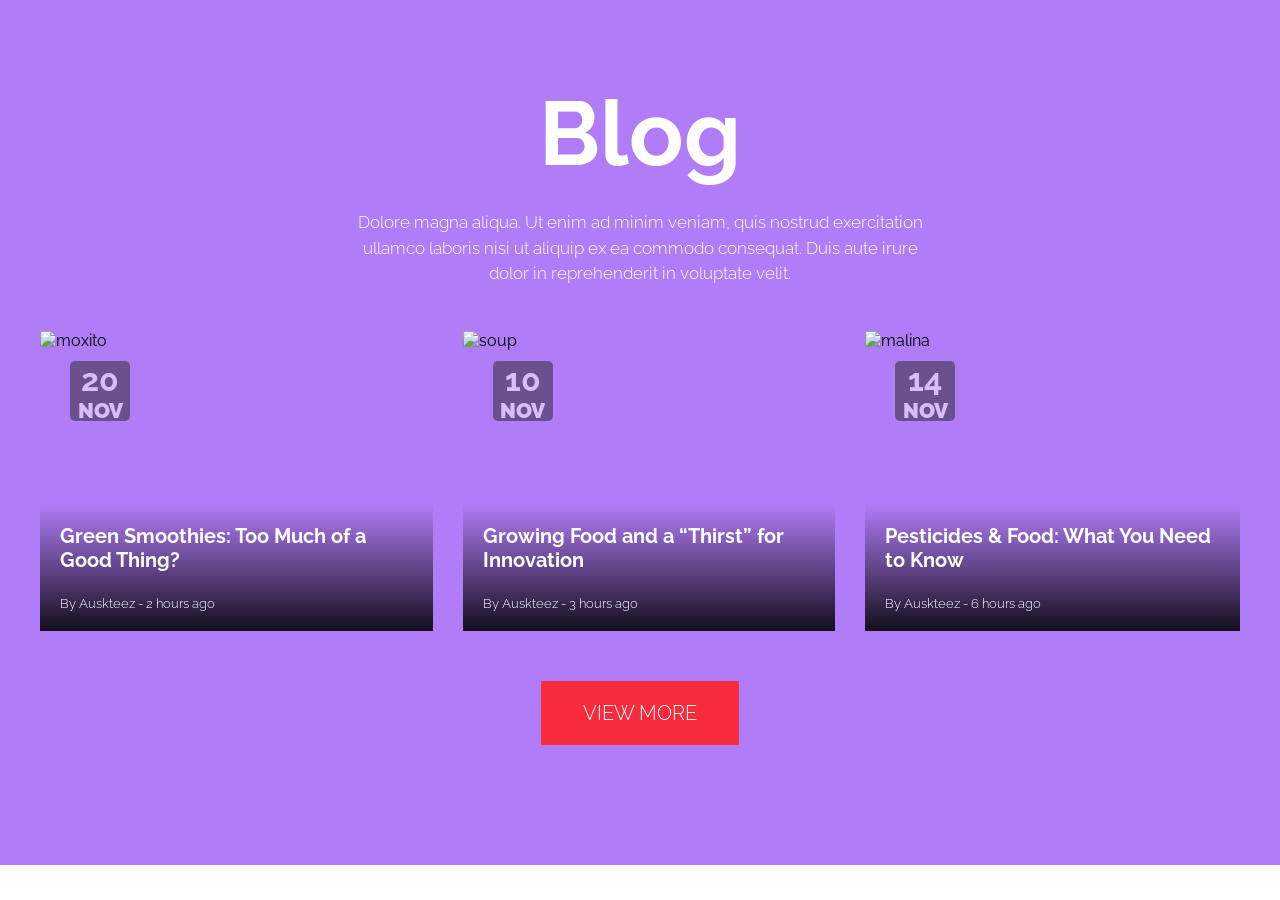
==== index.html @ 42e3f37c "init commit" ====
<!DOCTYPE html>
<html lang="en">
<head>
	<meta charset="UTF-8">
	<link rel="stylesheet" href="styles/style.css">
	<title>Lesson_10.2</title>
	<link rel="stylesheet" href="css/style.css">
</head>
<body>
	<section class="section">
		<h2 class="section__title">Blog</h2>
		<p class="section__description">
			Dolore magna aliqua. Ut enim ad minim veniam, quis nostrud exercitation ullamco laboris nisi ut aliquip ex ea commodo consequat. Duis aute irure dolor in reprehenderit in voluptate velit.
		</p>
		<ul class="section__list">
			<li class="section__list--item card">
				<img class="card__image" src="images/moxito.png" alt="moxito">
				<div class="card__date-box">
					<span class="card__date">20</span>
					<span class="card__date-month"> nov</span>
				</div>
				<div class="card__content">
					<h3 class="card__title">
						Green Smoothies: Too Much of a Good Thing?
					</h3>
					<p class="card__info">By Auskteez - 2 hours ago</p>
				</div>
			</li>
			<li class="section__list--item card">
				<img class="card__image" src="images/soup.png" alt="soup">
				<div class="card__date-box">
					<span class="card__date">10</span>
					<span class="card__date-month"> nov</span>
				</div>
				<div class="card__content">
					<h3 class="card__title">
						Growing Food and a “Thirst” for Innovation
					</h3>
					<p class="card__info">By Auskteez - 3 hours ago</p>
				</div>
			</li>
			<li class="section__list--item card">
				<img class="card__image" src="images/malina.png" alt="malina">
				<div class="card__date-box">
					<span class="card__date">14</span>
					<span class="card__date-month"> nov</span>
				</div>
				<div class="card__content">
					<h3 class="card__title">
						Pesticides & Food: What You Need to Know
					</h3>
					<p class="card__info">By Auskteez - 6 hours ago</p>
				</div>
			</li>
		</ul>
		<a class="button" href="#">VIEW MORE</a>
	</section>
</body>
</html>
---- styles/style.css ----
@import url("https://fonts.googleapis.com/css?family=Raleway:300,400,700,900&display=swap");
.section__list {
  max-width: 1200px;
  margin: 0 auto;
}

.card__content {
  position: relative;
  z-index: 1;
}

* {
  margin: 0;
  padding: 0;
  box-sizing: border-box;
}

body, a, button, input {
  font-family: "Raleway", sans-serif;
}

ul, ol {
  list-style: none;
}

.section {
  padding: 80px 24px 120px;
  background-color: #b07cf7;
  display: flex;
  flex-direction: column;
  align-items: center;
}
.section__title {
  font-size: 5.625rem;
  font-weight: 700;
  color: #ffffff;
  margin-bottom: 24px;
}
.section__description {
  font-size: 1.0625rem;
  line-height: 1.5;
  font-weight: 300;
  color: #ffffff;
  max-width: 570px;
  text-align: center;
  margin-bottom: 44px;
}
.section__list {
  display: flex;
  justify-content: space-between;
  margin-bottom: 50px;
}
.section__list--item:not(:last-child) {
  margin-right: 30px;
}

.card {
  height: 300px;
  min-width: 300px;
  position: relative;
  display: flex;
  align-items: flex-end;
}
.card:hover {
  box-shadow: 0px 4px 10px 0px rgba(0, 0, 0, 0.5);
}
.card__image {
  position: absolute;
  top: 0;
  left: 0;
  bottom: 0;
  right: 0;
  z-index: 0;
  height: 100%;
  width: 100%;
  object-fit: cover;
  height: 300px;
  min-width: 300px;
}
.card__date-box {
  position: absolute;
  top: 30px;
  left: 30px;
  width: 60px;
  height: 60px;
  opacity: 0.5;
  background-color: #262626;
  border-radius: 5px;
  text-align: center;
}
.card__date {
  color: #ffffff;
  font-size: 2rem;
  font-weight: 700;
}
.card__date-month {
  font-size: 1.3rem;
  font-weight: 900;
  color: #ffffff;
  text-transform: uppercase;
  margin-bottom: 15px;
}
.card__content {
  padding: 20px;
  background-image: linear-gradient(0deg, rgba(0, 0, 0, 0.89) 0%, rgba(255, 255, 255, 0) 100%);
}
.card__title {
  font-size: 1.25rem;
  font-weight: 700;
  color: #ffffff;
  margin-bottom: 24px;
}
.card__info {
  font-size: 0.8125rem;
  font-weight: 300;
  color: #ffffff;
}

.button {
  font-size: 1.25rem;
  font-weight: 300;
  color: #ffffff;
  background-color: #F72B3B;
  padding: 20px 42px;
  text-decoration: none;
}

/*# sourceMappingURL=style.css.map */
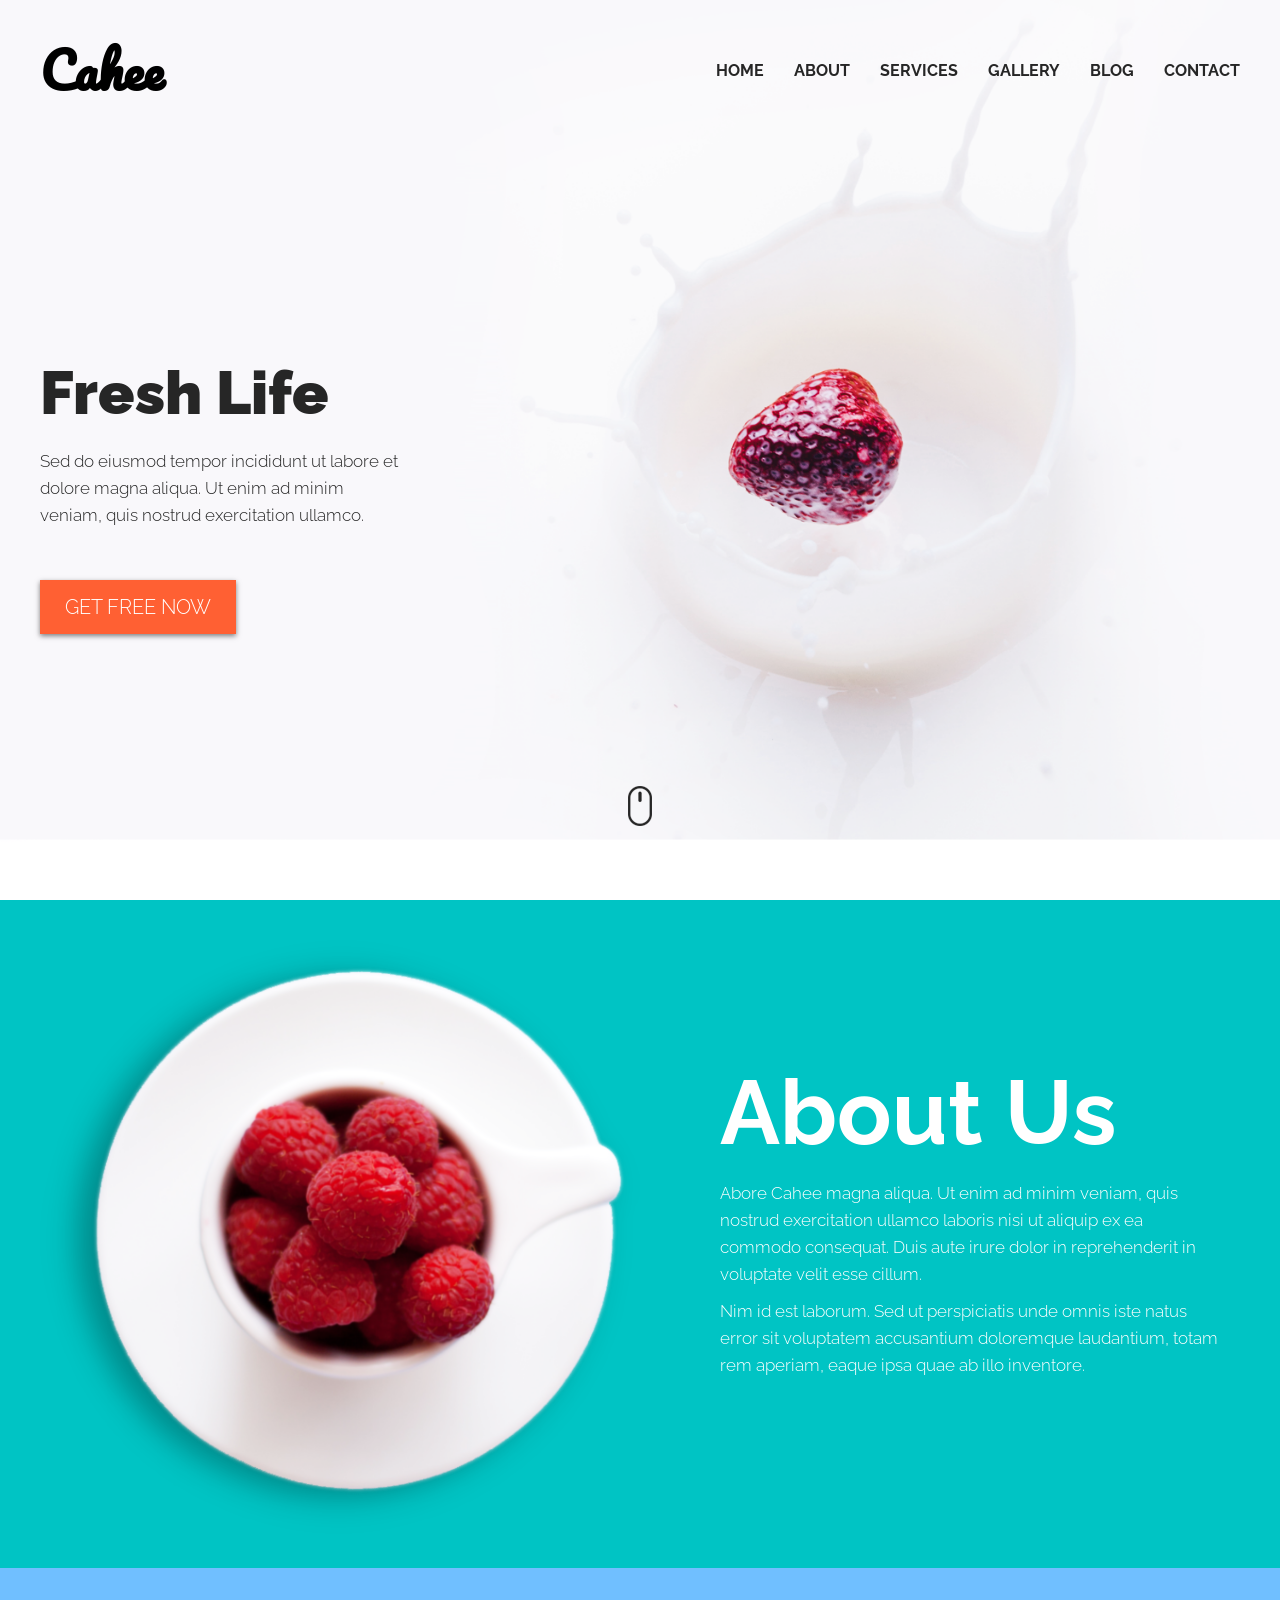
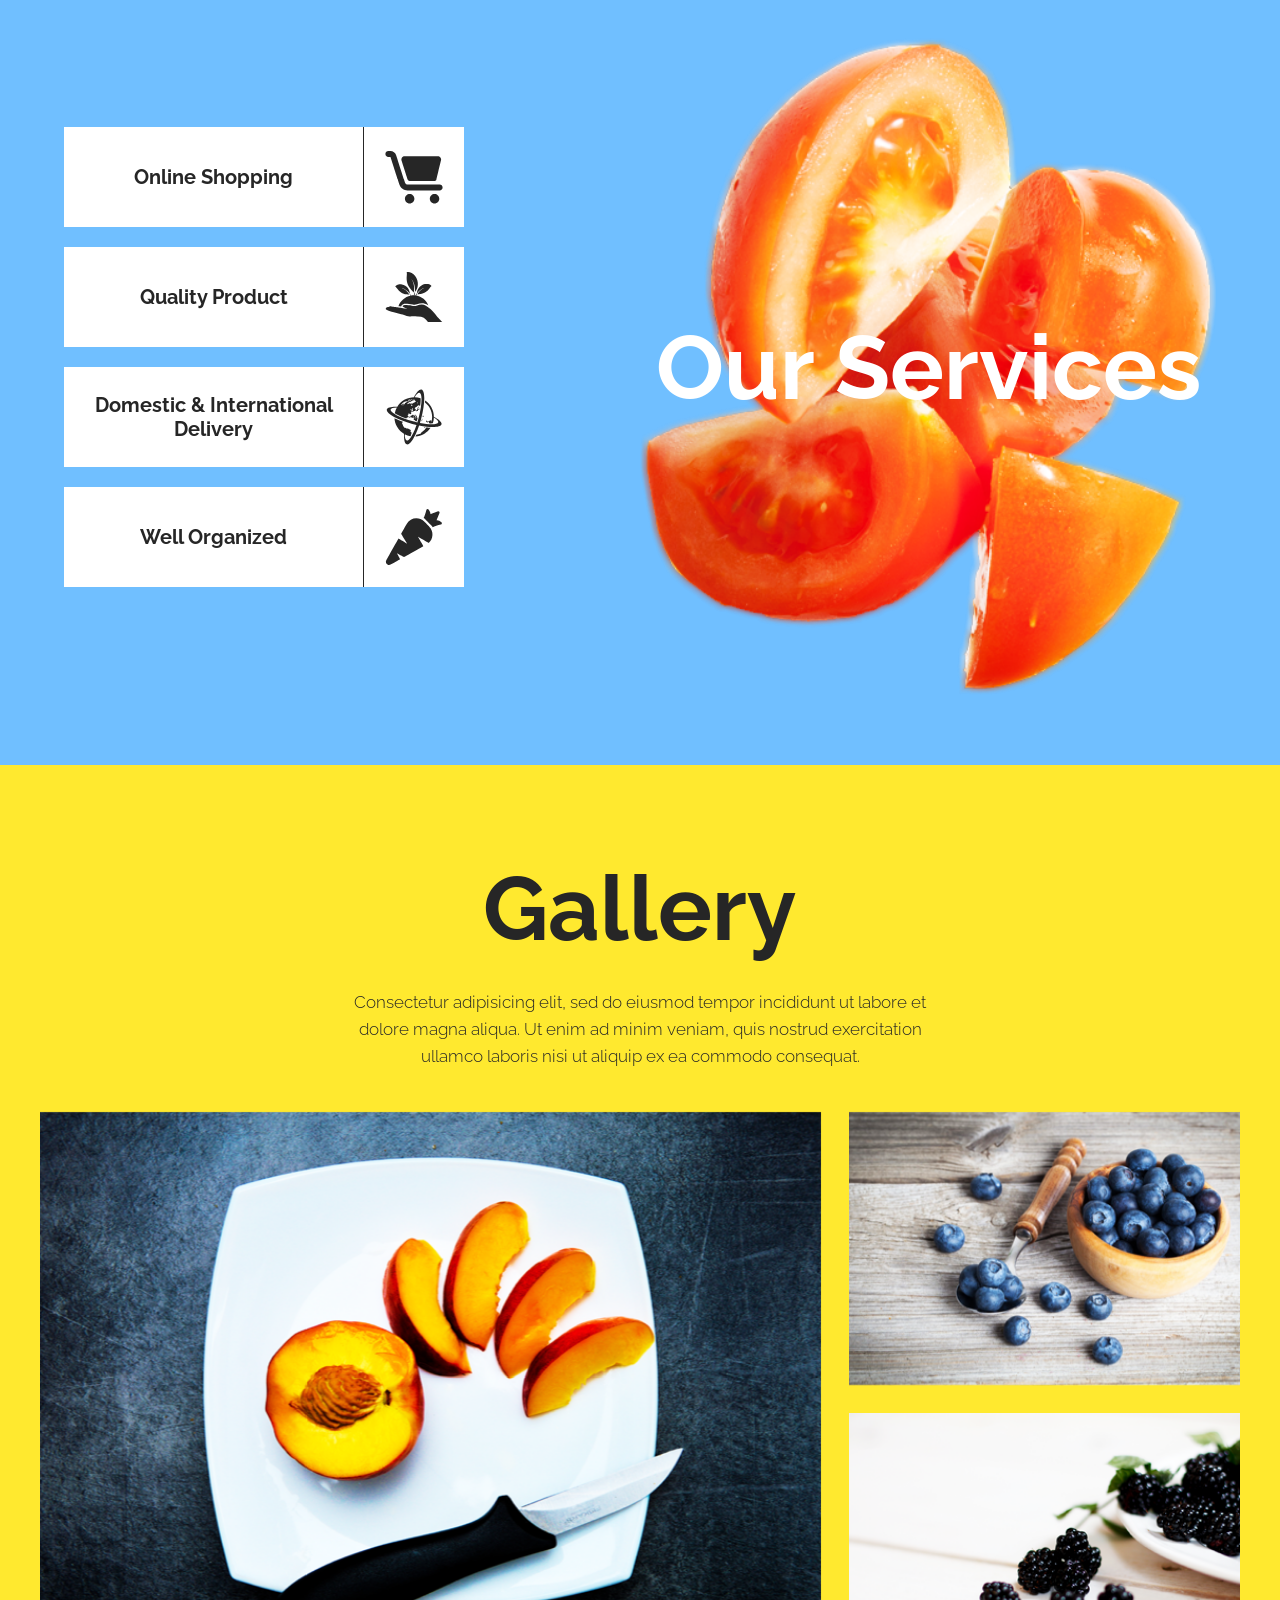
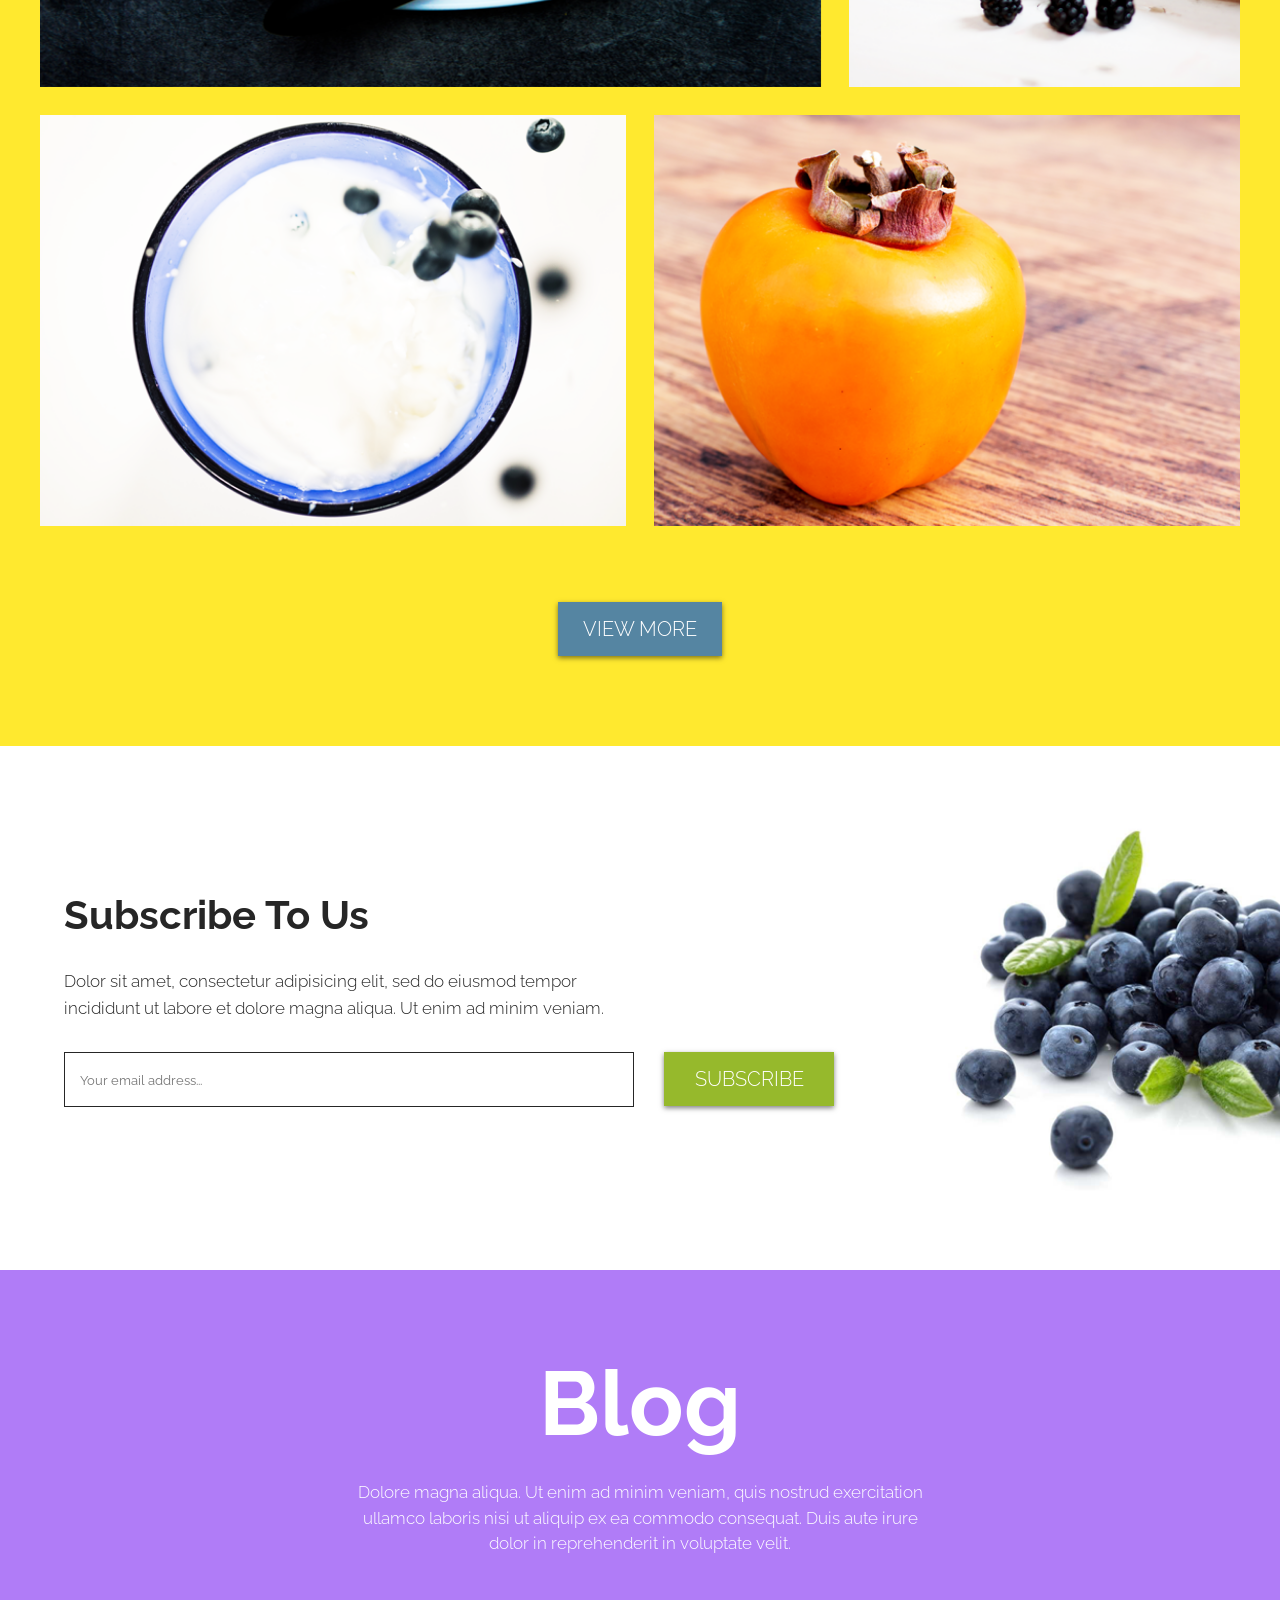
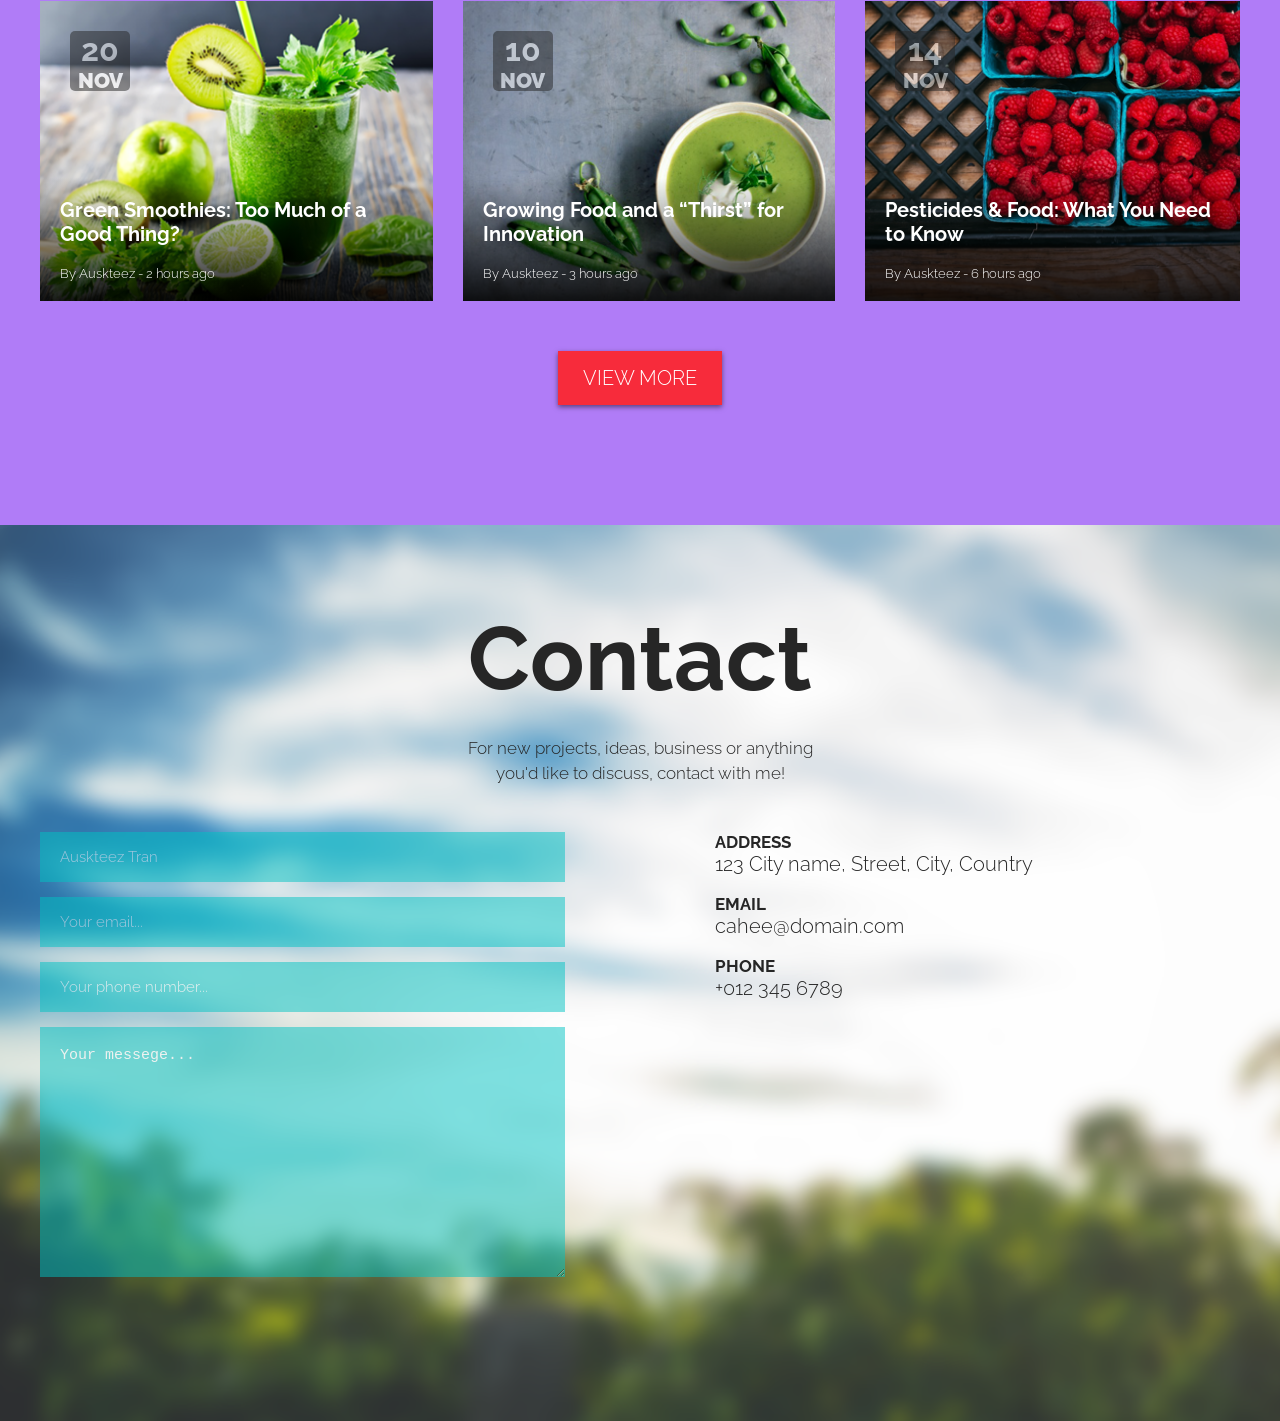
==== commit 86ca8ef8: "add cahee-contact" ====
--- a/index.html
+++ b/index.html
@@ -2,58 +2,273 @@
 <html lang="en">
 <head>
 	<meta charset="UTF-8">
+	<meta name="viewport" content="width=device-width, initial-scale=1.0">
 	<link rel="stylesheet" href="styles/style.css">
-	<title>Lesson_10.2</title>
+	<title> Cahee (Lesson_13)</title>
 	<link rel="stylesheet" href="css/style.css">
 </head>
 <body>
-	<section class="section">
-		<h2 class="section__title">Blog</h2>
-		<p class="section__description">
-			Dolore magna aliqua. Ut enim ad minim veniam, quis nostrud exercitation ullamco laboris nisi ut aliquip ex ea commodo consequat. Duis aute irure dolor in reprehenderit in voluptate velit.
-		</p>
-		<ul class="section__list">
-			<li class="section__list--item card">
-				<img class="card__image" src="images/moxito.png" alt="moxito">
-				<div class="card__date-box">
-					<span class="card__date">20</span>
-					<span class="card__date-month"> nov</span>
-				</div>
-				<div class="card__content">
-					<h3 class="card__title">
-						Green Smoothies: Too Much of a Good Thing?
-					</h3>
-					<p class="card__info">By Auskteez - 2 hours ago</p>
-				</div>
-			</li>
-			<li class="section__list--item card">
-				<img class="card__image" src="images/soup.png" alt="soup">
-				<div class="card__date-box">
-					<span class="card__date">10</span>
-					<span class="card__date-month"> nov</span>
-				</div>
-				<div class="card__content">
-					<h3 class="card__title">
-						Growing Food and a “Thirst” for Innovation
-					</h3>
-					<p class="card__info">By Auskteez - 3 hours ago</p>
-				</div>
-			</li>
-			<li class="section__list--item card">
-				<img class="card__image" src="images/malina.png" alt="malina">
-				<div class="card__date-box">
-					<span class="card__date">14</span>
-					<span class="card__date-month"> nov</span>
-				</div>
-				<div class="card__content">
-					<h3 class="card__title">
-						Pesticides & Food: What You Need to Know
-					</h3>
-					<p class="card__info">By Auskteez - 6 hours ago</p>
-				</div>
-			</li>
-		</ul>
-		<a class="button" href="#">VIEW MORE</a>
-	</section>
+	<header class="header">
+		<nav class="navigation">
+			<h1 class="logo navigation__logo">Cahee</h1>
+			<ul class="navigation__list">
+				<li class="navigation__item">
+					<a class="navigation__link" href="#">HOME</a>
+				</li>
+				<li class="navigation__item">
+					<a class="navigation__link" href="#">ABOUT</a>
+				</li>
+				<li class="navigation__item">
+					<a class="navigation__link" href="#">SERVICES</a>
+				</li>
+				<li class="navigation__item">
+					<a class="navigation__link" href="#">GALLERY</a>
+				</li>
+				<li class="navigation__item">
+					<a class="navigation__link" href="#">BLOG</a>
+				</li>
+				<li class="navigation__item">
+					<a class="navigation__link" href="#">CONTACT</a>
+				</li>
+			</ul>
+		</nav>
+		<div class="container header__container">
+			<section class="header__content">
+				<h2 class="header__title">Fresh Life</h2>
+				<p class="header__text">
+					Sed do eiusmod tempor incididunt ut labore et dolore magna aliqua. Ut enim ad minim veniam, quis nostrud exercitation ullamco.
+				</p>
+				<a class="button button--header" href="#">GET FREE NOW</a>
+			</section>
+			<div class="scroll header__scroll">
+				<a href="">
+					<img src="images/scroll_40.png" alt="scroll">
+				</a>
+			</div>
+		</div>
+	</header>
+	
+	<main>
+		<section class="section-about">
+			<div class=" container section-about__container">
+				<div class="section-about__image-box">
+					<img class="section-about__image" src="images/about_us.png" alt="about us">
+				</div>
+				<div class="section-about__content-box">
+					<h2 class="section-about__title">About Us</h2>
+					<p class="section-about__text">
+						Abore Cahee magna aliqua. Ut enim ad minim veniam, quis nostrud exercitation ullamco laboris nisi ut aliquip ex ea commodo consequat. Duis aute irure dolor in reprehenderit in voluptate velit esse cillum.
+					</p>
+					<p class="section-about__text">
+						Nim id est laborum. Sed ut perspiciatis unde omnis iste natus error sit voluptatem accusantium doloremque laudantium, totam rem aperiam, eaque ipsa quae ab illo inventore.
+					</p>
+				</div>
+			</div>
+		</section>
+		
+		<section class="section-services">
+			<div class=" container section-services__container">
+				<div class="section-services__content-box">
+					<ul class="section-services__list ">
+						<li class="section-services__item">
+							<a class="link-card" href="#">
+								<div class="link-card__text-wrapper">
+									<h3 class="link-card__text">Online Shopping</h3>
+								</div>
+								<div class="link-card__icon-wrapper">
+									<img class="link-card__icon" src="images/services/basket.svg" alt="basket">
+								</div>
+							</a>
+						</li>
+						<li class="section-services__item">
+							<a class="link-card" href="#">
+								<div class="link-card__text-wrapper">
+									<h3 class="link-card__text">Quality Product</h3>
+								</div>
+								<div class="link-card__icon-wrapper">
+									<img class="link-card__icon" src="images/services/hand.svg" alt="hand">
+								</div>
+							</a>
+						</li>
+						<li class="section-services__item">
+							<a class="link-card" href="#">
+								<div class="link-card__text-wrapper">
+									<h3 class="link-card__text">Domestic & International Delivery</h3>
+								</div>
+								<div class="link-card__icon-wrapper">
+									<img class="link-card__icon" src="images/services/earth.svg" alt="earth">
+								</div>
+							</a>
+						</li>
+						<li class="section-services__item">
+							<a class="link-card" href="#">
+								<div class="link-card__text-wrapper">
+									<h3 class="link-card__text">Well Organized</h3>
+								</div>
+								<div class="link-card__icon-wrapper">
+									<img class="link-card__icon" src="images/services/carrot.svg" alt="carrot">
+								</div>
+							</a>
+						</li>
+					</ul>
+				</div>
+				<div class="section-services__image-box">
+					<h2 class="section-services__title">Our Services</h2>
+					<div class="section-services__image-wrapper">
+						<img class="section-services__image" src="images/services/services.png" alt="services">
+					</div>
+				</div>
+			</div>
+		</section>
+
+		<section class="section-galery">
+			<div class="container section-galery__container">
+				<h2 class="section-galery__title">Gallery</h2>
+				<p class="section-galery__description">
+					Consectetur adipisicing elit, sed do eiusmod tempor incididunt ut labore et dolore magna aliqua. Ut enim ad minim veniam, quis nostrud exercitation ullamco laboris nisi ut aliquip ex ea commodo consequat.
+				</p>
+				<div class="section-galery__grid photo-grid">
+
+					<div class="photo-grid__row">
+						<div class="photo-grid__col photo-grid__col--large photo-grid__image-wrapper">
+							<img src="images/galery/Clip-1.png" alt="clip-1">
+						</div>
+						<div class="photo-grid__col">
+							<div class="photo-grid__row photo-grid__row--small photo-grid__image-wrapper">
+								<img src="images/galery/Clip-2.png" alt="clip-2">
+							</div>
+							<div class="photo-grid__row photo-grid__row--small photo-grid__image-wrapper">
+								<img src="images/galery/Clip-3.png" alt="clip-3">
+							</div>
+						</div>
+					</div>
+
+					<div class="photo-grid__row">
+						<div class="photo-grid__col photo-grid__col--medium photo-grid__image-wrapper">
+							<img src="images/galery/Clip-4.png" alt="clip-4">
+						</div>
+						<div class="photo-grid__col photo-grid__col--medium photo-grid__image-wrapper">
+							<img src="images/galery/Clip-5.png" alt="clip-5">
+						</div>
+					</div>
+				</div>
+				<a class="button button--gallery section-galery__button" href="#">VIEW MORE</a>
+			</div>
+		</section>
+
+		<section class="section-subscribe">
+			<div class="container section-subscribe__container">
+				<h2 class="section-subscribe__title">Subscribe To Us</h2>
+				<p class="section-subscribe__description">
+					Dolor sit amet, consectetur adipisicing elit, sed do eiusmod tempor incididunt ut labore et dolore magna aliqua. Ut enim ad minim veniam.
+				</p>
+				<form class="section-subscribe__form" action="#" method="get">
+					<input class="section-subscribe__input" type="email" placeholder="Your email address..." >
+					<button class="button button--subscribe section-subscribe__button" type="submit" name="submit">SUBSCRIBE</button>
+				</form>
+			</div>
+		</section>
+		
+
+		<section class="section-blog">
+			<div class="container section-blog__container">
+				<h2 class="section-blog__title">Blog</h2>
+				<p class="section-blog__description">
+					Dolore magna aliqua. Ut enim ad minim veniam, quis nostrud exercitation ullamco laboris nisi ut aliquip ex ea commodo consequat. Duis aute irure dolor in reprehenderit in voluptate velit.
+				</p>
+				<ul class="section-blog__list">
+					<li class="section-blog__list--item blog-card">
+						<img class="blog-card__image" src="images/blog/moxito.png" alt="moxito">
+						<div class="blog-card__date-box">
+							<span class="blog-card__date">20</span>
+							<span class="blog-card__date-month"> nov</span>
+						</div>
+						<div class="blog-card__content">
+							<h3 class="blog-card__title">
+								Green Smoothies: Too Much of a Good Thing?
+							</h3>
+							<p class="blog-card__info">By Auskteez - 2 hours ago</p>
+						</div>
+					</li>
+					<li class="section-blog__list--item blog-card">
+						<img class="blog-card__image" src="images/blog/soup.png" alt="soup">
+						<div class="blog-card__date-box">
+							<span class="blog-card__date">10</span>
+							<span class="blog-card__date-month"> nov</span>
+						</div>
+						<div class="blog-card__content">
+							<h3 class="blog-card__title">
+								Growing Food and a “Thirst” for Innovation
+							</h3>
+							<p class="blog-card__info">By Auskteez - 3 hours ago</p>
+						</div>
+					</li>
+					<li class="section-blog__list--item blog-card">
+						<img class="blog-card__image" src="images/blog/malina.png" alt="malina">
+						<div class="blog-card__date-box">
+							<span class="blog-card__date">14</span>
+							<span class="blog-card__date-month"> nov</span>
+						</div>
+						<div class="blog-card__content">
+							<h3 class="blog-card__title">
+								Pesticides & Food: What You Need to Know
+							</h3>
+							<p class="blog-card__info">By Auskteez - 6 hours ago</p>
+						</div>
+					</li>
+				</ul>
+				<a class="button button--blog section-blog__button" href="#">VIEW MORE</a>
+			</div>
+		</section>
+
+
+		<section class="section-contact">
+			<div class="container section-contact__container">
+				<h2 class="section-contact__title">Contact</h2>
+				<p class="section-contact__description">
+					For new projects, ideas, business or anything you'd like to discuss, contact with me!
+				</p>
+				<div class="section-contact__wrapper">
+					<div class="section-contact__form--wrapper">
+						<form class="section-contact__form" name="form" id="form" action="#">
+							<input type="text" class="section-contact__input input" name="text"  placeholder="Auskteez Tran" minlength="5" required>
+							<input type="email" class="section-contact__input input" name="email"  placeholder="Your email..." required>
+							<input type="tel" class="section-contact__input input" name="tel" placeholder="Your phone number..." minlength="9" required>
+							<textarea class="section-contact__input input input--texarea" name="textarea" placeholder="Your messege..." cols="30" rows="10"></textarea>
+						</form>
+						<button form="form" class="button button--input section-contact__button">send</button>
+					</div>
+
+					<ul class="section-contact__list">
+						<li class="section-contact__list--item">
+							<p class="section-contact__list--title">
+								ADDRESS
+							</p>
+							<p class="section-contact__list--text">
+								123 City name, Street, City, Country
+							</p>
+						</li>
+						<li class="section-contact__list--item">
+							<p class="section-contact__list--title">
+								EMAIL
+							</p>
+							<p class="section-contact__list--text">
+								cahee@domain.com
+							</p>
+						</li>
+						<li class="section-contact__list--item">
+							<p class="section-contact__list--title">
+								PHONE
+							</p>
+							<p class="section-contact__list--text">
+								+012 345 6789
+							</p>
+						</li>				
+					</ul>
+				</div>
+			</div>
+		</section>
+		
+	</main>
 </body>
 </html>
--- a/styles/style.css
+++ b/styles/style.css
@@ -1,12 +1,19 @@
 @import url("https://fonts.googleapis.com/css?family=Raleway:300,400,700,900&display=swap");
-.section__list {
+@import url("https://fonts.googleapis.com/css?family=Pacifico|Raleway&display=swap");
+.navigation, .header__container, .container {
   max-width: 1200px;
   margin: 0 auto;
 }
 
-.card__content {
-  position: relative;
-  z-index: 1;
+.blog-card__image {
+  position: absolute;
+  top: 0;
+  bottom: 0;
+  left: 0;
+  right: 0;
+  width: 100%;
+  height: 100%;
+  object-fit: contain;
 }
 
 * {
@@ -16,68 +23,588 @@
 }
 
 body, a, button, input {
-  font-family: "Raleway", sans-serif;
+  font-family: "Raleway";
 }
 
 ul, ol {
   list-style: none;
 }
 
-.section {
-  padding: 80px 24px 120px;
-  background-color: #b07cf7;
-  display: flex;
-  flex-direction: column;
-  align-items: center;
-}
-.section__title {
+a {
+  text-decoration: none;
+}
+
+.header {
+  background-image: url("../images/header_bg.png");
+  background-size: cover;
+  background-position: center center;
+}
+.header__container {
+  display: flex;
+  flex-direction: column;
+  justify-content: space-between;
+  flex: 1 1 auto;
+  min-height: 100vh;
+}
+.header__content {
+  padding-top: 358px;
+}
+.header__title {
+  font-size: 3.75rem;
+  font-weight: 900;
+  color: #262626;
+  margin-bottom: 20px;
+}
+.header__text {
+  width: 368px;
+  font-size: 1.0625rem;
+  line-height: 27px;
+  font-weight: 300;
+  color: #262626;
+  padding-bottom: 51px;
+}
+.header__scroll {
+  display: flex;
+  flex-direction: row;
+  justify-content: center;
+  align-items: center;
+  flex-wrap: nowrap;
+  margin-bottom: 70px;
+}
+
+.logo {
+  font-size: 3.125rem;
+  font-family: "Pacifico";
+}
+
+.navigation {
+  height: 90px;
+  position: fixed;
+  display: flex;
+  flex-direction: row;
+  justify-content: space-between;
+  align-items: center;
+  flex-wrap: nowrap;
+  top: 0;
+  left: 0;
+  right: 0;
+  padding-top: 50px;
+}
+.navigation__list {
+  display: flex;
+  flex-direction: row;
+  justify-content: flex-start;
+  align-items: stretch;
+  flex-wrap: nowrap;
+}
+.navigation__item:not(:last-child) {
+  margin-right: 30px;
+}
+.navigation__link {
+  color: #262626;
+  font-size: 1rem;
+  font-weight: 700;
+  transition: all 0.2s ease;
+  border-top: 2px solid transparent;
+}
+.navigation__link:hover {
+  border-color: #FF6033;
+}
+
+.button {
+  border: none;
+  font-size: 1.25rem;
+  font-weight: 300;
+  color: white;
+  display: flex;
+  flex-direction: row;
+  justify-content: center;
+  align-items: center;
+  flex-wrap: nowrap;
+  padding: 15px 25px;
+  text-transform: uppercase;
+  text-align: center;
+  width: 100%;
+  cursor: pointer;
+  transition: all 0.2s ease;
+  box-shadow: 0 2px 5px rgba(0, 0, 0, 0.5);
+}
+@media screen and (min-width: 768px) {
+  .button {
+    width: fit-content;
+  }
+}
+@media screen and (min-width: 1024px) {
+  .button:hover {
+    box-shadow: 0 2px 4px rgba(0, 0, 0, 0.2);
+  }
+}
+.button--header {
+  background-color: #FF6033;
+}
+.button--gallery {
+  background-color: #5585A2;
+}
+.button--subscribe {
+  background-color: #96B92C;
+}
+.button--blog {
+  background-color: #F72B3B;
+}
+.button--input {
+  background-color: #00c4c4;
+}
+
+.section-about {
+  background-color: #00C4C4;
+  padding-top: 40px;
+}
+.section-about__container {
+  display: flex;
+  flex-direction: column;
+  align-items: center;
+  padding: 0px 24px;
+}
+@media screen and (min-width: 1024px) {
+  .section-about__container {
+    display: flex;
+    flex-direction: row;
+    justify-content: space-between;
+    align-items: center;
+    flex-wrap: nowrap;
+    margin: 0 auto;
+    padding: 0px;
+  }
+}
+.section-about__image-box {
+  width: 100%;
+  margin-bottom: 30px;
+  transform: rotateZ(360deg);
+}
+@media screen and (min-width: 1024px) {
+  .section-about__image-box {
+    width: 50%;
+  }
+}
+.section-about__image {
+  width: 100%;
+}
+.section-about__content-box {
+  width: 100%;
+  margin-bottom: 70px;
+}
+@media screen and (min-width: 1024px) {
+  .section-about__content-box {
+    width: 50%;
+    padding-left: 80px;
+  }
+}
+.section-about__title {
+  text-align: center;
   font-size: 5.625rem;
   font-weight: 700;
-  color: #ffffff;
+  color: white;
+  margin-bottom: 15px;
+}
+@media screen and (min-width: 1024px) {
+  .section-about__title {
+    text-align: left;
+  }
+}
+.section-about__text {
+  text-align: center;
+  font-size: 1.0625rem;
+  line-height: 27px;
+  font-weight: 300;
+  color: white;
+}
+.section-about__text:not(:last-child) {
+  margin-bottom: 10px;
+}
+@media screen and (min-width: 1024px) {
+  .section-about__text {
+    width: 500px;
+    text-align: left;
+  }
+}
+
+.section-services {
+  background-color: #70BFFF;
+}
+.section-services__container {
+  display: flex;
+  flex-direction: column;
+  justify-content: flex-star;
+  align-items: center;
+  flex-wrap: nowrap;
+  padding: 70px 24px;
+}
+@media screen and (min-width: 1024px) {
+  .section-services__container {
+    flex-direction: row;
+    padding-top: 70px;
+    padding-bottom: 70px;
+  }
+}
+.section-services__content-box {
+  width: 100%;
+  display: flex;
+  flex-direction: column;
+  justify-content: center;
+  align-items: center;
+  flex-wrap: nowrap;
+  margin-bottom: 32px;
+}
+@media screen and (min-width: 1024px) {
+  .section-services__content-box {
+    width: 50%;
+    align-items: flex-start;
+    margin-bottom: 0;
+  }
+}
+.section-services__list {
+  width: 100%;
+}
+.section-services__item:not(last-child) {
+  margin-bottom: 20px;
+}
+.section-services__image-box {
+  display: flex;
+  flex-direction: row;
+  justify-content: center;
+  align-items: center;
+  flex-wrap: nowrap;
+  position: relative;
+  width: 100%;
+  position: relative;
+  height: 0;
+  padding-bottom: 100%;
+}
+.section-services__image-box img {
+  position: absolute;
+  top: 0;
+  bottom: 0;
+  left: 0;
+  right: 0;
+  width: 100%;
+  height: 100%;
+  object-fit: contain;
+}
+@media screen and (min-width: 1024px) {
+  .section-services__image-box {
+    width: 50%;
+    padding-bottom: 57%;
+  }
+}
+.section-services__title {
+  font-size: 5.625rem;
+  font-weight: 700;
+  color: white;
+  position: absolute;
+  top: 50%;
+  transform: translateY(-50%);
+  text-align: center;
+  z-index: 2;
+}
+.link-card {
+  min-height: 100px;
+  width: 100%;
+  background-color: white;
+  text-align: center;
+  display: flex;
+  flex-direction: row;
+  justify-content: flex-start;
+  align-items: stretch;
+  flex-wrap: nowrap;
+}
+@media screen and (min-width: 1024px) {
+  .link-card {
+    width: 400px;
+  }
+}
+.link-card__text-wrapper {
+  flex: 1 1;
+  display: flex;
+  flex-direction: row;
+  justify-content: center;
+  align-items: center;
+  flex-wrap: nowrap;
+  border-right: 1px solid #262626;
+}
+.link-card__text {
+  font-size: 1.25rem;
+  font-weight: 700;
+  color: #262626;
+}
+.link-card__icon-wrapper {
+  width: 100px;
+  display: flex;
+  flex-direction: row;
+  justify-content: center;
+  align-items: center;
+  flex-wrap: nowrap;
+}
+.link-card__icon {
+  width: 60px;
+  height: 60px;
+}
+
+.section-galery {
+  background-color: #FFE92F;
+  padding: 50px 24px;
+}
+@media screen and (min-width: 1024px) {
+  .section-galery {
+    padding: 90px 0px;
+  }
+}
+.section-galery__title {
+  font-size: 5.625rem;
+  font-weight: 700;
+  color: #262626;
+  text-align: center;
+  margin-bottom: 28px;
+}
+.section-galery__description {
+  font-size: 1.0625rem;
+  font-weight: 300;
+  color: #262626;
+  line-height: 27px;
+  margin: 0 auto 42px;
+  max-width: 577px;
+  text-align: center;
+}
+@media screen and (min-width: 1024px) {
+  .section-galery__description {
+    width: 577px;
+  }
+}
+.section-galery__grid {
   margin-bottom: 24px;
 }
-.section__description {
+@media screen and (min-width: 1024px) {
+  .section-galery__grid {
+    margin-bottom: 48px;
+  }
+}
+.section-galery__button {
+  display: block;
+  text-align: center;
+}
+@media screen and (min-width: 1024px) {
+  .section-galery__button {
+    width: fit-content;
+    margin: 0 auto;
+  }
+}
+
+.photo-grid__row {
+  display: flex;
+  flex-direction: column;
+}
+@media screen and (min-width: 1024px) {
+  .photo-grid__row {
+    flex-direction: row;
+  }
+}
+.photo-grid__row:not(:last-child) {
+  margin-bottom: 28px;
+}
+.photo-grid__col {
+  flex-grow: 1;
+  flex-shrink: 1;
+}
+@media screen and (min-width: 1024px) {
+  .photo-grid__col:not(:last-child) {
+    margin-right: 28px;
+  }
+}
+.photo-grid__col--large {
+  padding-bottom: 71%;
+  margin-bottom: 28px;
+}
+@media screen and (min-width: 1024px) {
+  .photo-grid__col--large {
+    flex-grow: 2;
+    flex-shrink: 1;
+    padding-bottom: 47%;
+    margin-bottom: 0px;
+  }
+}
+.photo-grid__row--small {
+  padding-bottom: 70%;
+}
+@media screen and (min-width: 1024px) {
+  .photo-grid__row--small {
+    flex-grow: 1;
+    flex-shrink: 2;
+    padding-bottom: 70%;
+  }
+}
+.photo-grid__col--medium {
+  margin-bottom: 28px;
+  padding-bottom: 70%;
+  background-color: blue;
+}
+@media screen and (min-width: 1024px) {
+  .photo-grid__col--medium {
+    flex-grow: 1;
+    flex-shrink: 1;
+    padding-bottom: 34.3%;
+  }
+}
+.photo-grid__image-wrapper {
+  position: relative;
+}
+.photo-grid__image-wrapper img {
+  position: absolute;
+  top: 0;
+  right: 0;
+  bottom: 0;
+  left: 0;
+  height: 100%;
+  width: 100%;
+  object-fit: cover;
+}
+.section-subscribe {
+  background-image: url("../images/subscribe_bg.png");
+  background-repeat: norepeat;
+  background-size: cover;
+}
+.section-subscribe__container {
+  padding: 0px 24px;
+}
+.section-subscribe__title {
+  text-align: center;
+  font-size: 2.5rem;
+  font-weight: 700;
+  color: #262626;
+  padding-top: 50px;
+  margin-bottom: 30px;
+}
+@media screen and (min-width: 1024px) {
+  .section-subscribe__title {
+    text-align: left;
+    padding-top: 145px;
+  }
+}
+.section-subscribe__description {
+  text-align: center;
   font-size: 1.0625rem;
+  font-weight: 300;
+  line-height: 27px;
+  color: #262626;
+  margin-bottom: 30px;
+}
+@media screen and (min-width: 1024px) {
+  .section-subscribe__description {
+    text-align: left;
+    width: 542px;
+  }
+}
+.section-subscribe__form {
+  display: flex;
+  flex-direction: row;
+  justify-content: flex-start;
+  align-items: flex-start;
+  flex-wrap: nowrap;
+}
+.section-subscribe__input {
+  width: 100%;
+  height: 55px;
+  border: 1px solid #262626;
+  padding-left: 15px;
+  margin-bottom: 50px;
+}
+@media screen and (min-width: 1024px) {
+  .section-subscribe__input {
+    width: 570px;
+    margin-bottom: 163px;
+    margin-right: 30px;
+  }
+}
+.section-subscribe__button {
+  width: 100%;
+  margin-bottom: 50px;
+}
+@media screen and (min-width: 1024px) {
+  .section-subscribe__button {
+    width: 170px;
+  }
+}
+
+.section-blog {
+  background-color: #B07CF7;
+}
+.section-blog__container {
+  display: flex;
+  flex-direction: column;
+  justify-content: center;
+  align-items: center;
+  flex-wrap: nowrap;
+  padding: 50px 24px;
+}
+@media screen and (min-width: 1024px) {
+  .section-blog__container {
+    padding: 80px 0 120px;
+  }
+}
+.section-blog__title {
+  font-size: 5.625rem;
+  font-weight: 700;
+  color: white;
+  margin-bottom: 24px;
+}
+.section-blog__description {
+  font-size: 1.0625rem;
+  font-weight: 300;
+  color: white;
   line-height: 1.5;
-  font-weight: 300;
-  color: #ffffff;
   max-width: 570px;
   text-align: center;
   margin-bottom: 44px;
 }
-.section__list {
-  display: flex;
-  justify-content: space-between;
+.section-blog__list {
+  flex-direction: column;
   margin-bottom: 50px;
 }
-.section__list--item:not(:last-child) {
-  margin-right: 30px;
-}
-
-.card {
+@media screen and (min-width: 1024px) {
+  .section-blog__list {
+    display: flex;
+    flex-direction: row;
+    justify-content: flex-start;
+    align-items: stretch;
+    flex-wrap: nowrap;
+  }
+}
+.section-blog__list--item:not(:last-child) {
+  margin-bottom: 35px;
+}
+@media screen and (min-width: 1024px) {
+  .section-blog__list--item:not(:last-child) {
+    margin-right: 30px;
+    margin-bottom: 0;
+  }
+}
+
+.blog-card {
   height: 300px;
   min-width: 300px;
   position: relative;
   display: flex;
   align-items: flex-end;
-}
-.card:hover {
-  box-shadow: 0px 4px 10px 0px rgba(0, 0, 0, 0.5);
-}
-.card__image {
-  position: absolute;
-  top: 0;
-  left: 0;
-  bottom: 0;
-  right: 0;
-  z-index: 0;
-  height: 100%;
-  width: 100%;
+  transition: all 0.2s ease;
+  cursor: pointer;
+}
+@media screen and (min-width: 1024px) {
+  .blog-card:hover {
+    box-shadow: 0px 4px 10px 0px rgba(0, 0, 0, 0.5);
+  }
+}
+.blog-card__image {
   object-fit: cover;
-  height: 300px;
-  min-width: 300px;
-}
-.card__date-box {
+}
+.blog-card__date-box {
   position: absolute;
   top: 30px;
   left: 30px;
@@ -88,41 +615,175 @@
   border-radius: 5px;
   text-align: center;
 }
-.card__date {
-  color: #ffffff;
+.blog-card__date {
   font-size: 2rem;
   font-weight: 700;
-}
-.card__date-month {
-  font-size: 1.3rem;
+  color: white;
+}
+.blog-card__date-month {
+  font-size: 1.3125rem;
   font-weight: 900;
-  color: #ffffff;
+  color: white;
   text-transform: uppercase;
   margin-bottom: 15px;
 }
-.card__content {
+.blog-card__content {
+  width: 100%;
+  position: relative;
+  z-index: 1;
   padding: 20px;
   background-image: linear-gradient(0deg, rgba(0, 0, 0, 0.89) 0%, rgba(255, 255, 255, 0) 100%);
 }
-.card__title {
+.blog-card__title {
   font-size: 1.25rem;
   font-weight: 700;
-  color: #ffffff;
+  color: white;
+  margin-bottom: 20px;
+}
+.blog-card__info {
+  font-size: 0.8125rem;
+  font-weight: 300;
+  color: white;
+}
+
+.section-contact {
+  padding: 50px 24px 60px;
+  background-image: url("../images/contact_bg.png");
+  background-repeat: no-repeat;
+  background-size: cover;
+}
+@media screen and (min-width: 1024px) {
+  .section-contact {
+    padding: 80px 0 120px;
+  }
+}
+.section-contact__container {
+  display: flex;
+  flex-direction: column;
+  justify-content: center;
+  align-items: center;
+  flex-wrap: nowrap;
+}
+.section-contact__title {
+  font-size: 5.625rem;
+  font-weight: 700;
+  color: #262626;
+  margin-bottom: 25px;
+}
+.section-contact__description {
+  font-size: 1.0625rem;
+  font-weight: 300;
+  color: #262626;
+  line-height: 25px;
+  width: 350px;
+  margin-bottom: 46px;
+  text-align: center;
+}
+.section-contact__wrapper {
+  flex-direction: column;
+  width: 100%;
+}
+@media screen and (min-width: 1024px) {
+  .section-contact__wrapper {
+    display: flex;
+    flex-direction: row;
+    justify-content: flex-start;
+    align-items: stretch;
+    flex-wrap: nowrap;
+  }
+}
+.section-contact__form--wrapper {
+  order: 2;
+  width: 100%;
+  padding-right: 0px;
+}
+@media screen and (min-width: 1024px) {
+  .section-contact__form--wrapper {
+    order: 1;
+    width: 50%;
+    padding-right: 75px;
+  }
+}
+.section-contact__form {
+  display: flex;
+  flex-direction: column;
+  justify-content: flex-star;
+  align-items: stretch;
+  flex-wrap: nowrap;
   margin-bottom: 24px;
 }
-.card__info {
-  font-size: 0.8125rem;
-  font-weight: 300;
-  color: #ffffff;
-}
-
-.button {
+.section-contact__form:valid + * {
+  display: flex;
+}
+.section-contact__input:not(:last-child) {
+  margin-bottom: 15px;
+}
+.section-contact__button {
+  opacity: 0.8;
+  display: none;
+}
+@media screen and (min-width: 1024px) {
+  .section-contact__button {
+    width: 100%;
+  }
+}
+.section-contact__list {
+  order: 1;
+  text-align: center;
+  width: 100%;
+  padding: 0;
+}
+.section-contact__list--title {
+  font-size: 1.0625rem;
+  font-weight: 700;
+  color: #262626;
+}
+.section-contact__list--text {
   font-size: 1.25rem;
   font-weight: 300;
-  color: #ffffff;
-  background-color: #F72B3B;
-  padding: 20px 42px;
-  text-decoration: none;
+  color: #262626;
+  margin-bottom: 18px;
+}
+@media screen and (min-width: 1024px) {
+  .section-contact__list {
+    order: 2;
+    width: 50%;
+    padding-left: 75px;
+    text-align: left;
+  }
+}
+
+.input {
+  height: 50px;
+  background-color: #00c4c4;
+  opacity: 0.5;
+  padding: 0 15px;
+  border: none;
+  outline: none;
+  border-left: 5px solid transparent;
+  font-size: 0.9375rem;
+  font-weight: 300;
+  color: white;
+  transition: all ease 0.2s;
+}
+.input::placeholder {
+  font-size: 0.9375rem;
+  font-weight: 300;
+  color: white;
+}
+.input:focus {
+  opacity: 1;
+  border-color: #355b82;
+}
+.input:invalid:not(:placeholder-shown) {
+  border-color: #ff2b58;
+}
+.input:valid:not(:placeholder-shown) {
+  border-color: #96b92c;
+}
+.input--texarea {
+  height: 250px;
+  padding-top: 20px;
 }
 
 /*# sourceMappingURL=style.css.map */
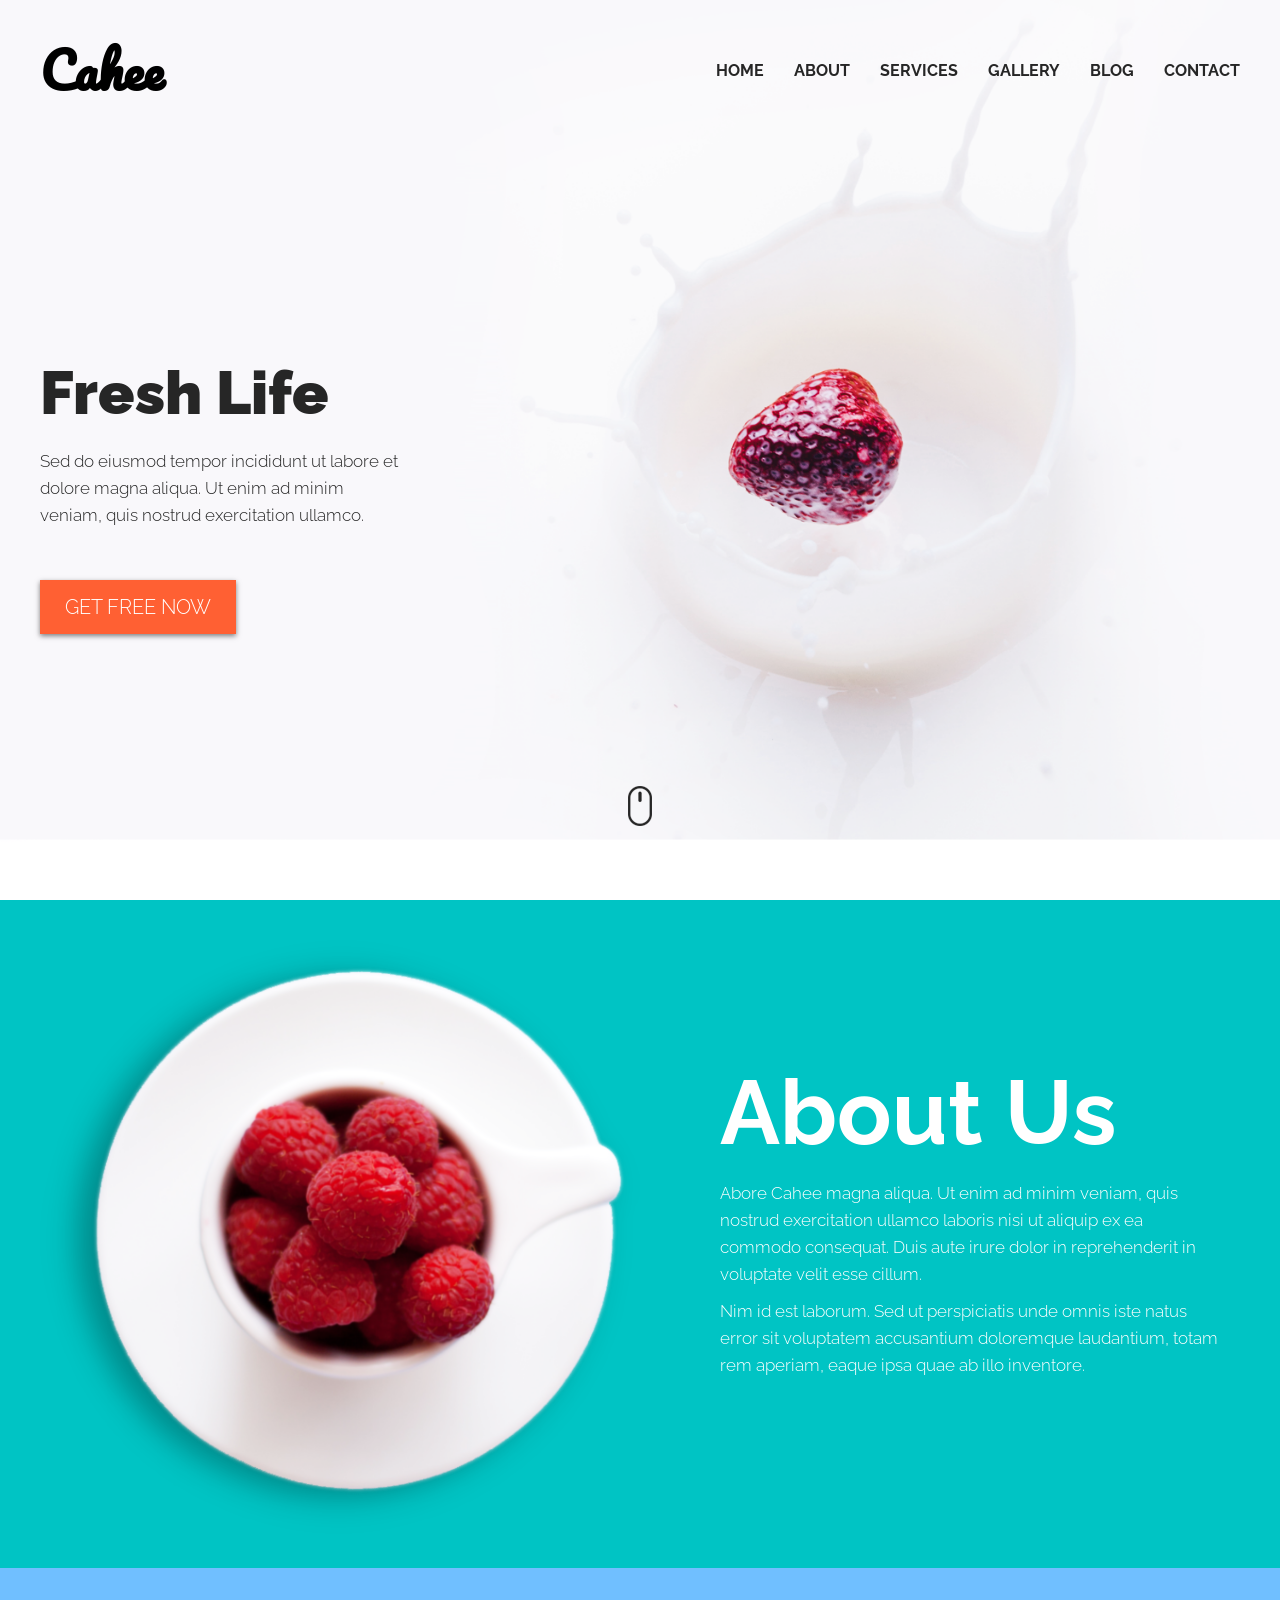
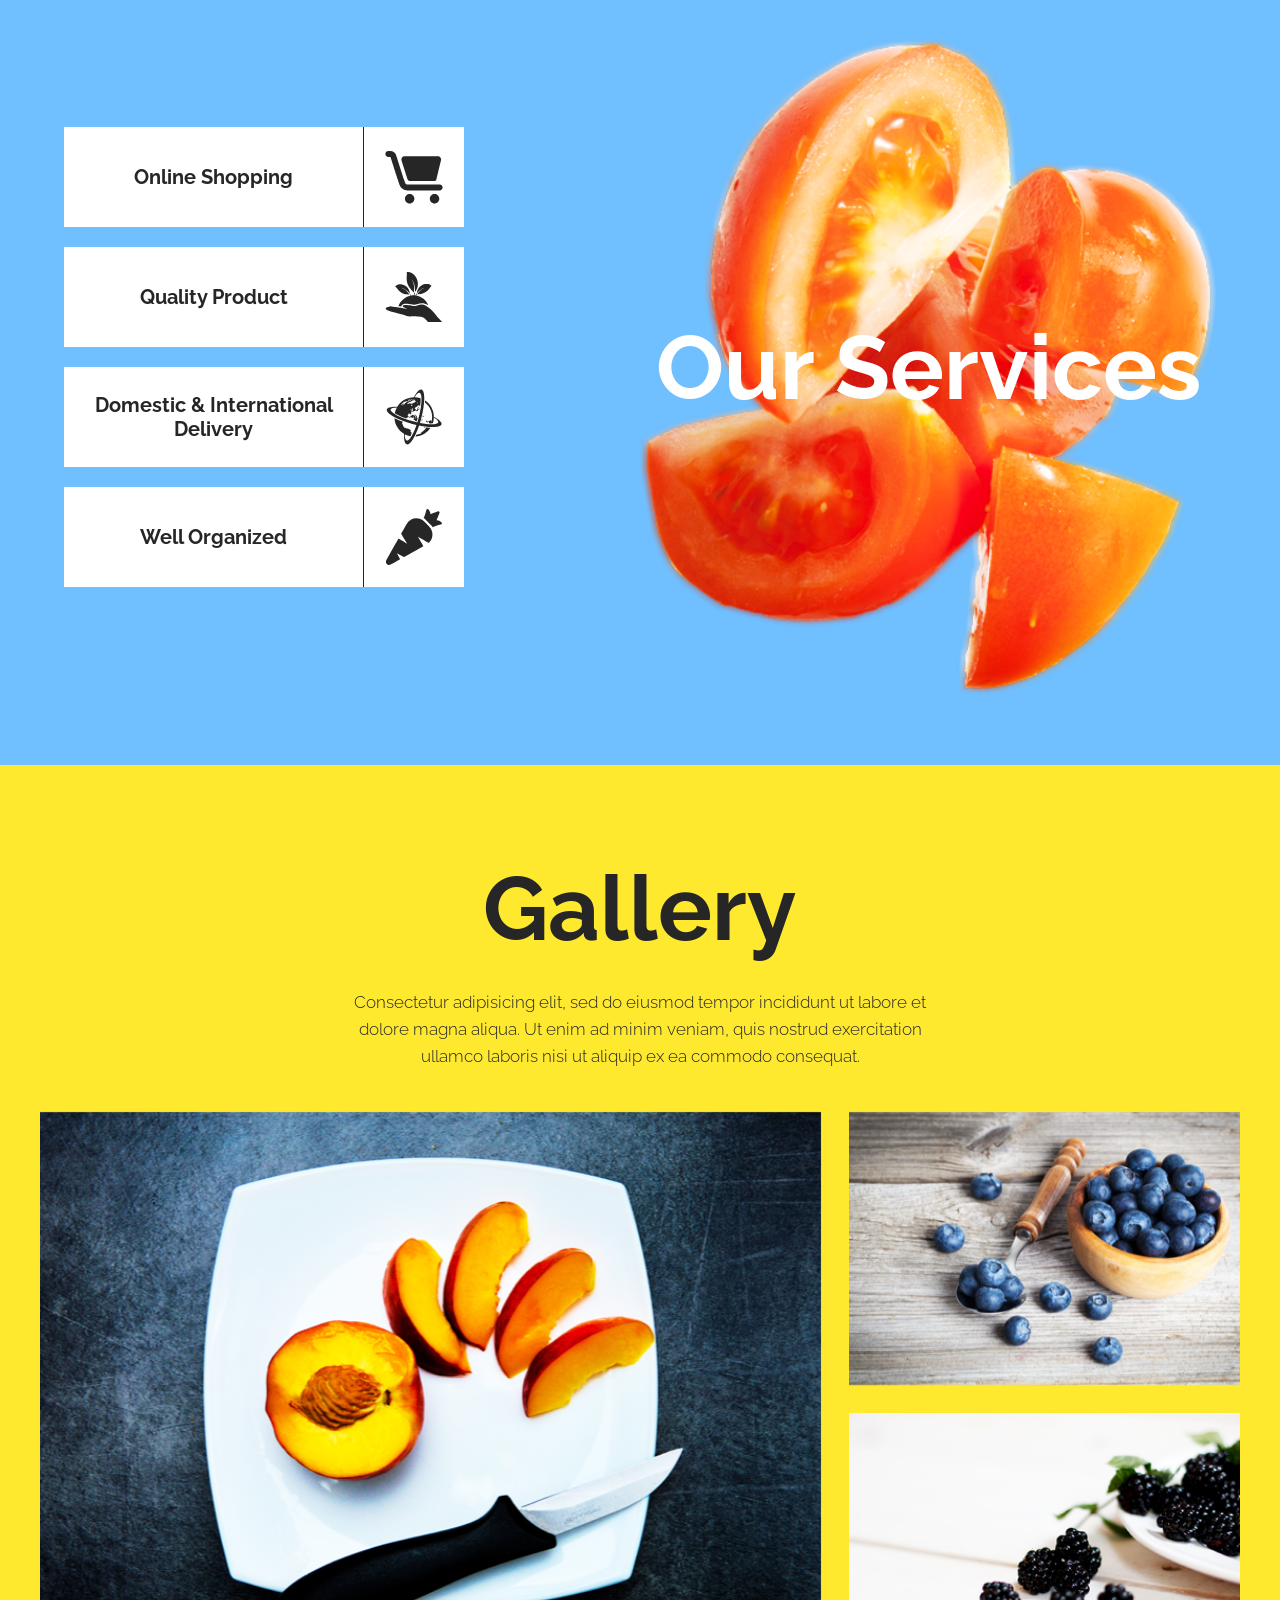
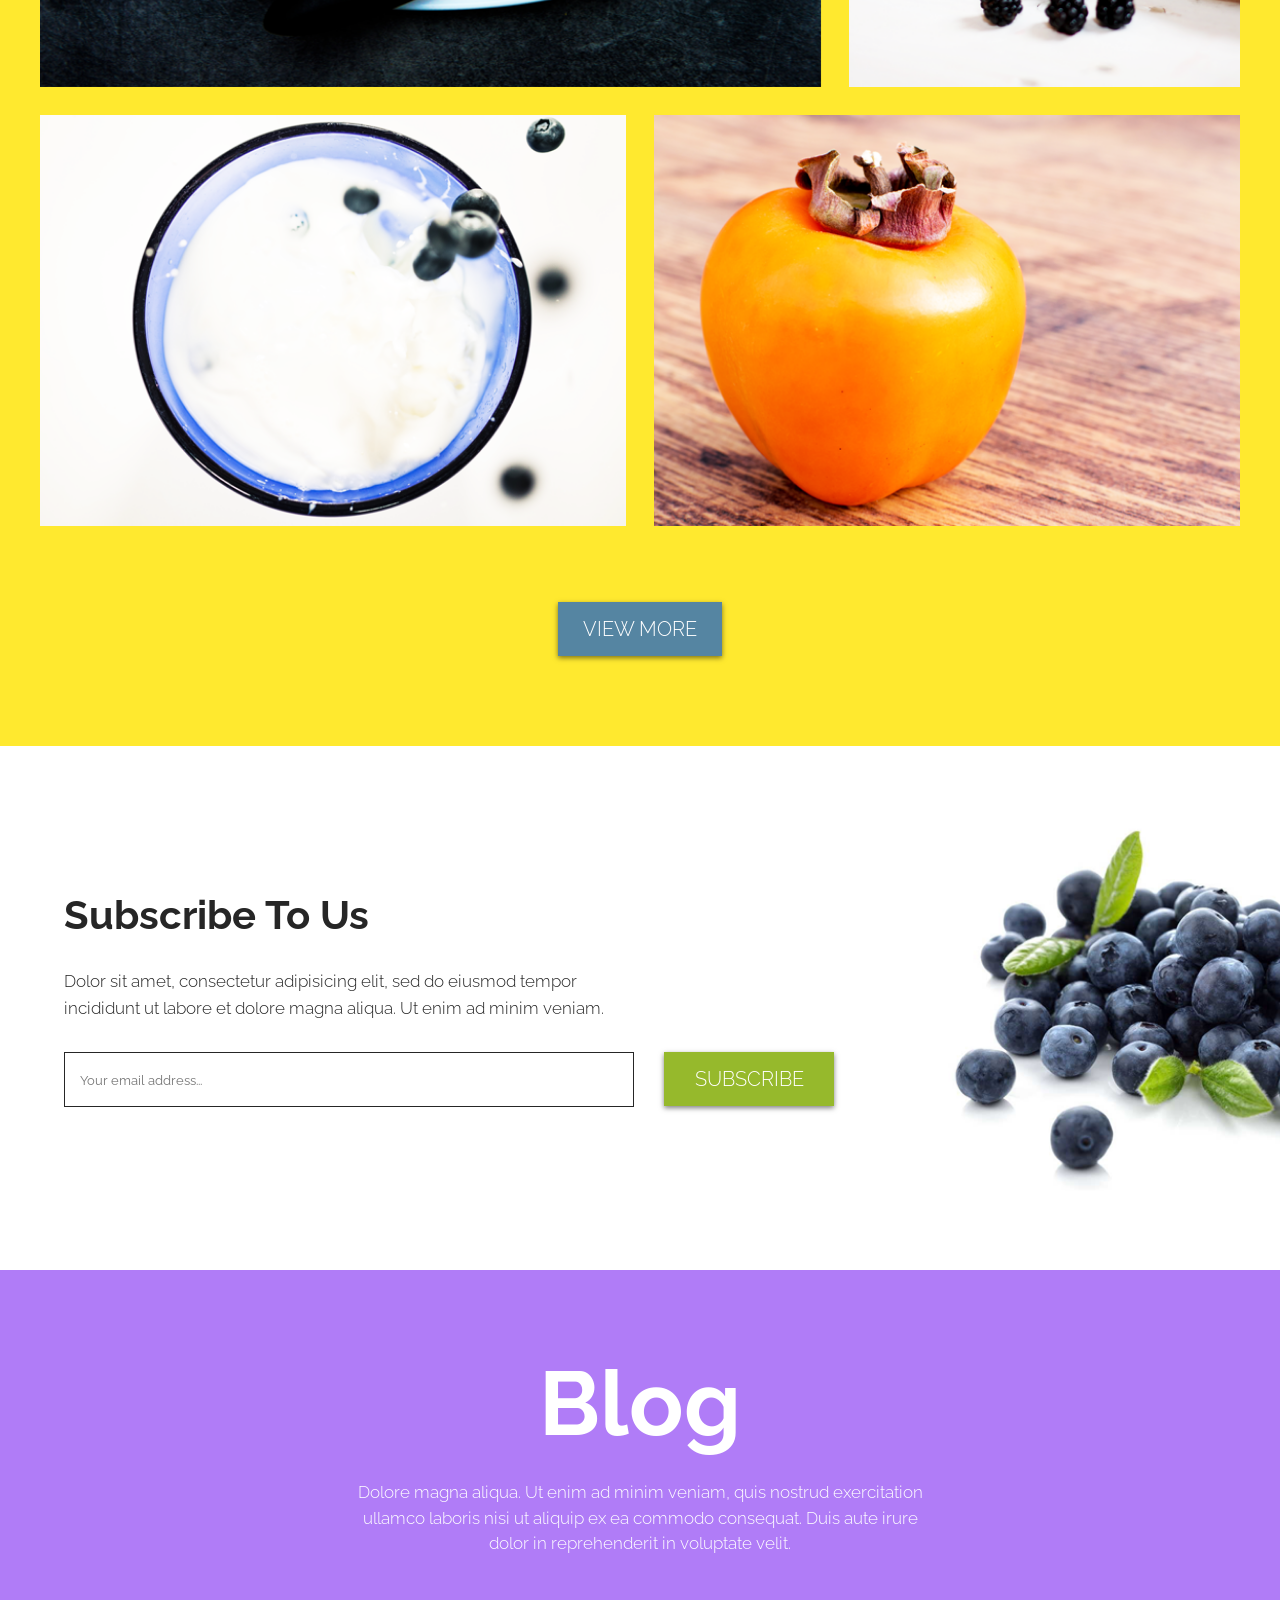
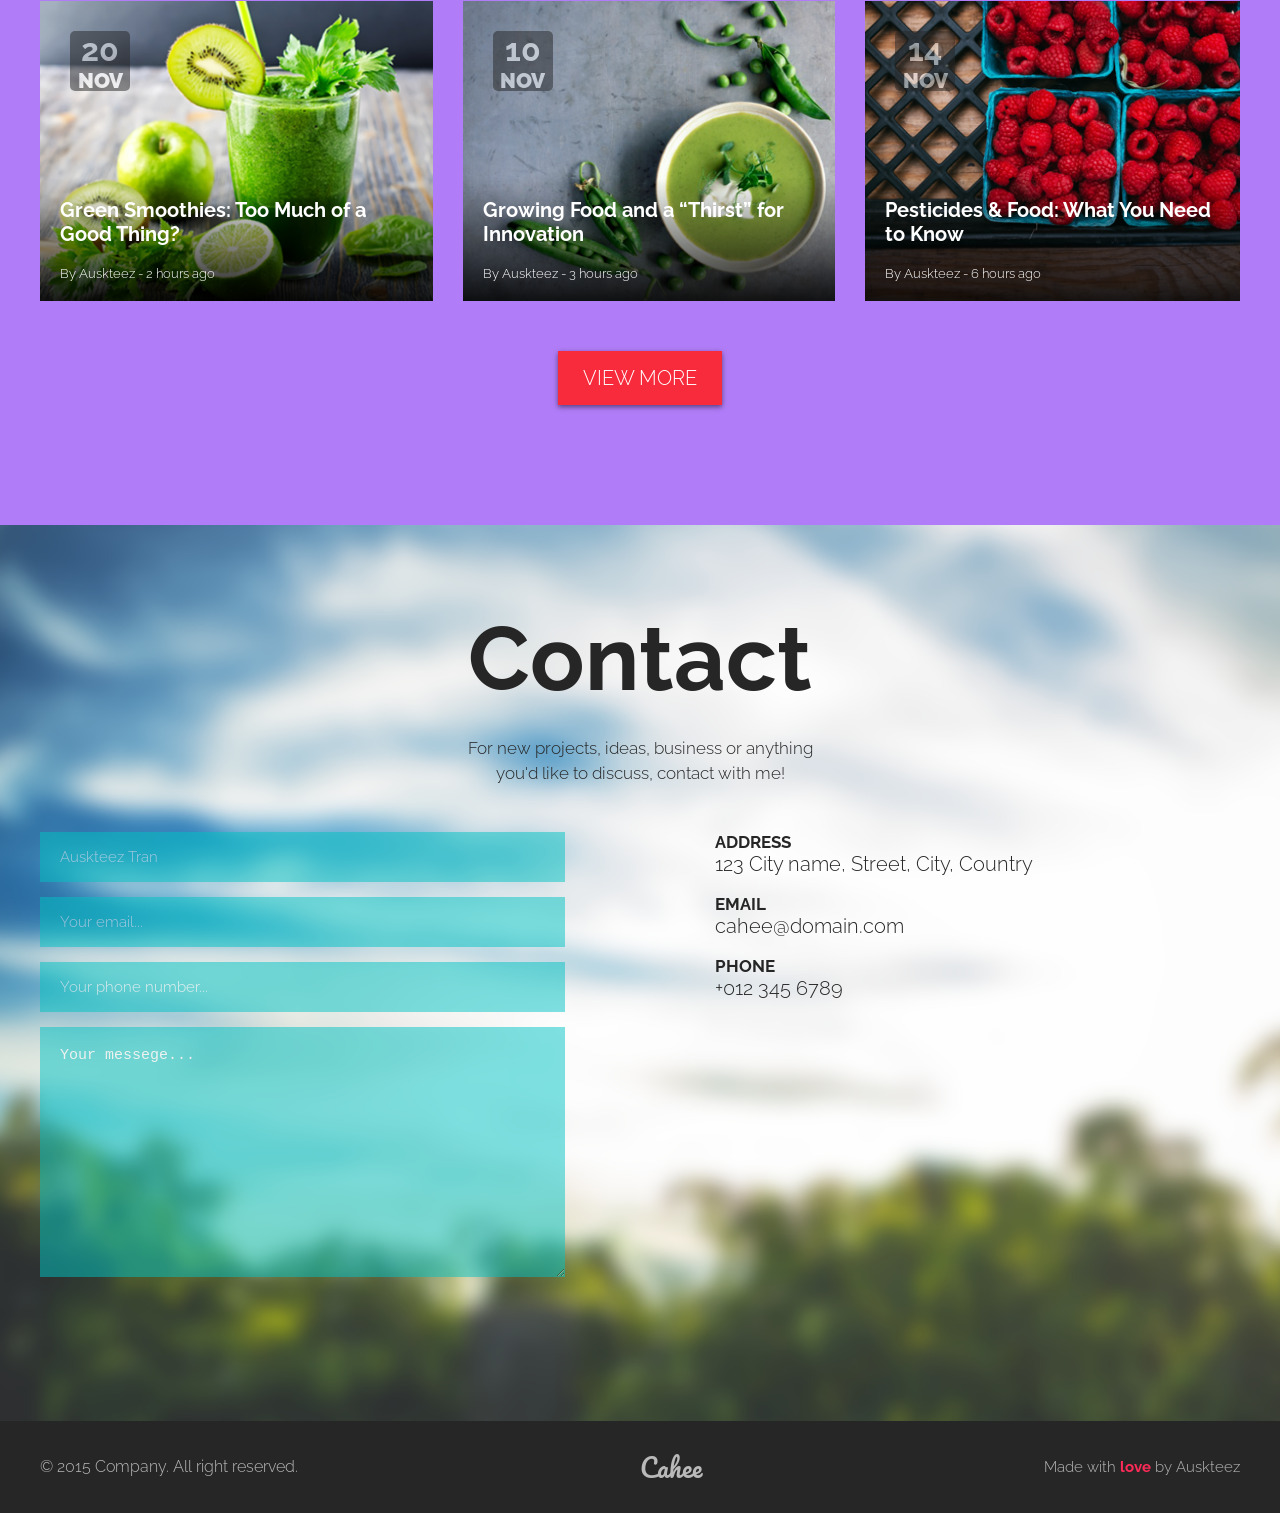
==== commit 2977b71d: "add footer" ====
--- a/index.html
+++ b/index.html
@@ -268,7 +268,13 @@
 				</div>
 			</div>
 		</section>
-		
 	</main>
+	<footer class="footer">
+		<div class="container footer__container">
+			<p class="footer__text-left">© 2015 Company. All right reserved.</p>
+			<p class="footer__logo">Cahee</p>
+			<p class="footer__text-right">Made with <span class="footer__text-marked">love</span> by Auskteez</p>
+		</div>
+	</footer>
 </body>
 </html>
--- a/styles/style.css
+++ b/styles/style.css
@@ -786,4 +786,47 @@
   padding-top: 20px;
 }
 
+.footer {
+  background-color: #262626;
+  padding-top: 24px;
+  padding-bottom: 24px;
+}
+.footer__container {
+  display: flex;
+  flex-direction: column;
+  justify-content: space-between;
+  align-items: center;
+  flex-wrap: nowrap;
+}
+@media screen and (min-width: 1024px) {
+  .footer__container {
+    display: flex;
+    flex-direction: row;
+    justify-content: space-between;
+    align-items: center;
+    flex-wrap: nowrap;
+  }
+}
+.footer__text-left {
+  font-size: 1rem;
+  font-weight: 300;
+  color: #B9B9B9;
+}
+.footer__logo {
+  font-family: "Pacifico";
+  font-size: 1.5625rem;
+  font-weight: 400;
+  color: #B9B9B9;
+}
+.footer__text-right {
+  font-size: 0.9375rem;
+  font-weight: 300;
+  color: #B9B9B9;
+}
+.footer__text-marked {
+  font-size: 0.9375rem;
+  font-weight: 700;
+  color: #FF2B58;
+}
+
 /*# sourceMappingURL=style.css.map */
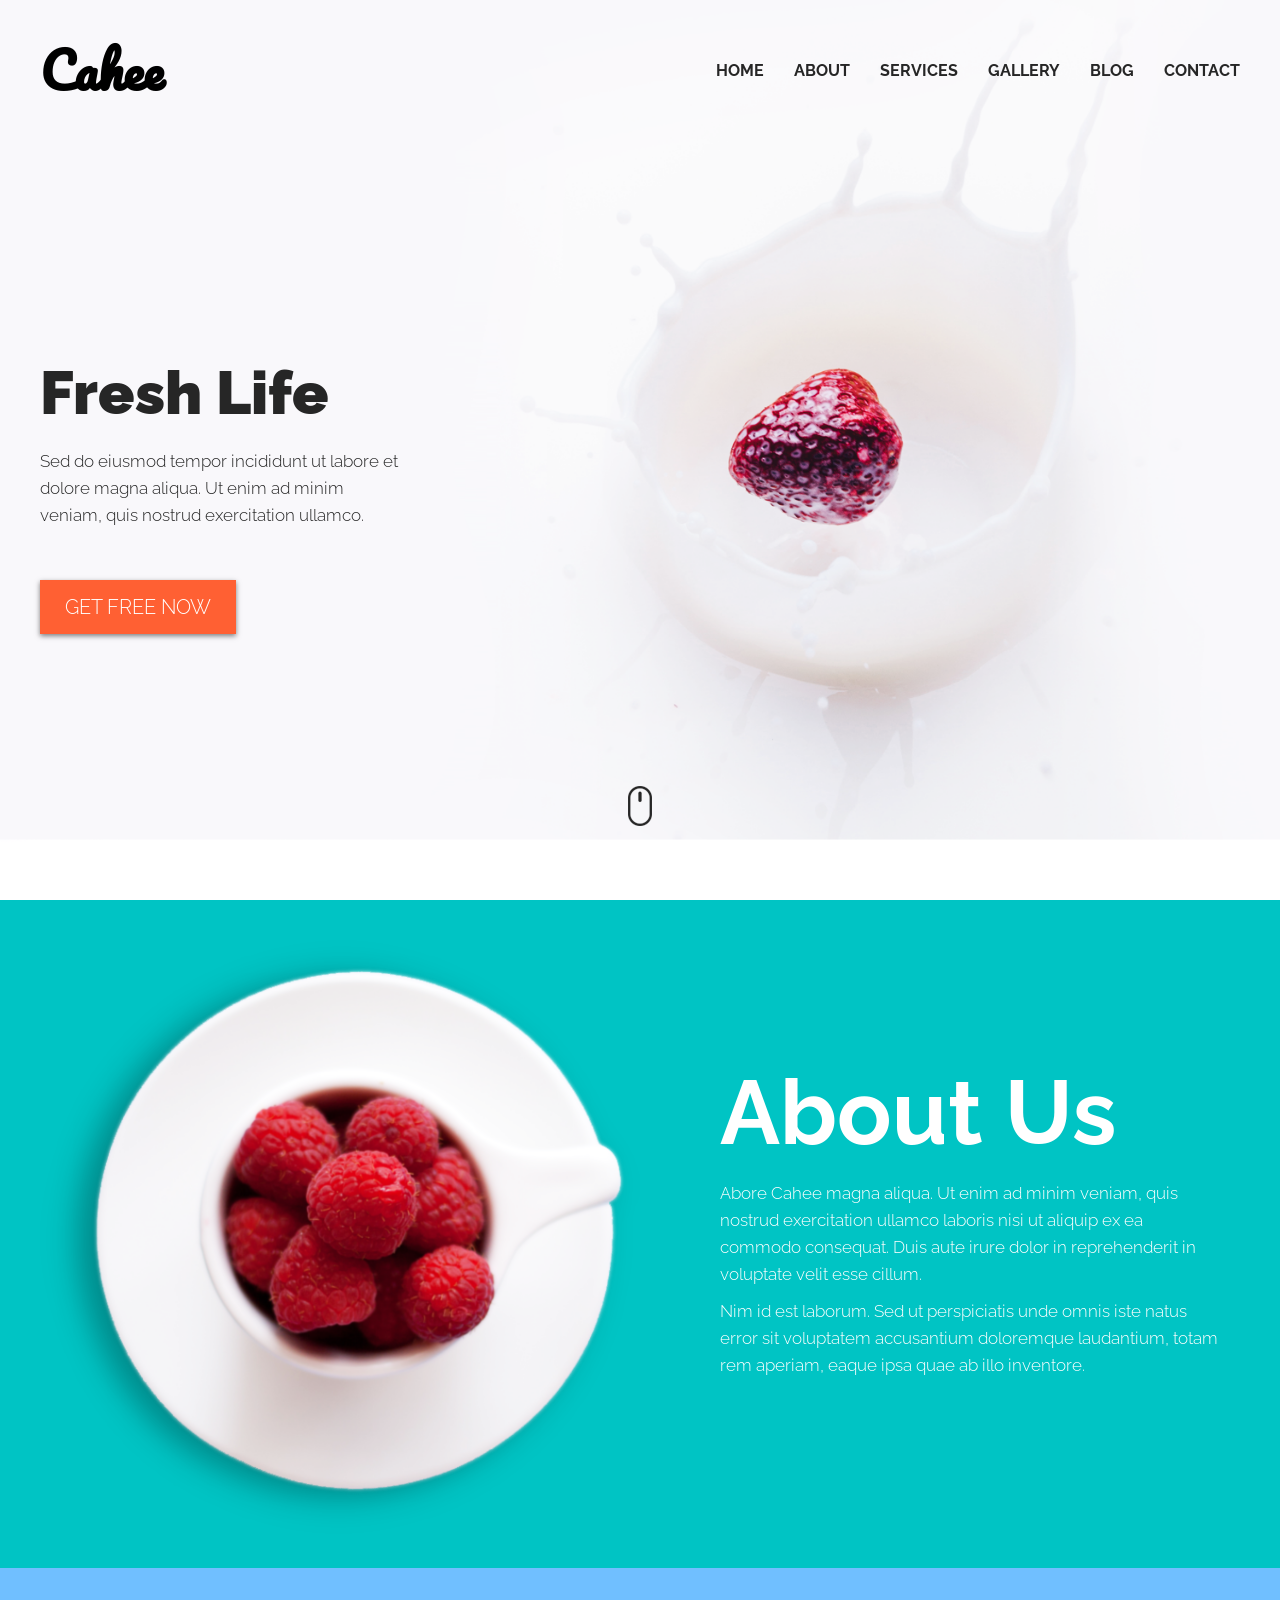
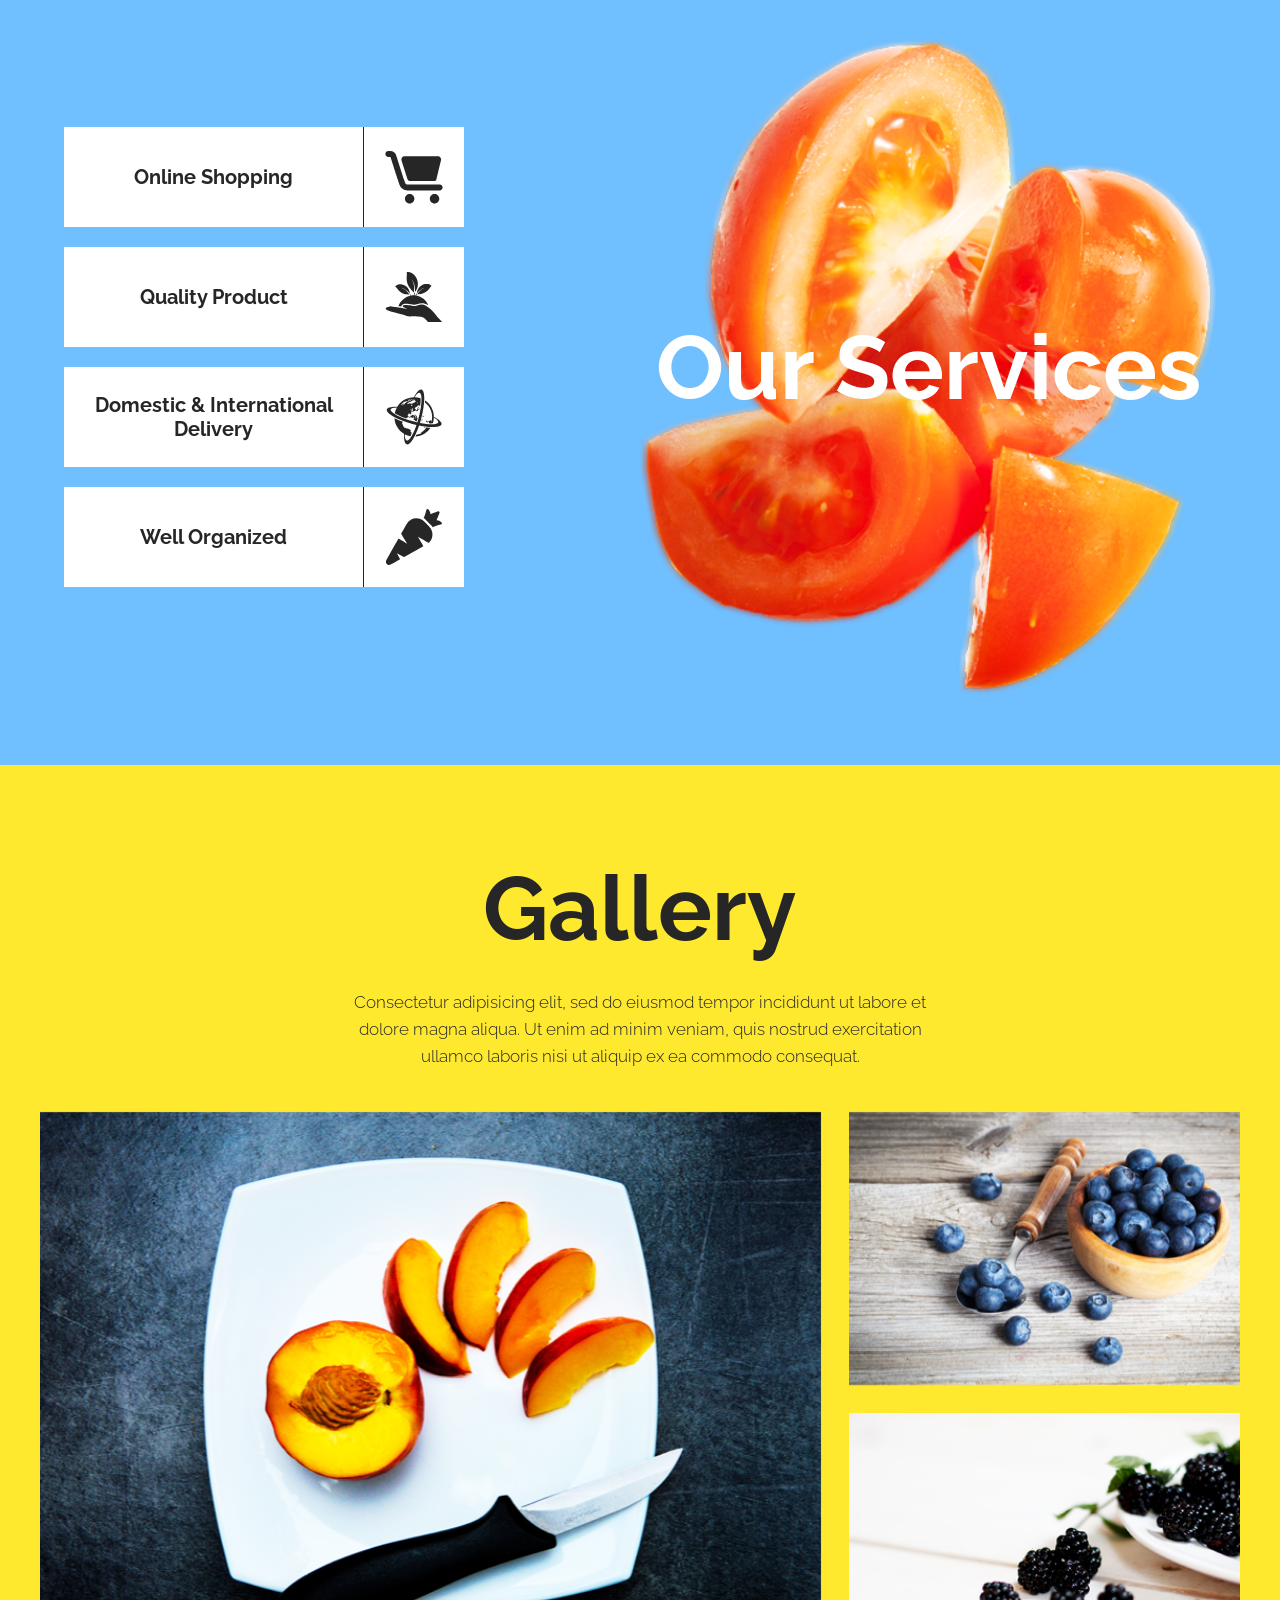
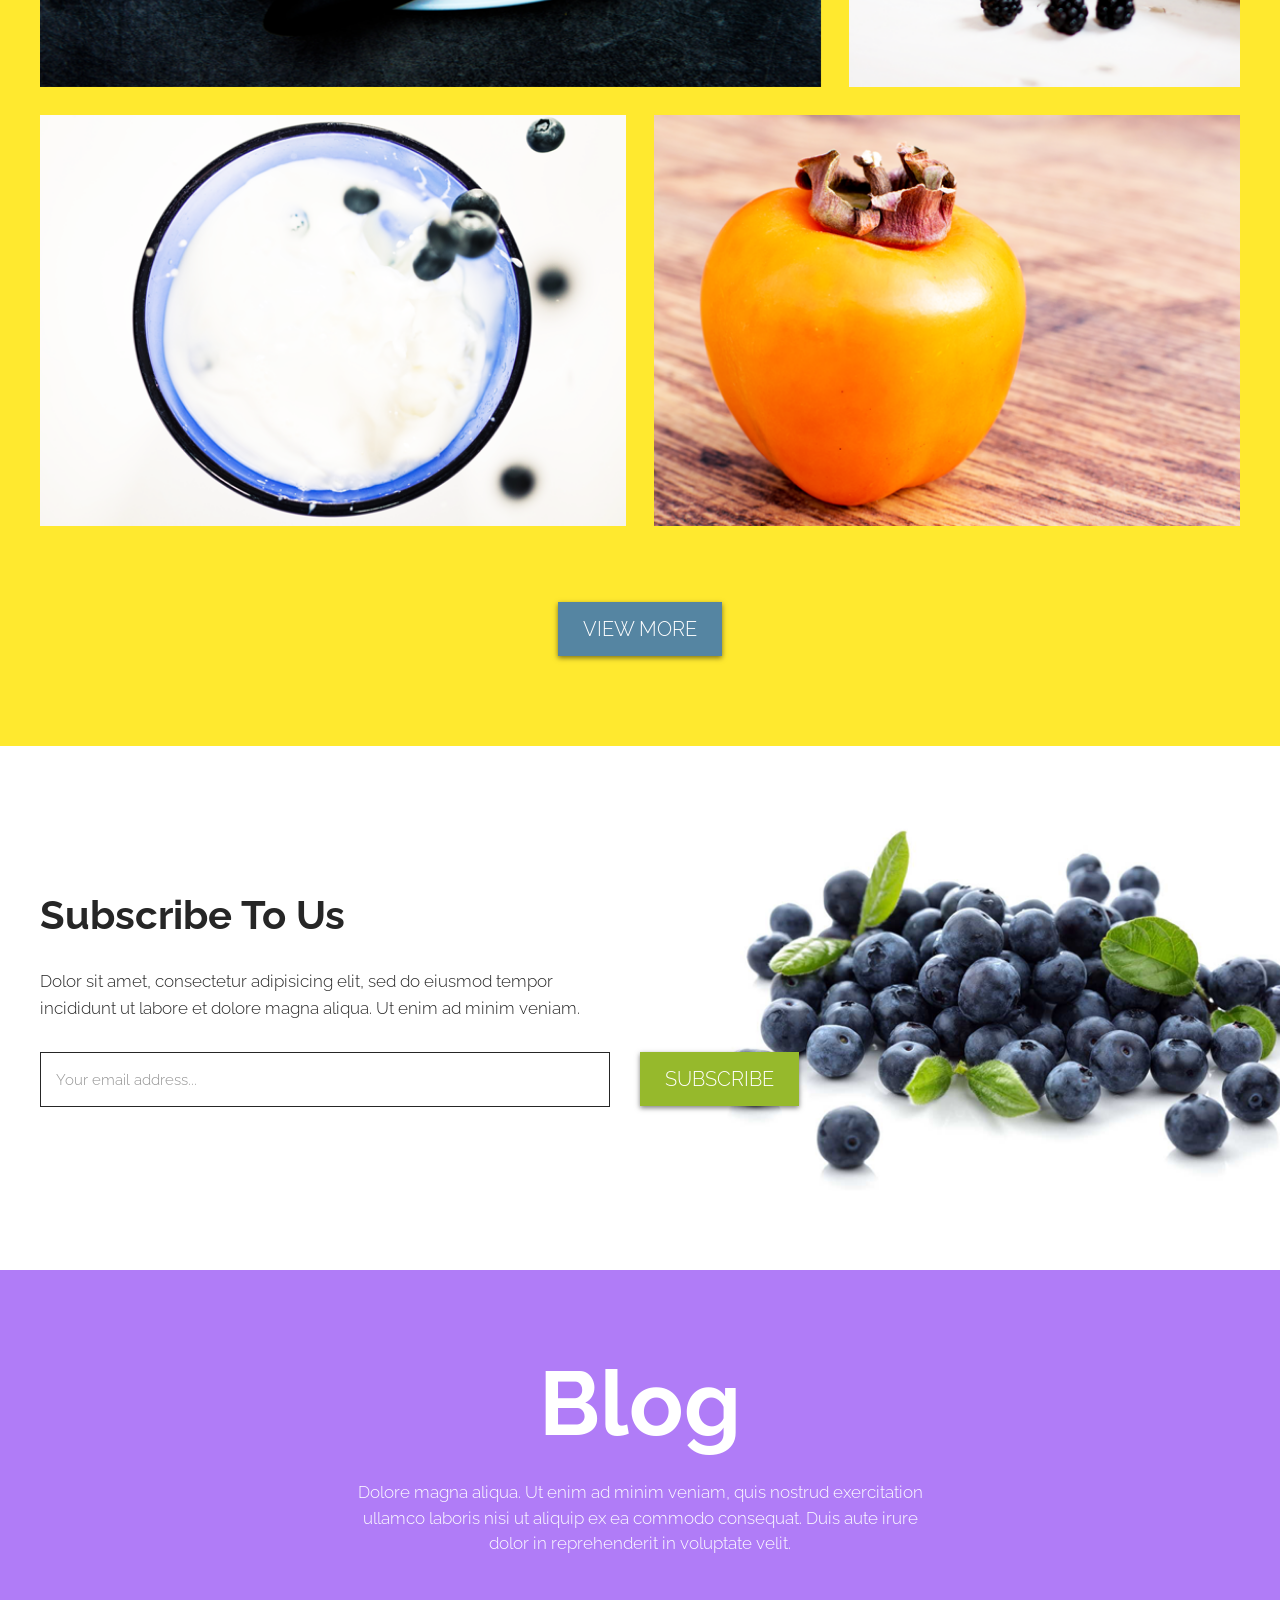
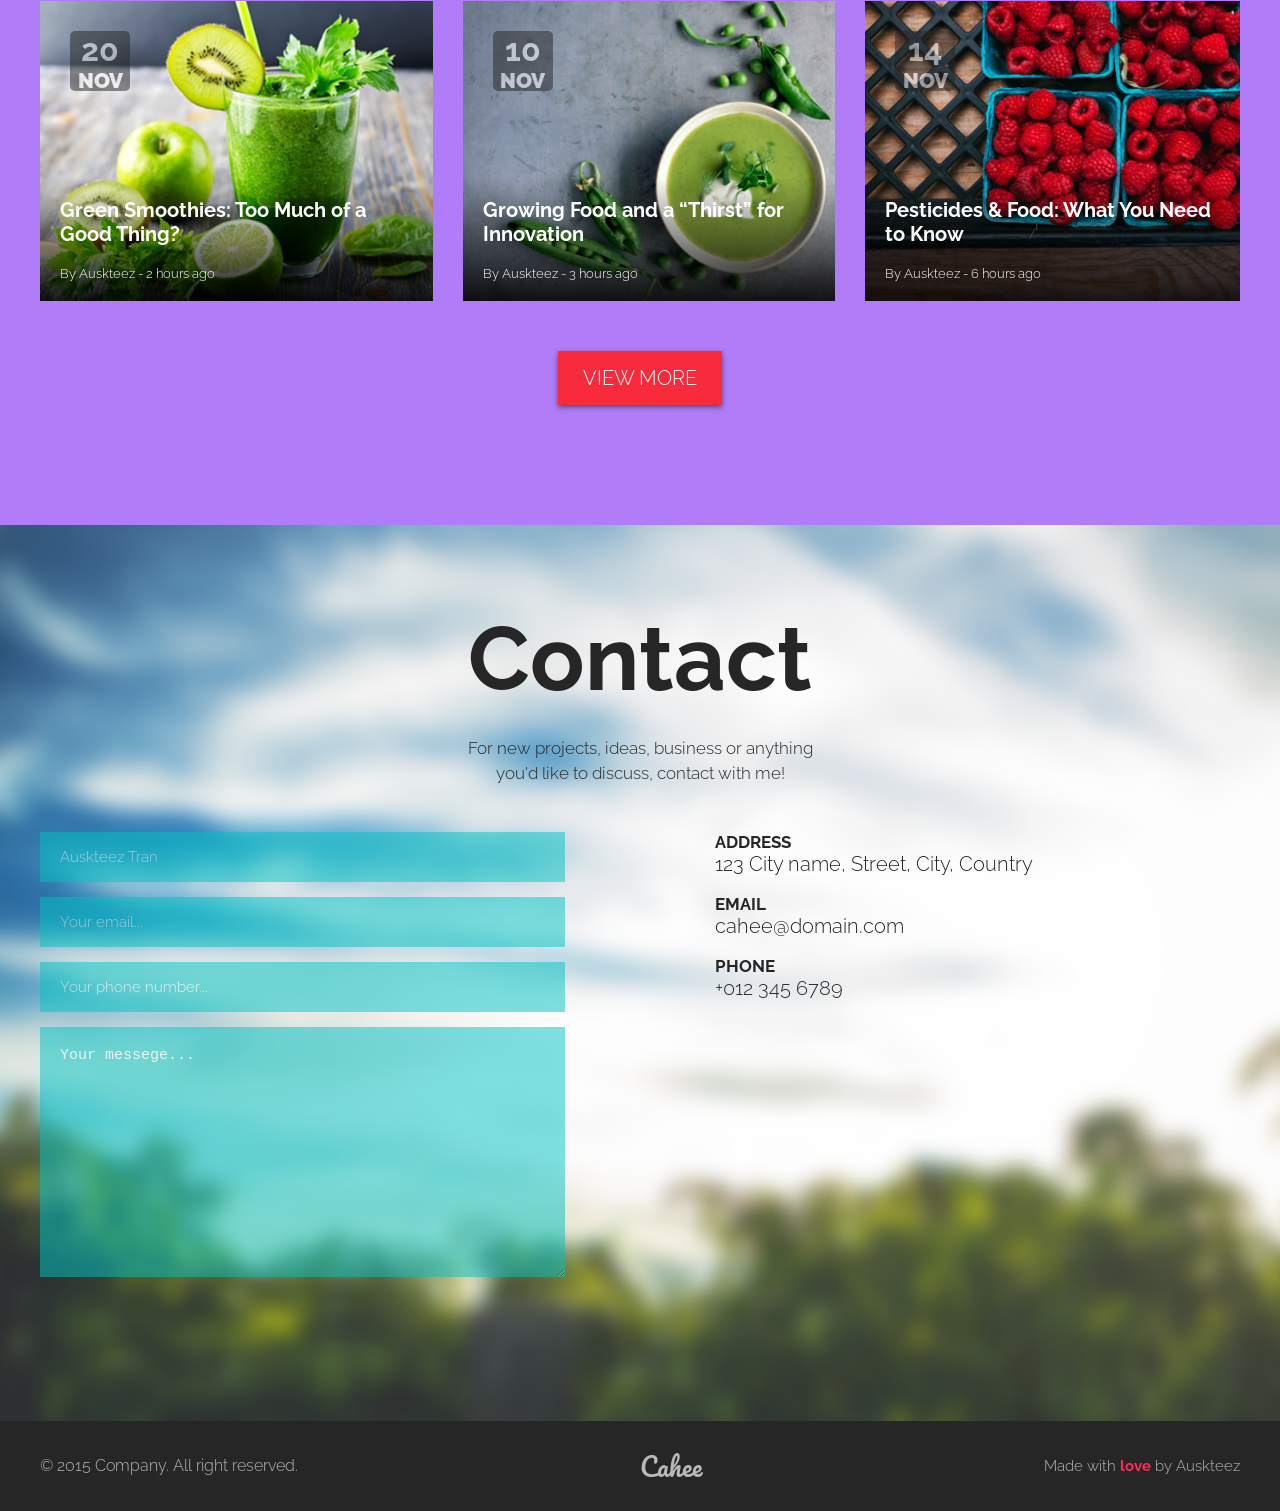
==== commit 085303e6: "add cahee footer" ====
--- a/index.html
+++ b/index.html
@@ -272,8 +272,8 @@
 	<footer class="footer">
 		<div class="container footer__container">
 			<p class="footer__text-left">© 2015 Company. All right reserved.</p>
-			<p class="footer__logo">Cahee</p>
-			<p class="footer__text-right">Made with <span class="footer__text-marked">love</span> by Auskteez</p>
+			<p class="footer__logo logo">Cahee</p>
+			<p class="footer__text-right">Made with <span class="footer__text-right--marked">love</span> by Auskteez</p>
 		</div>
 	</footer>
 </body>
--- a/styles/style.css
+++ b/styles/style.css
@@ -468,35 +468,49 @@
 }
 .section-subscribe {
   background-image: url("../images/subscribe_bg.png");
-  background-repeat: norepeat;
-  background-size: cover;
-}
-.section-subscribe__container {
-  padding: 0px 24px;
+  background-repeat: no-repeat;
+  background-size: 120%;
+  background-position-y: 130%;
+  background-position-x: 200%;
+  padding: 60px 24px 80px;
+}
+@media screen and (min-width: 768px) {
+  .section-subscribe {
+    padding: 75px 0px 163px;
+    background-size: 135%;
+    background-position-y: 115%;
+    background-position-x: 110%;
+  }
+}
+@media screen and (min-width: 1024px) {
+  .section-subscribe {
+    padding: 145px 0px 163px;
+    background-size: cover;
+    background-position-y: center;
+    background-position-x: 80%;
+  }
 }
 .section-subscribe__title {
   text-align: center;
   font-size: 2.5rem;
   font-weight: 700;
   color: #262626;
-  padding-top: 50px;
   margin-bottom: 30px;
 }
 @media screen and (min-width: 1024px) {
   .section-subscribe__title {
     text-align: left;
-    padding-top: 145px;
   }
 }
 .section-subscribe__description {
   text-align: center;
   font-size: 1.0625rem;
   font-weight: 300;
+  color: #262626;
   line-height: 27px;
-  color: #262626;
   margin-bottom: 30px;
 }
-@media screen and (min-width: 1024px) {
+@media screen and (min-width: 768px) {
   .section-subscribe__description {
     text-align: left;
     width: 542px;
@@ -504,37 +518,61 @@
 }
 .section-subscribe__form {
   display: flex;
-  flex-direction: row;
+  flex-direction: column;
   justify-content: flex-start;
   align-items: flex-start;
   flex-wrap: nowrap;
+}
+@media screen and (min-width: 1024px) {
+  .section-subscribe__form {
+    display: flex;
+    flex-direction: row;
+    justify-content: flex-start;
+    align-items: flex-start;
+    flex-wrap: nowrap;
+  }
 }
 .section-subscribe__input {
   width: 100%;
   height: 55px;
   border: 1px solid #262626;
   padding-left: 15px;
-  margin-bottom: 50px;
+  margin-bottom: 40px;
+  outline: none;
+  font-size: 1rem;
+  font-weight: 400;
+  color: #262626;
+}
+.section-subscribe__input::placeholder {
+  opacity: 0.5;
+  font-size: 1rem;
+  font-weight: 300;
+  color: #262626;
 }
 @media screen and (min-width: 1024px) {
   .section-subscribe__input {
+    font-size: 0.9375rem;
+    font-weight: 300;
+    color: #262626;
     width: 570px;
-    margin-bottom: 163px;
     margin-right: 30px;
-  }
-}
-.section-subscribe__button {
-  width: 100%;
-  margin-bottom: 50px;
-}
-@media screen and (min-width: 1024px) {
-  .section-subscribe__button {
-    width: 170px;
+    margin-bottom: 0;
+  }
+  .section-subscribe__input::placeholder {
+    font-size: 0.9375rem;
+    font-weight: 300;
+    color: #262626;
   }
 }
 
 .section-blog {
   background-color: #B07CF7;
+  padding: 50px 24px;
+}
+@media screen and (min-width: 1024px) {
+  .section-blog {
+    padding: 80px 0 120px;
+  }
 }
 .section-blog__container {
   display: flex;
@@ -542,12 +580,6 @@
   justify-content: center;
   align-items: center;
   flex-wrap: nowrap;
-  padding: 50px 24px;
-}
-@media screen and (min-width: 1024px) {
-  .section-blog__container {
-    padding: 80px 0 120px;
-  }
 }
 .section-blog__title {
   font-size: 5.625rem;
@@ -680,7 +712,7 @@
   text-align: center;
 }
 .section-contact__wrapper {
-  flex-direction: column;
+  flex-direction: column-reverse;
   width: 100%;
 }
 @media screen and (min-width: 1024px) {
@@ -693,13 +725,16 @@
   }
 }
 .section-contact__form--wrapper {
-  order: 2;
+  display: flex;
+  flex-direction: column;
+  justify-content: flex-star;
+  align-items: stretch;
+  flex-wrap: nowrap;
   width: 100%;
   padding-right: 0px;
 }
 @media screen and (min-width: 1024px) {
   .section-contact__form--wrapper {
-    order: 1;
     width: 50%;
     padding-right: 75px;
   }
@@ -728,7 +763,12 @@
   }
 }
 .section-contact__list {
-  order: 1;
+  order: -1;
+  display: flex;
+  flex-direction: column;
+  justify-content: flex-star;
+  align-items: stretch;
+  flex-wrap: nowrap;
   text-align: center;
   width: 100%;
   padding: 0;
@@ -746,7 +786,7 @@
 }
 @media screen and (min-width: 1024px) {
   .section-contact__list {
-    order: 2;
+    order: 0;
     width: 50%;
     padding-left: 75px;
     text-align: left;
@@ -788,8 +828,8 @@
 
 .footer {
   background-color: #262626;
-  padding-top: 24px;
-  padding-bottom: 24px;
+  padding-top: 23px;
+  padding-bottom: 23px;
 }
 .footer__container {
   display: flex;
@@ -811,19 +851,30 @@
   font-size: 1rem;
   font-weight: 300;
   color: #B9B9B9;
+  margin-bottom: 14px;
+}
+@media screen and (min-width: 1024px) {
+  .footer__text-left {
+    margin-bottom: 0;
+  }
 }
 .footer__logo {
-  font-family: "Pacifico";
   font-size: 1.5625rem;
   font-weight: 400;
   color: #B9B9B9;
+  margin-bottom: 18px;
+}
+@media screen and (min-width: 1024px) {
+  .footer__logo {
+    margin-bottom: 0;
+  }
 }
 .footer__text-right {
   font-size: 0.9375rem;
   font-weight: 300;
   color: #B9B9B9;
 }
-.footer__text-marked {
+.footer__text-right--marked {
   font-size: 0.9375rem;
   font-weight: 700;
   color: #FF2B58;
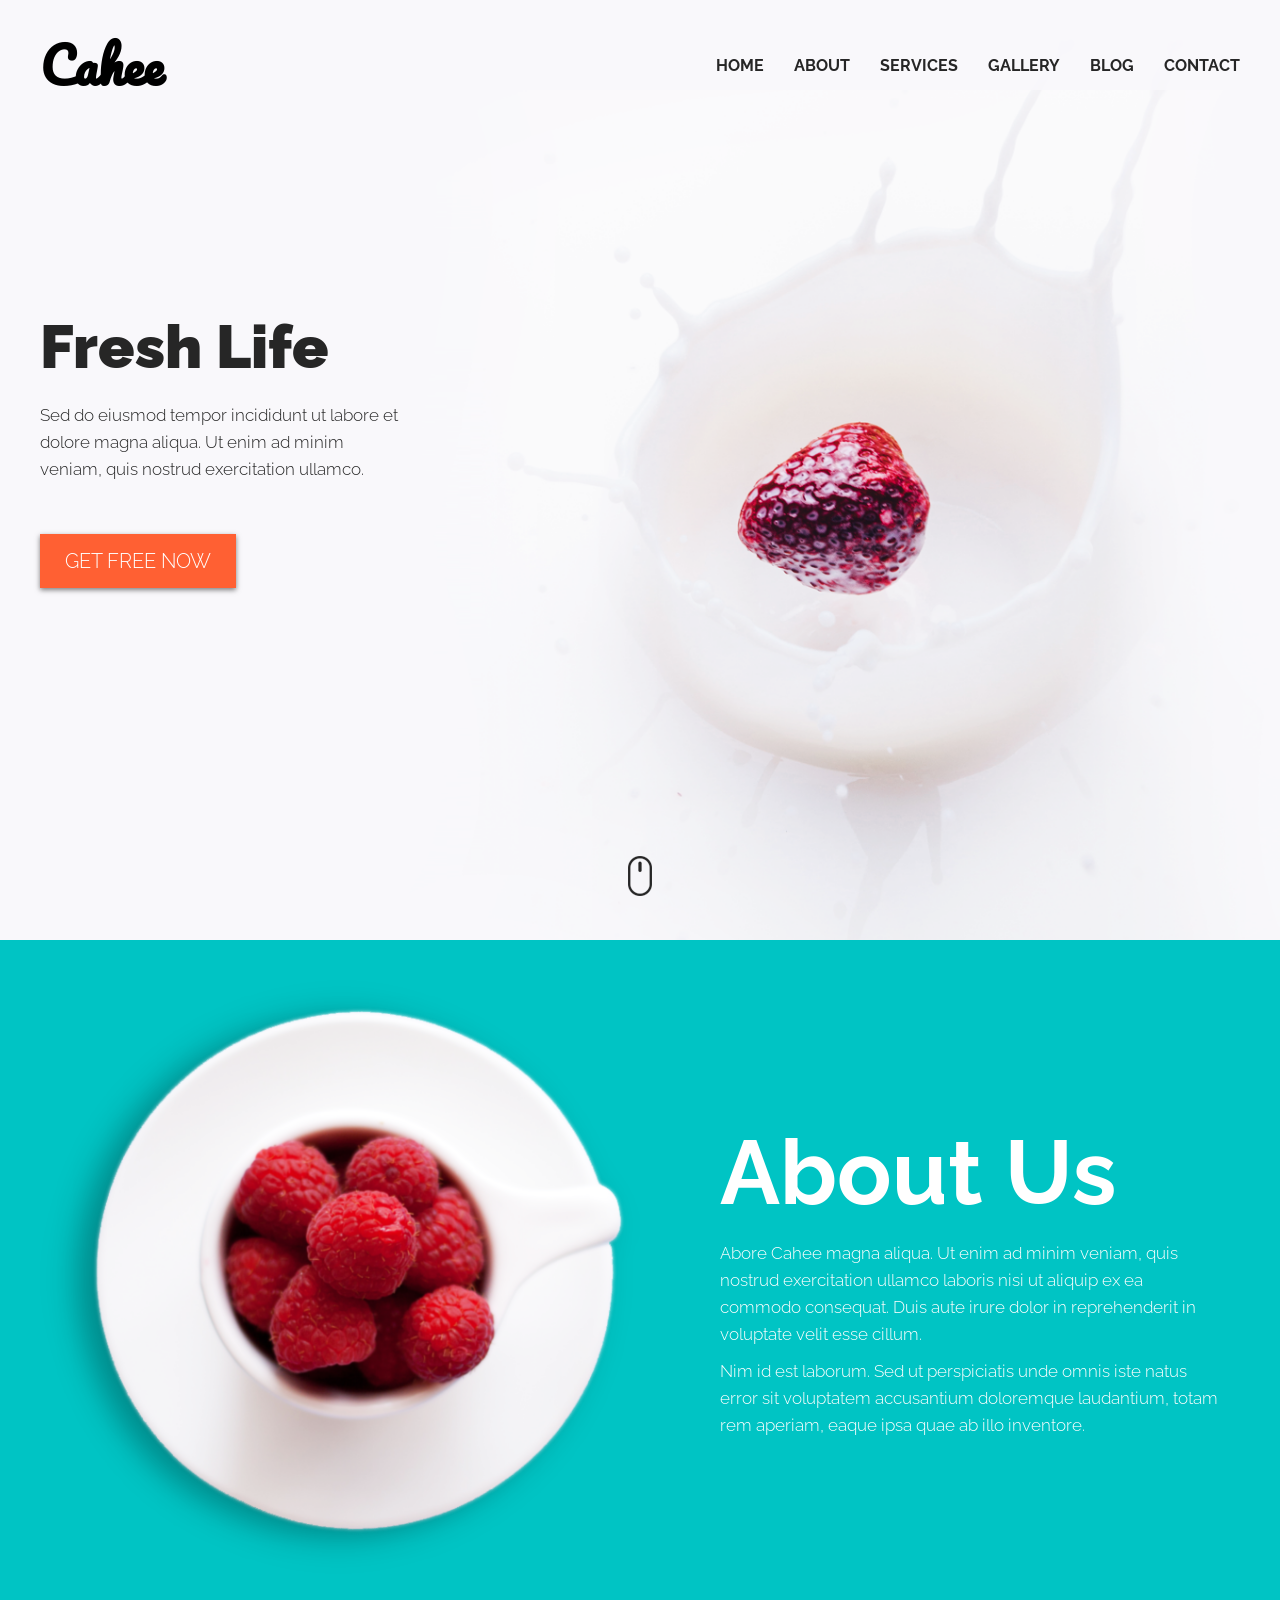
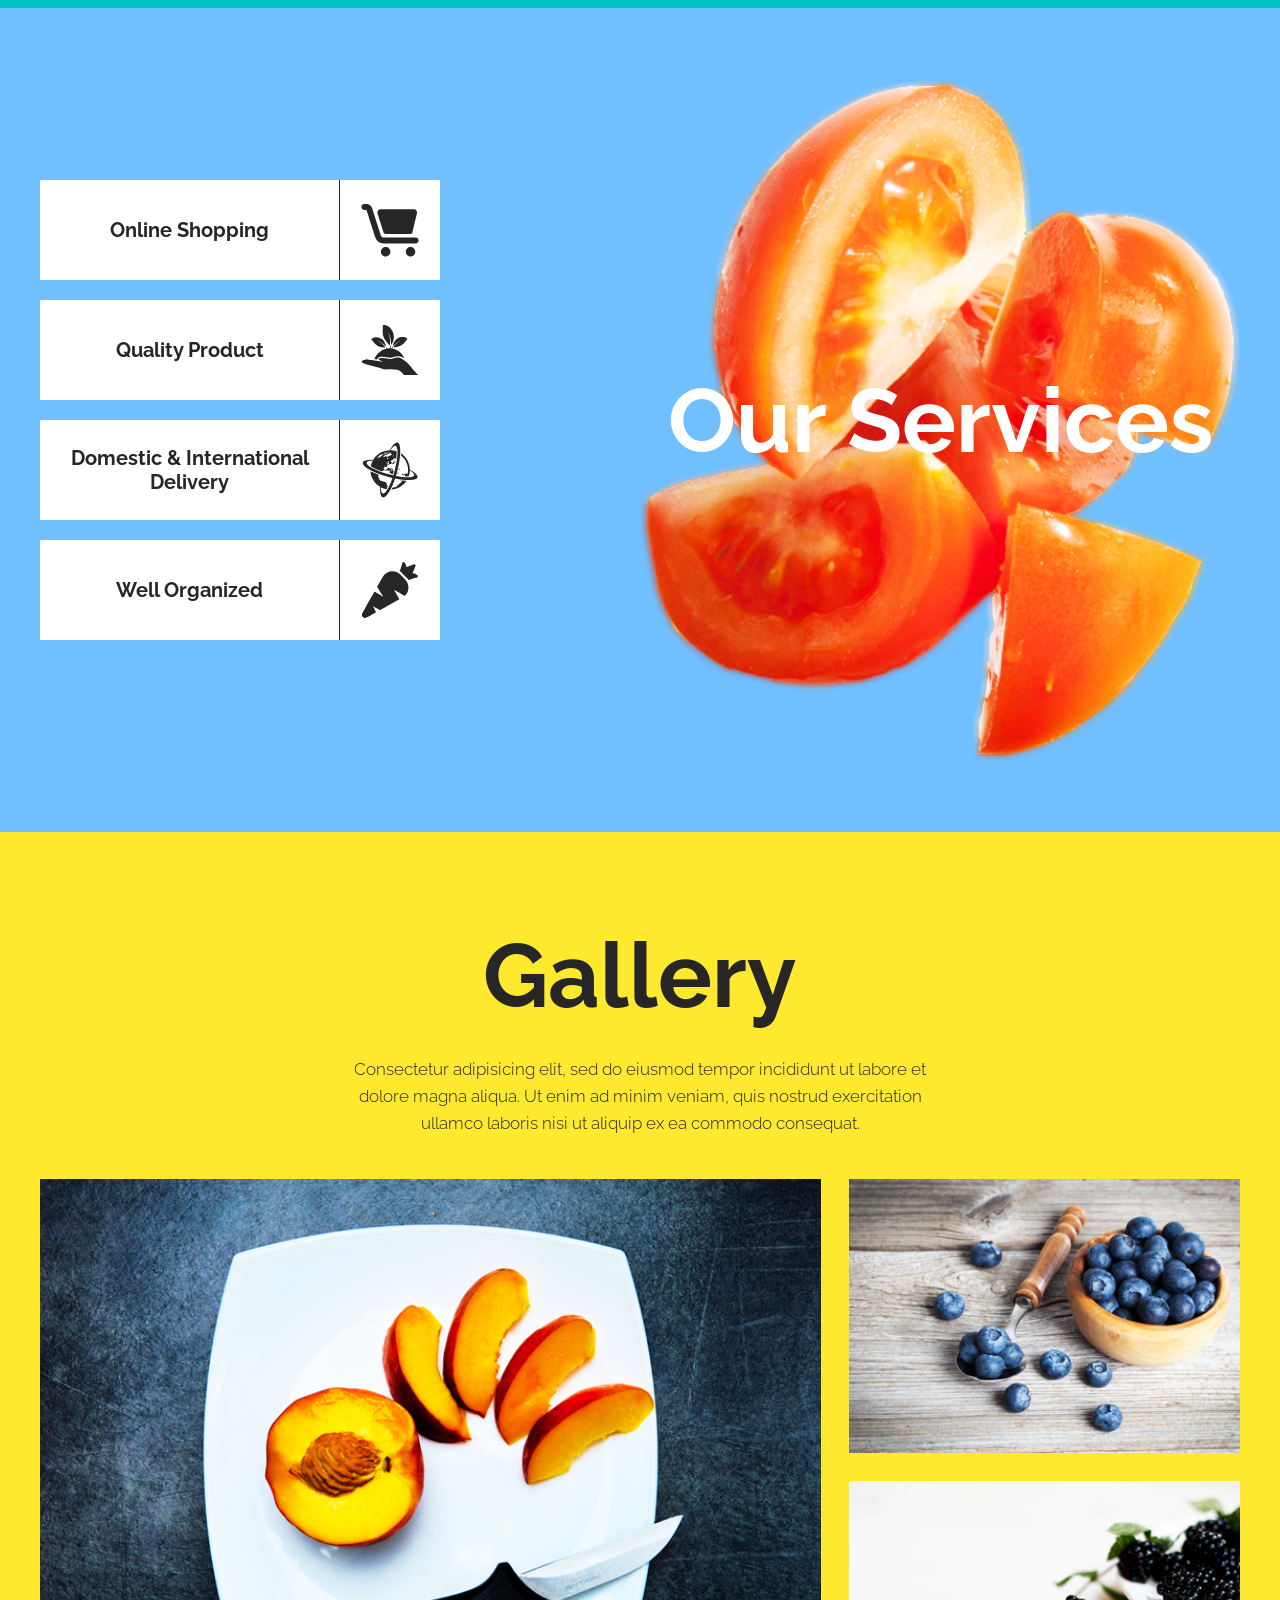
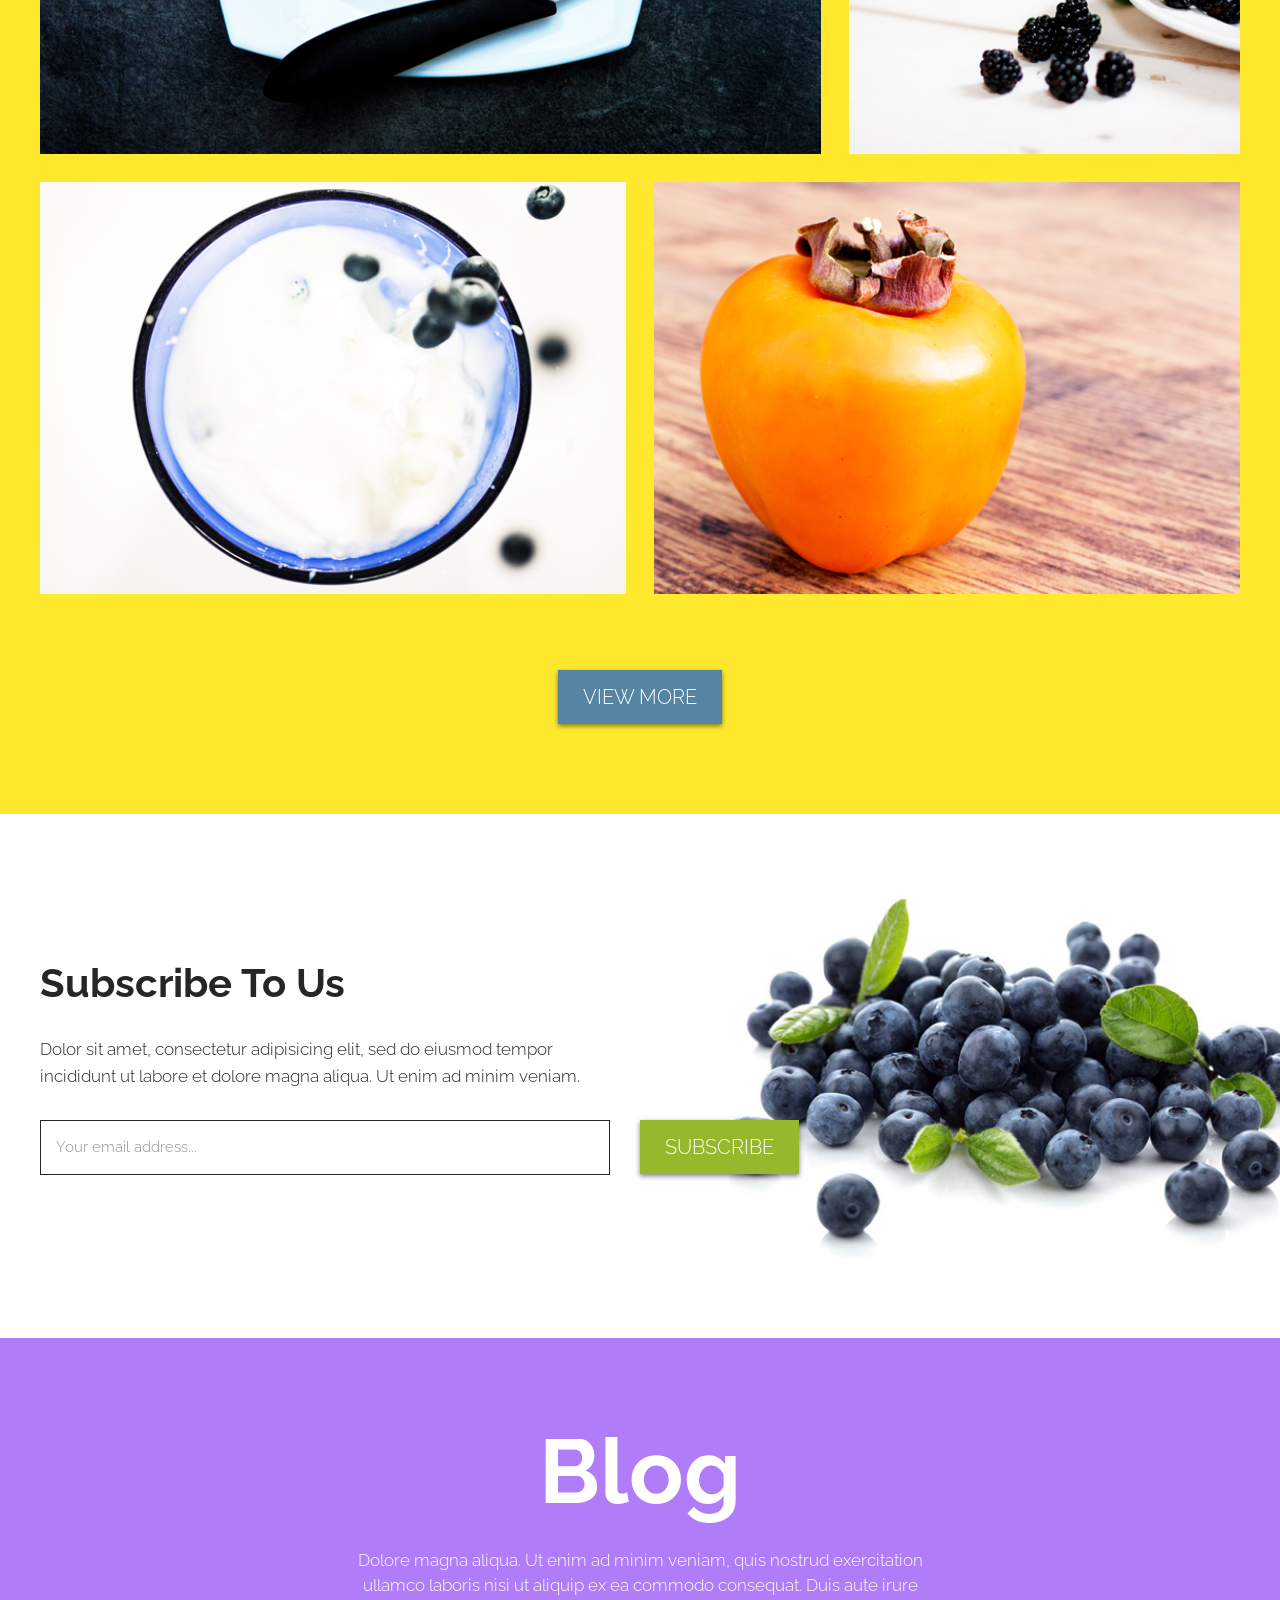
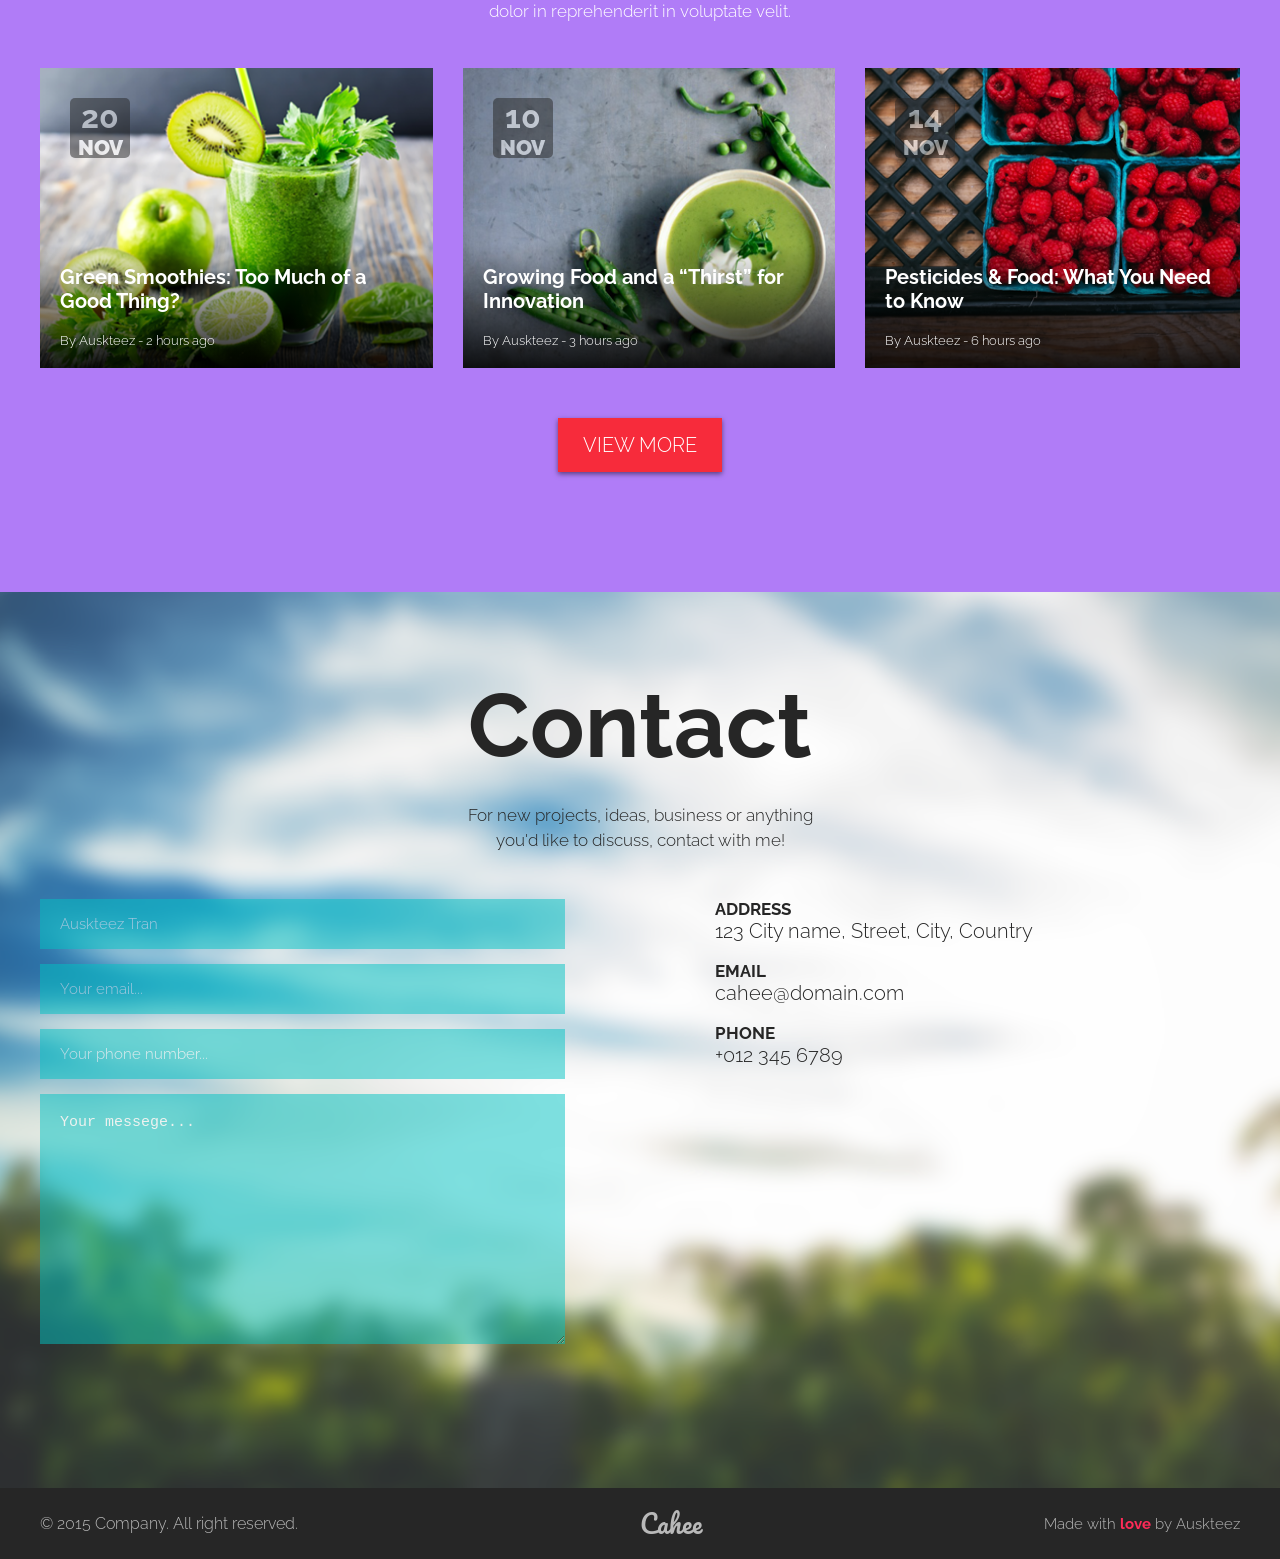
==== commit 2b3d6b50: "adaptive" ====
--- a/index.html
+++ b/index.html
@@ -1,280 +1,396 @@
 <!DOCTYPE html>
 <html lang="en">
-<head>
-	<meta charset="UTF-8">
-	<meta name="viewport" content="width=device-width, initial-scale=1.0">
-	<link rel="stylesheet" href="styles/style.css">
-	<title> Cahee (Lesson_13)</title>
-	<link rel="stylesheet" href="css/style.css">
-</head>
-<body>
-	<header class="header">
-		<nav class="navigation">
-			<h1 class="logo navigation__logo">Cahee</h1>
-			<ul class="navigation__list">
-				<li class="navigation__item">
-					<a class="navigation__link" href="#">HOME</a>
-				</li>
-				<li class="navigation__item">
-					<a class="navigation__link" href="#">ABOUT</a>
-				</li>
-				<li class="navigation__item">
-					<a class="navigation__link" href="#">SERVICES</a>
-				</li>
-				<li class="navigation__item">
-					<a class="navigation__link" href="#">GALLERY</a>
-				</li>
-				<li class="navigation__item">
-					<a class="navigation__link" href="#">BLOG</a>
-				</li>
-				<li class="navigation__item">
-					<a class="navigation__link" href="#">CONTACT</a>
-				</li>
-			</ul>
-		</nav>
-		<div class="container header__container">
-			<section class="header__content">
-				<h2 class="header__title">Fresh Life</h2>
-				<p class="header__text">
-					Sed do eiusmod tempor incididunt ut labore et dolore magna aliqua. Ut enim ad minim veniam, quis nostrud exercitation ullamco.
-				</p>
-				<a class="button button--header" href="#">GET FREE NOW</a>
-			</section>
-			<div class="scroll header__scroll">
-				<a href="">
-					<img src="images/scroll_40.png" alt="scroll">
-				</a>
-			</div>
-		</div>
-	</header>
-	
-	<main>
-		<section class="section-about">
-			<div class=" container section-about__container">
-				<div class="section-about__image-box">
-					<img class="section-about__image" src="images/about_us.png" alt="about us">
-				</div>
-				<div class="section-about__content-box">
-					<h2 class="section-about__title">About Us</h2>
-					<p class="section-about__text">
-						Abore Cahee magna aliqua. Ut enim ad minim veniam, quis nostrud exercitation ullamco laboris nisi ut aliquip ex ea commodo consequat. Duis aute irure dolor in reprehenderit in voluptate velit esse cillum.
-					</p>
-					<p class="section-about__text">
-						Nim id est laborum. Sed ut perspiciatis unde omnis iste natus error sit voluptatem accusantium doloremque laudantium, totam rem aperiam, eaque ipsa quae ab illo inventore.
-					</p>
-				</div>
-			</div>
-		</section>
-		
-		<section class="section-services">
-			<div class=" container section-services__container">
-				<div class="section-services__content-box">
-					<ul class="section-services__list ">
-						<li class="section-services__item">
-							<a class="link-card" href="#">
-								<div class="link-card__text-wrapper">
-									<h3 class="link-card__text">Online Shopping</h3>
-								</div>
-								<div class="link-card__icon-wrapper">
-									<img class="link-card__icon" src="images/services/basket.svg" alt="basket">
-								</div>
-							</a>
-						</li>
-						<li class="section-services__item">
-							<a class="link-card" href="#">
-								<div class="link-card__text-wrapper">
-									<h3 class="link-card__text">Quality Product</h3>
-								</div>
-								<div class="link-card__icon-wrapper">
-									<img class="link-card__icon" src="images/services/hand.svg" alt="hand">
-								</div>
-							</a>
-						</li>
-						<li class="section-services__item">
-							<a class="link-card" href="#">
-								<div class="link-card__text-wrapper">
-									<h3 class="link-card__text">Domestic & International Delivery</h3>
-								</div>
-								<div class="link-card__icon-wrapper">
-									<img class="link-card__icon" src="images/services/earth.svg" alt="earth">
-								</div>
-							</a>
-						</li>
-						<li class="section-services__item">
-							<a class="link-card" href="#">
-								<div class="link-card__text-wrapper">
-									<h3 class="link-card__text">Well Organized</h3>
-								</div>
-								<div class="link-card__icon-wrapper">
-									<img class="link-card__icon" src="images/services/carrot.svg" alt="carrot">
-								</div>
-							</a>
-						</li>
-					</ul>
-				</div>
-				<div class="section-services__image-box">
-					<h2 class="section-services__title">Our Services</h2>
-					<div class="section-services__image-wrapper">
-						<img class="section-services__image" src="images/services/services.png" alt="services">
-					</div>
-				</div>
-			</div>
-		</section>
-
-		<section class="section-galery">
-			<div class="container section-galery__container">
-				<h2 class="section-galery__title">Gallery</h2>
-				<p class="section-galery__description">
-					Consectetur adipisicing elit, sed do eiusmod tempor incididunt ut labore et dolore magna aliqua. Ut enim ad minim veniam, quis nostrud exercitation ullamco laboris nisi ut aliquip ex ea commodo consequat.
-				</p>
-				<div class="section-galery__grid photo-grid">
-
-					<div class="photo-grid__row">
-						<div class="photo-grid__col photo-grid__col--large photo-grid__image-wrapper">
-							<img src="images/galery/Clip-1.png" alt="clip-1">
-						</div>
-						<div class="photo-grid__col">
-							<div class="photo-grid__row photo-grid__row--small photo-grid__image-wrapper">
-								<img src="images/galery/Clip-2.png" alt="clip-2">
-							</div>
-							<div class="photo-grid__row photo-grid__row--small photo-grid__image-wrapper">
-								<img src="images/galery/Clip-3.png" alt="clip-3">
-							</div>
-						</div>
-					</div>
-
-					<div class="photo-grid__row">
-						<div class="photo-grid__col photo-grid__col--medium photo-grid__image-wrapper">
-							<img src="images/galery/Clip-4.png" alt="clip-4">
-						</div>
-						<div class="photo-grid__col photo-grid__col--medium photo-grid__image-wrapper">
-							<img src="images/galery/Clip-5.png" alt="clip-5">
-						</div>
-					</div>
-				</div>
-				<a class="button button--gallery section-galery__button" href="#">VIEW MORE</a>
-			</div>
-		</section>
-
-		<section class="section-subscribe">
-			<div class="container section-subscribe__container">
-				<h2 class="section-subscribe__title">Subscribe To Us</h2>
-				<p class="section-subscribe__description">
-					Dolor sit amet, consectetur adipisicing elit, sed do eiusmod tempor incididunt ut labore et dolore magna aliqua. Ut enim ad minim veniam.
-				</p>
-				<form class="section-subscribe__form" action="#" method="get">
-					<input class="section-subscribe__input" type="email" placeholder="Your email address..." >
-					<button class="button button--subscribe section-subscribe__button" type="submit" name="submit">SUBSCRIBE</button>
-				</form>
-			</div>
-		</section>
-		
-
-		<section class="section-blog">
-			<div class="container section-blog__container">
-				<h2 class="section-blog__title">Blog</h2>
-				<p class="section-blog__description">
-					Dolore magna aliqua. Ut enim ad minim veniam, quis nostrud exercitation ullamco laboris nisi ut aliquip ex ea commodo consequat. Duis aute irure dolor in reprehenderit in voluptate velit.
-				</p>
-				<ul class="section-blog__list">
-					<li class="section-blog__list--item blog-card">
-						<img class="blog-card__image" src="images/blog/moxito.png" alt="moxito">
-						<div class="blog-card__date-box">
-							<span class="blog-card__date">20</span>
-							<span class="blog-card__date-month"> nov</span>
-						</div>
-						<div class="blog-card__content">
-							<h3 class="blog-card__title">
-								Green Smoothies: Too Much of a Good Thing?
-							</h3>
-							<p class="blog-card__info">By Auskteez - 2 hours ago</p>
-						</div>
-					</li>
-					<li class="section-blog__list--item blog-card">
-						<img class="blog-card__image" src="images/blog/soup.png" alt="soup">
-						<div class="blog-card__date-box">
-							<span class="blog-card__date">10</span>
-							<span class="blog-card__date-month"> nov</span>
-						</div>
-						<div class="blog-card__content">
-							<h3 class="blog-card__title">
-								Growing Food and a “Thirst” for Innovation
-							</h3>
-							<p class="blog-card__info">By Auskteez - 3 hours ago</p>
-						</div>
-					</li>
-					<li class="section-blog__list--item blog-card">
-						<img class="blog-card__image" src="images/blog/malina.png" alt="malina">
-						<div class="blog-card__date-box">
-							<span class="blog-card__date">14</span>
-							<span class="blog-card__date-month"> nov</span>
-						</div>
-						<div class="blog-card__content">
-							<h3 class="blog-card__title">
-								Pesticides & Food: What You Need to Know
-							</h3>
-							<p class="blog-card__info">By Auskteez - 6 hours ago</p>
-						</div>
-					</li>
-				</ul>
-				<a class="button button--blog section-blog__button" href="#">VIEW MORE</a>
-			</div>
-		</section>
-
-
-		<section class="section-contact">
-			<div class="container section-contact__container">
-				<h2 class="section-contact__title">Contact</h2>
-				<p class="section-contact__description">
-					For new projects, ideas, business or anything you'd like to discuss, contact with me!
-				</p>
-				<div class="section-contact__wrapper">
-					<div class="section-contact__form--wrapper">
-						<form class="section-contact__form" name="form" id="form" action="#">
-							<input type="text" class="section-contact__input input" name="text"  placeholder="Auskteez Tran" minlength="5" required>
-							<input type="email" class="section-contact__input input" name="email"  placeholder="Your email..." required>
-							<input type="tel" class="section-contact__input input" name="tel" placeholder="Your phone number..." minlength="9" required>
-							<textarea class="section-contact__input input input--texarea" name="textarea" placeholder="Your messege..." cols="30" rows="10"></textarea>
-						</form>
-						<button form="form" class="button button--input section-contact__button">send</button>
-					</div>
-
-					<ul class="section-contact__list">
-						<li class="section-contact__list--item">
-							<p class="section-contact__list--title">
-								ADDRESS
-							</p>
-							<p class="section-contact__list--text">
-								123 City name, Street, City, Country
-							</p>
-						</li>
-						<li class="section-contact__list--item">
-							<p class="section-contact__list--title">
-								EMAIL
-							</p>
-							<p class="section-contact__list--text">
-								cahee@domain.com
-							</p>
-						</li>
-						<li class="section-contact__list--item">
-							<p class="section-contact__list--title">
-								PHONE
-							</p>
-							<p class="section-contact__list--text">
-								+012 345 6789
-							</p>
-						</li>				
-					</ul>
-				</div>
-			</div>
-		</section>
-	</main>
-	<footer class="footer">
-		<div class="container footer__container">
-			<p class="footer__text-left">© 2015 Company. All right reserved.</p>
-			<p class="footer__logo logo">Cahee</p>
-			<p class="footer__text-right">Made with <span class="footer__text-right--marked">love</span> by Auskteez</p>
-		</div>
-	</footer>
-</body>
-</html>+  <head>
+    <meta charset="UTF-8" />
+    <meta name="viewport" content="width=device-width, initial-scale=1.0" />
+    <link rel="stylesheet" href="styles/style.css" />
+    <title>Cahee (Lesson_13)</title>
+    <link rel="stylesheet" href="css/style.css" />
+  </head>
+  <body>
+    <header class="header">
+      <nav class="navigation">
+        <div class="container navigation__container">
+          <h1 class="logo navigation__logo">Cahee</h1>
+          <ul class="navigation__list">
+            <li class="navigation__item">
+              <a class="navigation__link" href="#">HOME</a>
+            </li>
+            <li class="navigation__item">
+              <a class="navigation__link" href="#about">ABOUT</a>
+            </li>
+            <li class="navigation__item">
+              <a class="navigation__link" href="#services">SERVICES</a>
+            </li>
+            <li class="navigation__item">
+              <a class="navigation__link" href="#gallery">GALLERY</a>
+            </li>
+            <li class="navigation__item">
+              <a class="navigation__link" href="#blog">BLOG</a>
+            </li>
+            <li class="navigation__item">
+              <a class="navigation__link" href="#contact">CONTACT</a>
+            </li>
+          </ul>
+        </div>
+      </nav>
+
+      <div class="container header__container">
+        <section class="header__content">
+          <h2 class="header__title">Fresh Life</h2>
+          <p class="header__text">
+            Sed do eiusmod tempor incididunt ut labore et dolore magna aliqua.
+            Ut enim ad minim veniam, quis nostrud exercitation ullamco.
+          </p>
+          <a class="button button--header" href="#">GET FREE NOW</a>
+        </section>
+        <div class="scroll header__scroll">
+          <a href="">
+            <img src="images/scroll_40.png" alt="scroll" />
+          </a>
+        </div>
+      </div>
+    </header>
+
+    <main>
+      <section id="about" class="section-about">
+        <div class=" container section-about__container">
+          <div class="section-about__image-box">
+            <img
+              class="section-about__image"
+              src="images/about_us.png"
+              alt="about us"
+            />
+          </div>
+          <div class="section-about__content-box">
+            <h2 class="section-about__title">About Us</h2>
+            <p class="section-about__text">
+              Abore Cahee magna aliqua. Ut enim ad minim veniam, quis nostrud
+              exercitation ullamco laboris nisi ut aliquip ex ea commodo
+              consequat. Duis aute irure dolor in reprehenderit in voluptate
+              velit esse cillum.
+            </p>
+            <p class="section-about__text">
+              Nim id est laborum. Sed ut perspiciatis unde omnis iste natus
+              error sit voluptatem accusantium doloremque laudantium, totam rem
+              aperiam, eaque ipsa quae ab illo inventore.
+            </p>
+          </div>
+        </div>
+      </section>
+
+      <section id="services" class="section-services">
+        <div class=" container section-services__container">
+          <div class="section-services__content-box">
+            <ul class="section-services__list ">
+              <li class="section-services__item">
+                <a class="link-card" href="#">
+                  <div class="link-card__text-wrapper">
+                    <h3 class="link-card__text">Online Shopping</h3>
+                  </div>
+                  <div class="link-card__icon-wrapper">
+                    <img
+                      class="link-card__icon"
+                      src="images/services/basket.svg"
+                      alt="basket"
+                    />
+                  </div>
+                </a>
+              </li>
+              <li class="section-services__item">
+                <a class="link-card" href="#">
+                  <div class="link-card__text-wrapper">
+                    <h3 class="link-card__text">Quality Product</h3>
+                  </div>
+                  <div class="link-card__icon-wrapper">
+                    <img
+                      class="link-card__icon"
+                      src="images/services/hand.svg"
+                      alt="hand"
+                    />
+                  </div>
+                </a>
+              </li>
+              <li class="section-services__item">
+                <a class="link-card" href="#">
+                  <div class="link-card__text-wrapper">
+                    <h3 class="link-card__text">
+                      Domestic & International Delivery
+                    </h3>
+                  </div>
+                  <div class="link-card__icon-wrapper">
+                    <img
+                      class="link-card__icon"
+                      src="images/services/earth.svg"
+                      alt="earth"
+                    />
+                  </div>
+                </a>
+              </li>
+              <li class="section-services__item">
+                <a class="link-card" href="#">
+                  <div class="link-card__text-wrapper">
+                    <h3 class="link-card__text">Well Organized</h3>
+                  </div>
+                  <div class="link-card__icon-wrapper">
+                    <img
+                      class="link-card__icon"
+                      src="images/services/carrot.svg"
+                      alt="carrot"
+                    />
+                  </div>
+                </a>
+              </li>
+            </ul>
+          </div>
+          <div class="section-services__image-box">
+            <h2 class="section-services__title">Our Services</h2>
+            <div class="section-services__image-wrapper">
+              <img
+                class="section-services__image"
+                src="images/services/services.png"
+                alt="services"
+              />
+            </div>
+          </div>
+        </div>
+      </section>
+
+      <section id="gallery" class="section-galery">
+        <div class="container section-galery__container">
+          <h2 class="section-galery__title">Gallery</h2>
+          <p class="section-galery__description">
+            Consectetur adipisicing elit, sed do eiusmod tempor incididunt ut
+            labore et dolore magna aliqua. Ut enim ad minim veniam, quis nostrud
+            exercitation ullamco laboris nisi ut aliquip ex ea commodo
+            consequat.
+          </p>
+          <div class="section-galery__grid photo-grid">
+            <div class="photo-grid__row">
+              <div
+                class="photo-grid__col photo-grid__col--large photo-grid__image-wrapper"
+              >
+                <img src="images/galery/Clip-1.png" alt="clip-1" />
+              </div>
+              <div class="photo-grid__col">
+                <div
+                  class="photo-grid__row photo-grid__row--small photo-grid__image-wrapper"
+                >
+                  <img src="images/galery/Clip-2.png" alt="clip-2" />
+                </div>
+                <div
+                  class="photo-grid__row photo-grid__row--small photo-grid__image-wrapper"
+                >
+                  <img src="images/galery/Clip-3.png" alt="clip-3" />
+                </div>
+              </div>
+            </div>
+
+            <div class="photo-grid__row">
+              <div
+                class="photo-grid__col photo-grid__col--medium photo-grid__image-wrapper"
+              >
+                <img src="images/galery/Clip-4.png" alt="clip-4" />
+              </div>
+              <div
+                class="photo-grid__col photo-grid__col--medium photo-grid__image-wrapper"
+              >
+                <img src="images/galery/Clip-5.png" alt="clip-5" />
+              </div>
+            </div>
+          </div>
+          <a class="button button--gallery section-galery__button" href="#"
+            >VIEW MORE</a
+          >
+        </div>
+      </section>
+
+      <section class="section-subscribe">
+        <div class="container section-subscribe__container">
+          <h2 class="section-subscribe__title">Subscribe To Us</h2>
+          <p class="section-subscribe__description">
+            Dolor sit amet, consectetur adipisicing elit, sed do eiusmod tempor
+            incididunt ut labore et dolore magna aliqua. Ut enim ad minim
+            veniam.
+          </p>
+          <form class="section-subscribe__form" action="#" method="get">
+            <input
+              class="section-subscribe__input"
+              type="email"
+              placeholder="Your email address..."
+            />
+            <button
+              class="button button--subscribe section-subscribe__button"
+              type="submit"
+              name="submit"
+            >
+              SUBSCRIBE
+            </button>
+          </form>
+        </div>
+      </section>
+
+      <section id="blog" class="section-blog">
+        <div class="container section-blog__container">
+          <h2 class="section-blog__title">Blog</h2>
+          <p class="section-blog__description">
+            Dolore magna aliqua. Ut enim ad minim veniam, quis nostrud
+            exercitation ullamco laboris nisi ut aliquip ex ea commodo
+            consequat. Duis aute irure dolor in reprehenderit in voluptate
+            velit.
+          </p>
+          <ul class="section-blog__list">
+            <li class="section-blog__list--item blog-card">
+              <img
+                class="blog-card__image"
+                src="images/blog/moxito.png"
+                alt="moxito"
+              />
+              <div class="blog-card__date-box">
+                <span class="blog-card__date">20</span>
+                <span class="blog-card__date-month"> nov</span>
+              </div>
+              <div class="blog-card__content">
+                <h3 class="blog-card__title">
+                  Green Smoothies: Too Much of a Good Thing?
+                </h3>
+                <p class="blog-card__info">By Auskteez - 2 hours ago</p>
+              </div>
+            </li>
+            <li class="section-blog__list--item blog-card">
+              <img
+                class="blog-card__image"
+                src="images/blog/soup.png"
+                alt="soup"
+              />
+              <div class="blog-card__date-box">
+                <span class="blog-card__date">10</span>
+                <span class="blog-card__date-month"> nov</span>
+              </div>
+              <div class="blog-card__content">
+                <h3 class="blog-card__title">
+                  Growing Food and a “Thirst” for Innovation
+                </h3>
+                <p class="blog-card__info">By Auskteez - 3 hours ago</p>
+              </div>
+            </li>
+            <li class="section-blog__list--item blog-card">
+              <img
+                class="blog-card__image"
+                src="images/blog/malina.png"
+                alt="malina"
+              />
+              <div class="blog-card__date-box">
+                <span class="blog-card__date">14</span>
+                <span class="blog-card__date-month"> nov</span>
+              </div>
+              <div class="blog-card__content">
+                <h3 class="blog-card__title">
+                  Pesticides & Food: What You Need to Know
+                </h3>
+                <p class="blog-card__info">By Auskteez - 6 hours ago</p>
+              </div>
+            </li>
+          </ul>
+          <a class="button button--blog section-blog__button" href="#"
+            >VIEW MORE</a
+          >
+        </div>
+      </section>
+
+      <section id="contact" class="section-contact">
+        <div class="container section-contact__container">
+          <h2 class="section-contact__title">Contact</h2>
+          <p class="section-contact__description">
+            For new projects, ideas, business or anything you'd like to discuss,
+            contact with me!
+          </p>
+          <div class="section-contact__wrapper">
+            <div class="section-contact__form--wrapper">
+              <form
+                class="section-contact__form"
+                name="form"
+                id="form"
+                action="#"
+              >
+                <input
+                  type="text"
+                  class="section-contact__input input"
+                  name="text"
+                  placeholder="Auskteez Tran"
+                  minlength="5"
+                  required
+                />
+                <input
+                  type="email"
+                  class="section-contact__input input"
+                  name="email"
+                  placeholder="Your email..."
+                  required
+                />
+                <input
+                  type="tel"
+                  class="section-contact__input input"
+                  name="tel"
+                  placeholder="Your phone number..."
+                  minlength="9"
+                  required
+                />
+                <textarea
+                  class="section-contact__input input input--texarea"
+                  name="textarea"
+                  placeholder="Your messege..."
+                  cols="30"
+                  rows="10"
+                ></textarea>
+              </form>
+              <button
+                form="form"
+                class="button button--input section-contact__button"
+              >
+                send
+              </button>
+            </div>
+
+            <ul class="section-contact__list">
+              <li class="section-contact__list--item">
+                <p class="section-contact__list--title">
+                  ADDRESS
+                </p>
+                <p class="section-contact__list--text">
+                  123 City name, Street, City, Country
+                </p>
+              </li>
+              <li class="section-contact__list--item">
+                <p class="section-contact__list--title">
+                  EMAIL
+                </p>
+                <p class="section-contact__list--text">
+                  cahee@domain.com
+                </p>
+              </li>
+              <li class="section-contact__list--item">
+                <p class="section-contact__list--title">
+                  PHONE
+                </p>
+                <p class="section-contact__list--text">
+                  +012 345 6789
+                </p>
+              </li>
+            </ul>
+          </div>
+        </div>
+      </section>
+    </main>
+    <footer class="footer">
+      <div class="container footer__container">
+        <p class="footer__text-left">© 2015 Company. All right reserved.</p>
+        <p class="footer__logo logo">Cahee</p>
+        <p class="footer__text-right">
+          Made with <span class="footer__text-right--marked">love</span> by
+          Auskteez
+        </p>
+      </div>
+    </footer>
+  </body>
+</html>
--- a/styles/style.css
+++ b/styles/style.css
@@ -1,6 +1,6 @@
 @import url("https://fonts.googleapis.com/css?family=Raleway:300,400,700,900&display=swap");
 @import url("https://fonts.googleapis.com/css?family=Pacifico|Raleway&display=swap");
-.navigation, .header__container, .container {
+.container {
   max-width: 1200px;
   margin: 0 auto;
 }
@@ -37,58 +37,92 @@
 .header {
   background-image: url("../images/header_bg.png");
   background-size: cover;
-  background-position: center center;
+  background-position: center;
+  background-repeat: no-repeat;
+  padding-bottom: 40px;
 }
 .header__container {
-  display: flex;
-  flex-direction: column;
-  justify-content: space-between;
-  flex: 1 1 auto;
   min-height: 100vh;
-}
-.header__content {
-  padding-top: 358px;
-}
-.header__title {
-  font-size: 3.75rem;
-  font-weight: 900;
-  color: #262626;
-  margin-bottom: 20px;
-}
-.header__text {
-  width: 368px;
-  font-size: 1.0625rem;
-  line-height: 27px;
-  font-weight: 300;
-  color: #262626;
-  padding-bottom: 51px;
-}
-.header__scroll {
   display: flex;
   flex-direction: row;
   justify-content: center;
   align-items: center;
   flex-wrap: nowrap;
-  margin-bottom: 70px;
+  padding: 0px 24px;
+}
+@media screen and (min-width: 768px) {
+  .header__container {
+    display: flex;
+    flex-direction: row;
+    justify-content: flex-start;
+    align-items: center;
+    flex-wrap: nowrap;
+    padding: 0;
+  }
+}
+.header__content {
+  text-align: center;
+}
+@media screen and (min-width: 768px) {
+  .header__content {
+    text-align: left;
+  }
+}
+.header__title {
+  font-size: 3.125rem;
+  font-weight: 900;
+  color: #262626;
+  margin-bottom: 20px;
+}
+@media screen and (min-width: 414px) {
+  .header__title {
+    font-size: 3.75rem;
+    font-weight: 900;
+    color: #262626;
+  }
+}
+.header__text {
+  width: 100%;
+  font-size: 1.0625rem;
+  font-weight: 300;
+  color: #262626;
+  line-height: 27px;
+  padding-bottom: 51px;
+}
+@media screen and (min-width: 414px) {
+  .header__text {
+    width: 368px;
+  }
+}
+.header__scroll {
+  position: absolute;
+  bottom: 0;
+  left: 50%;
+  transform: translateX(-50%);
 }
 
 .logo {
   font-size: 3.125rem;
   font-family: "Pacifico";
+  line-height: 1;
 }
 
 .navigation {
+  background-color: rgba(249, 248, 251, 0.9);
   height: 90px;
   position: fixed;
-  display: flex;
-  flex-direction: row;
-  justify-content: space-between;
-  align-items: center;
-  flex-wrap: nowrap;
   top: 0;
   left: 0;
   right: 0;
-  padding-top: 50px;
+  padding-top: 40px;
+  z-index: 5;
+}
+.navigation__container {
+  display: flex;
+  flex-direction: row;
+  justify-content: space-between;
+  align-items: center;
+  flex-wrap: nowrap;
 }
 .navigation__list {
   display: flex;
@@ -108,7 +142,7 @@
   border-top: 2px solid transparent;
 }
 .navigation__link:hover {
-  border-color: #FF6033;
+  border-color: #ff6033;
 }
 
 .button {
@@ -140,29 +174,32 @@
   }
 }
 .button--header {
-  background-color: #FF6033;
+  background-color: #ff6033;
 }
 .button--gallery {
-  background-color: #5585A2;
+  background-color: #5585a2;
 }
 .button--subscribe {
-  background-color: #96B92C;
+  background-color: #96b92c;
 }
 .button--blog {
-  background-color: #F72B3B;
+  background-color: #f72b3b;
 }
 .button--input {
   background-color: #00c4c4;
 }
 
 .section-about {
-  background-color: #00C4C4;
+  background-color: #00c4c4;
   padding-top: 40px;
+  padding-bottom: 30px;
 }
 .section-about__container {
   display: flex;
   flex-direction: column;
-  align-items: center;
+  justify-content: center;
+  align-items: center;
+  flex-wrap: nowrap;
   padding: 0px 24px;
 }
 @media screen and (min-width: 1024px) {
@@ -178,8 +215,6 @@
 }
 .section-about__image-box {
   width: 100%;
-  margin-bottom: 30px;
-  transform: rotateZ(360deg);
 }
 @media screen and (min-width: 1024px) {
   .section-about__image-box {
@@ -188,6 +223,12 @@
 }
 .section-about__image {
   width: 100%;
+  transition: all 0.4s ease;
+}
+@media screen and (min-width: 1024px) {
+  .section-about__image:hover {
+    transform: rotate(360deg);
+  }
 }
 .section-about__content-box {
   width: 100%;
@@ -197,14 +238,22 @@
   .section-about__content-box {
     width: 50%;
     padding-left: 80px;
+    margin-bottom: 0;
   }
 }
 .section-about__title {
   text-align: center;
-  font-size: 5.625rem;
+  font-size: 3.75rem;
   font-weight: 700;
   color: white;
   margin-bottom: 15px;
+}
+@media screen and (min-width: 480px) {
+  .section-about__title {
+    font-size: 5.625rem;
+    font-weight: 700;
+    color: white;
+  }
 }
 @media screen and (min-width: 1024px) {
   .section-about__title {
@@ -214,9 +263,9 @@
 .section-about__text {
   text-align: center;
   font-size: 1.0625rem;
+  font-weight: 300;
+  color: white;
   line-height: 27px;
-  font-weight: 300;
-  color: white;
 }
 .section-about__text:not(:last-child) {
   margin-bottom: 10px;
@@ -229,7 +278,7 @@
 }
 
 .section-services {
-  background-color: #70BFFF;
+  background-color: #70bfff;
 }
 .section-services__container {
   display: flex;
@@ -242,8 +291,7 @@
 @media screen and (min-width: 1024px) {
   .section-services__container {
     flex-direction: row;
-    padding-top: 70px;
-    padding-bottom: 70px;
+    padding: 70px 0px;
   }
 }
 .section-services__content-box {
@@ -297,7 +345,7 @@
   }
 }
 .section-services__title {
-  font-size: 5.625rem;
+  font-size: 3.75rem;
   font-weight: 700;
   color: white;
   position: absolute;
@@ -306,6 +354,14 @@
   text-align: center;
   z-index: 2;
 }
+@media screen and (min-width: 480px) {
+  .section-services__title {
+    font-size: 5.625rem;
+    font-weight: 700;
+    color: white;
+  }
+}
+
 .link-card {
   min-height: 100px;
   width: 100%;
@@ -350,7 +406,7 @@
 }
 
 .section-galery {
-  background-color: #FFE92F;
+  background-color: #ffe92f;
   padding: 50px 24px;
 }
 @media screen and (min-width: 1024px) {
@@ -359,11 +415,18 @@
   }
 }
 .section-galery__title {
-  font-size: 5.625rem;
+  font-size: 3.75rem;
   font-weight: 700;
   color: #262626;
   text-align: center;
   margin-bottom: 28px;
+}
+@media screen and (min-width: 480px) {
+  .section-galery__title {
+    font-size: 5.625rem;
+    font-weight: 700;
+    color: #262626;
+  }
 }
 .section-galery__description {
   font-size: 1.0625rem;
@@ -469,10 +532,18 @@
 .section-subscribe {
   background-image: url("../images/subscribe_bg.png");
   background-repeat: no-repeat;
-  background-size: 120%;
-  background-position-y: 130%;
-  background-position-x: 200%;
+  background-size: 170%;
+  background-position-y: 107%;
+  background-position-x: 120%;
   padding: 60px 24px 80px;
+}
+@media screen and (min-width: 480px) {
+  .section-subscribe {
+    padding: 75px 0px 100px;
+    background-size: 120%;
+    background-position-y: 125%;
+    background-position-x: 215%;
+  }
 }
 @media screen and (min-width: 768px) {
   .section-subscribe {
@@ -566,7 +637,7 @@
 }
 
 .section-blog {
-  background-color: #B07CF7;
+  background-color: #b07cf7;
   padding: 50px 24px;
 }
 @media screen and (min-width: 1024px) {
@@ -582,10 +653,17 @@
   flex-wrap: nowrap;
 }
 .section-blog__title {
-  font-size: 5.625rem;
+  font-size: 3.75rem;
   font-weight: 700;
   color: white;
   margin-bottom: 24px;
+}
+@media screen and (min-width: 480px) {
+  .section-blog__title {
+    font-size: 5.625rem;
+    font-weight: 700;
+    color: white;
+  }
 }
 .section-blog__description {
   font-size: 1.0625rem;
@@ -697,10 +775,17 @@
   flex-wrap: nowrap;
 }
 .section-contact__title {
-  font-size: 5.625rem;
+  font-size: 3.75rem;
   font-weight: 700;
   color: #262626;
   margin-bottom: 25px;
+}
+@media screen and (min-width: 480px) {
+  .section-contact__title {
+    font-size: 5.625rem;
+    font-weight: 700;
+    color: #262626;
+  }
 }
 .section-contact__description {
   font-size: 1.0625rem;
@@ -756,10 +841,12 @@
 .section-contact__button {
   opacity: 0.8;
   display: none;
+  margin-bottom: 24px;
 }
 @media screen and (min-width: 1024px) {
   .section-contact__button {
     width: 100%;
+    margin-bottom: 0px;
   }
 }
 .section-contact__list {
@@ -850,7 +937,7 @@
 .footer__text-left {
   font-size: 1rem;
   font-weight: 300;
-  color: #B9B9B9;
+  color: #b9b9b9;
   margin-bottom: 14px;
 }
 @media screen and (min-width: 1024px) {
@@ -861,7 +948,7 @@
 .footer__logo {
   font-size: 1.5625rem;
   font-weight: 400;
-  color: #B9B9B9;
+  color: #b9b9b9;
   margin-bottom: 18px;
 }
 @media screen and (min-width: 1024px) {
@@ -872,12 +959,12 @@
 .footer__text-right {
   font-size: 0.9375rem;
   font-weight: 300;
-  color: #B9B9B9;
+  color: #b9b9b9;
 }
 .footer__text-right--marked {
   font-size: 0.9375rem;
   font-weight: 700;
-  color: #FF2B58;
+  color: #ff2b58;
 }
 
 /*# sourceMappingURL=style.css.map */
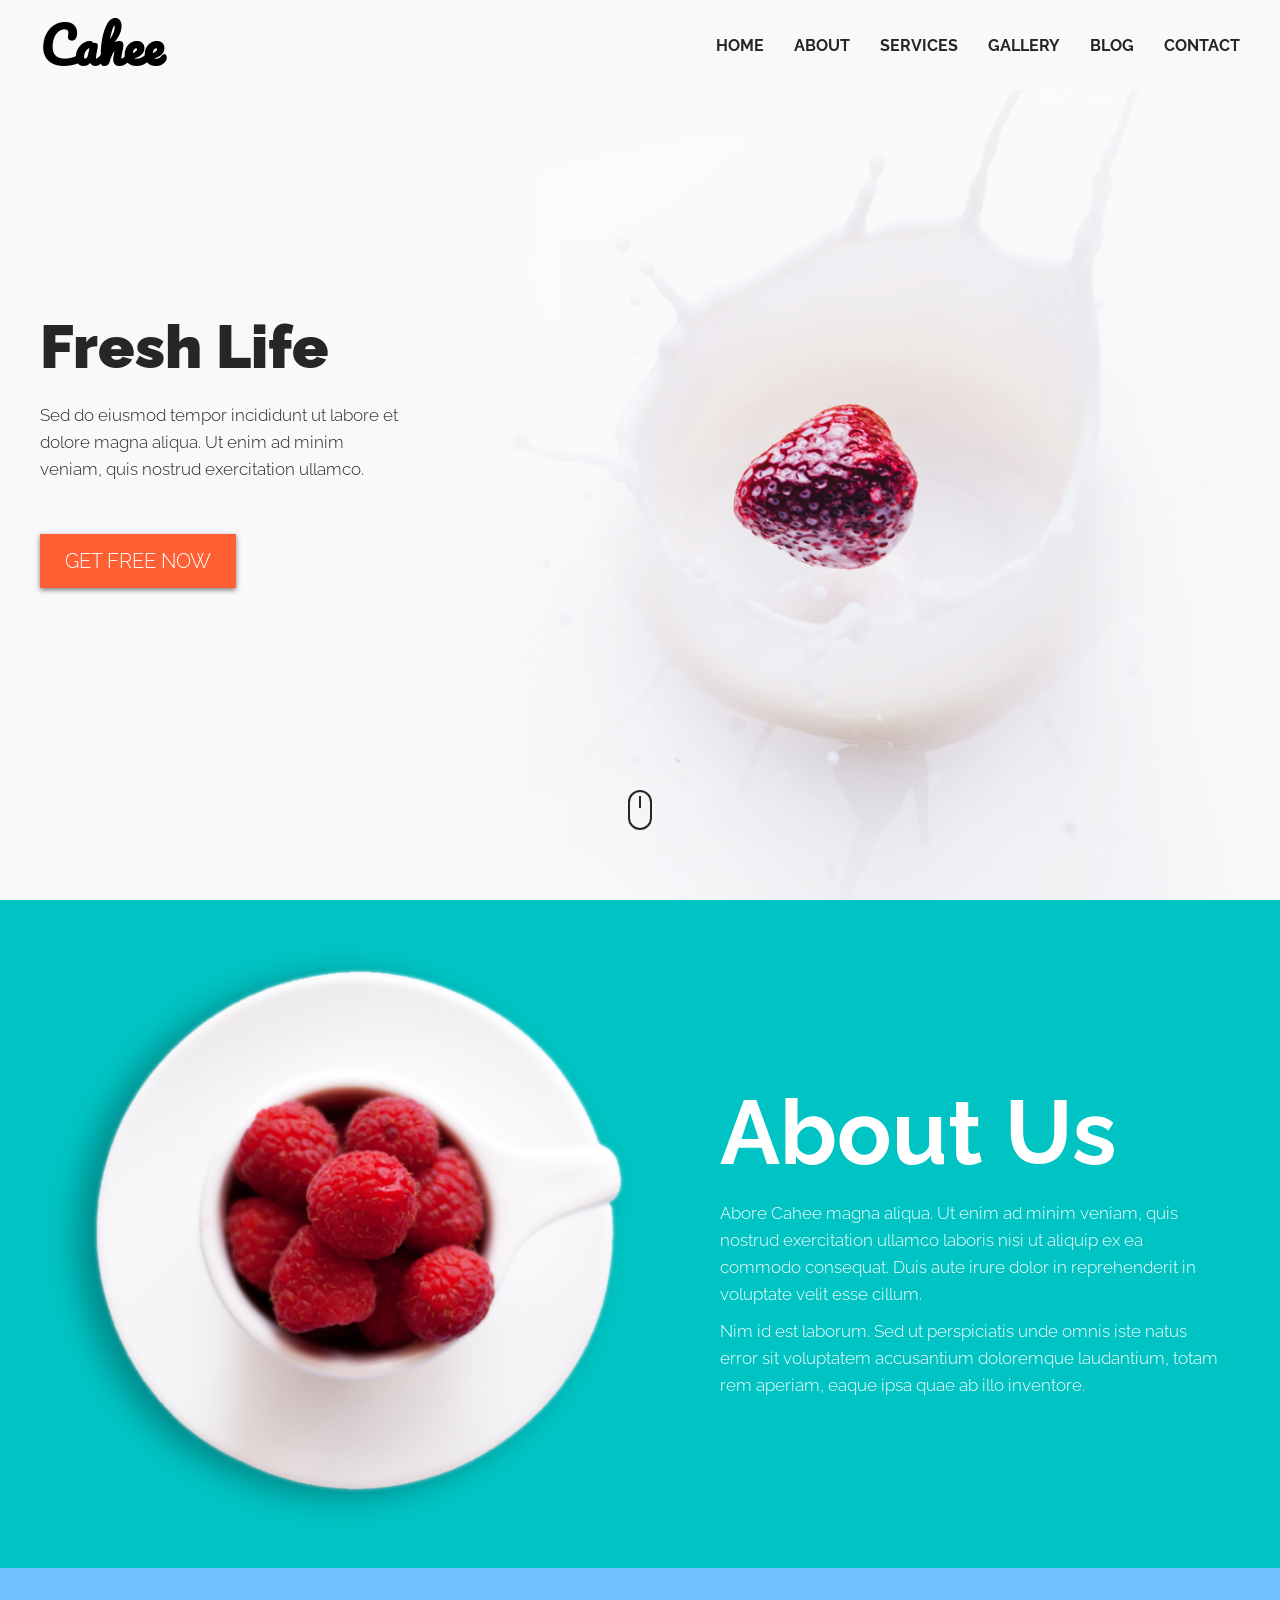
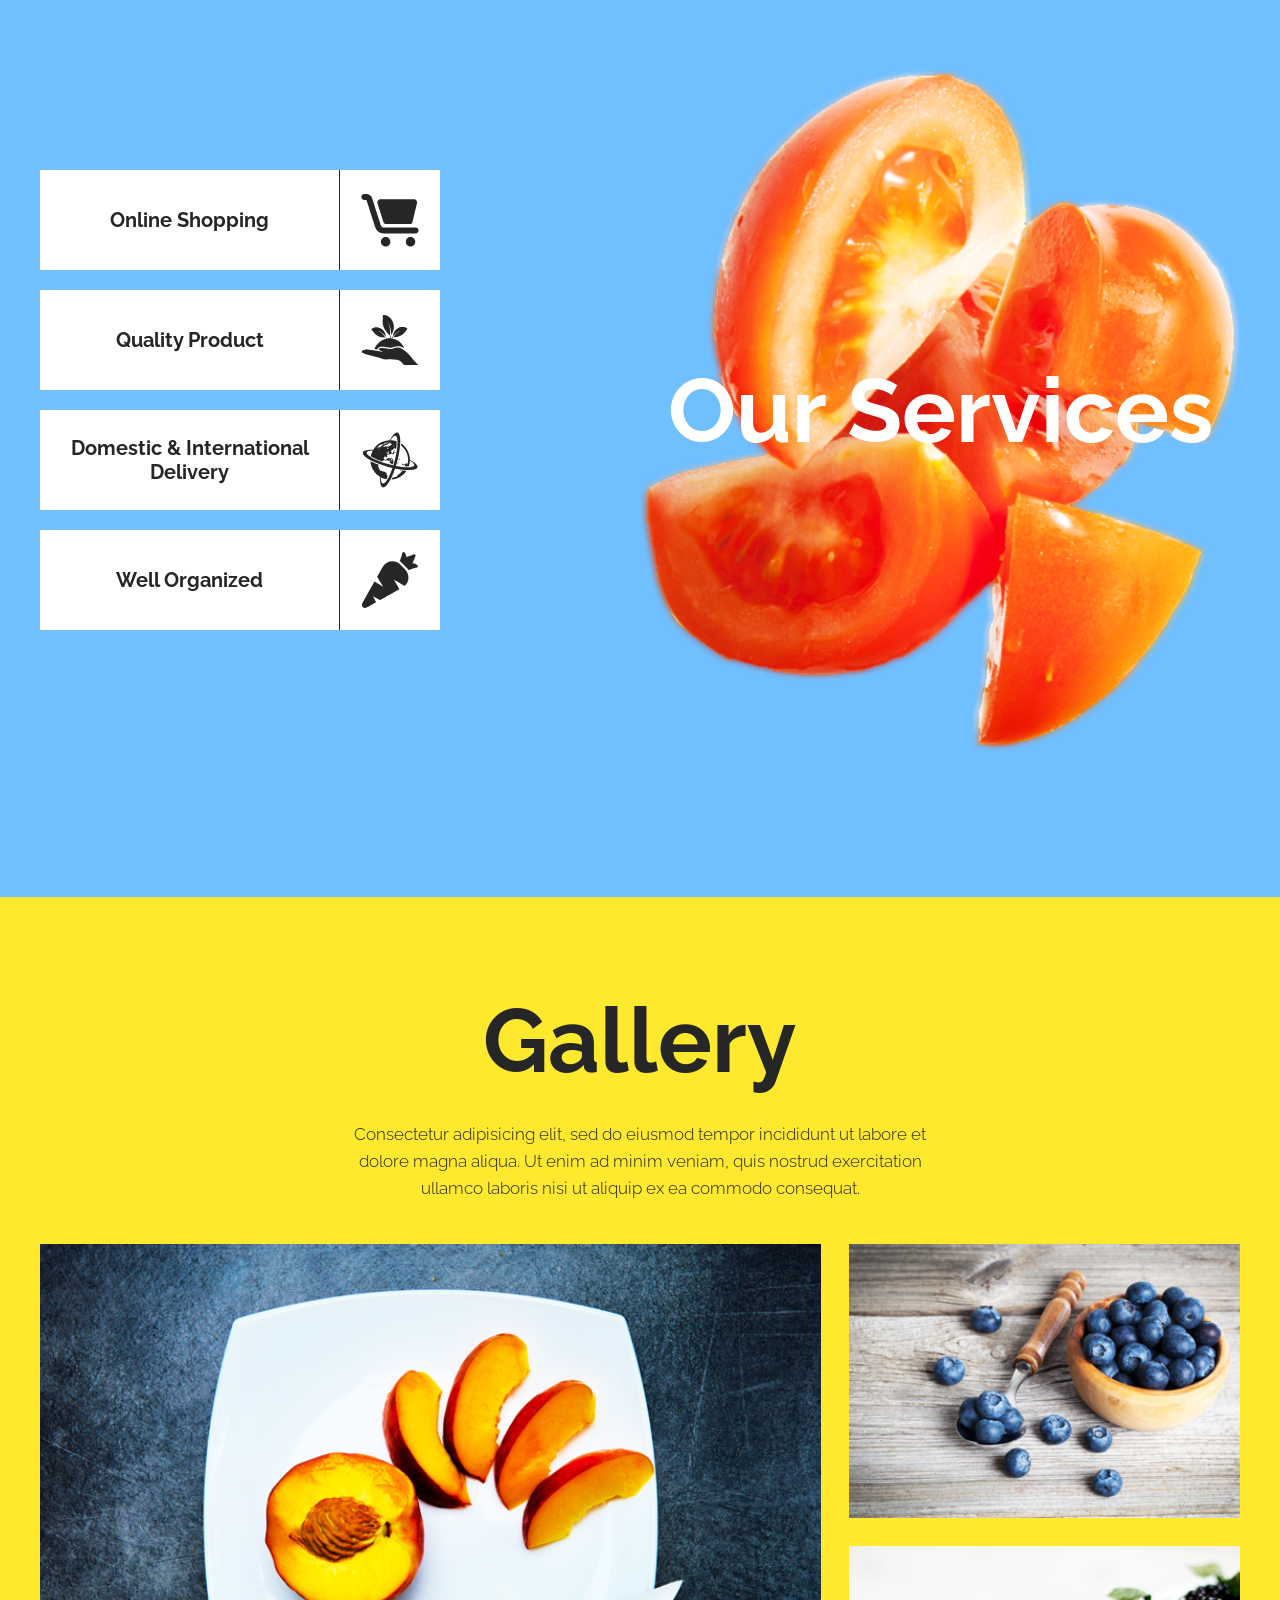
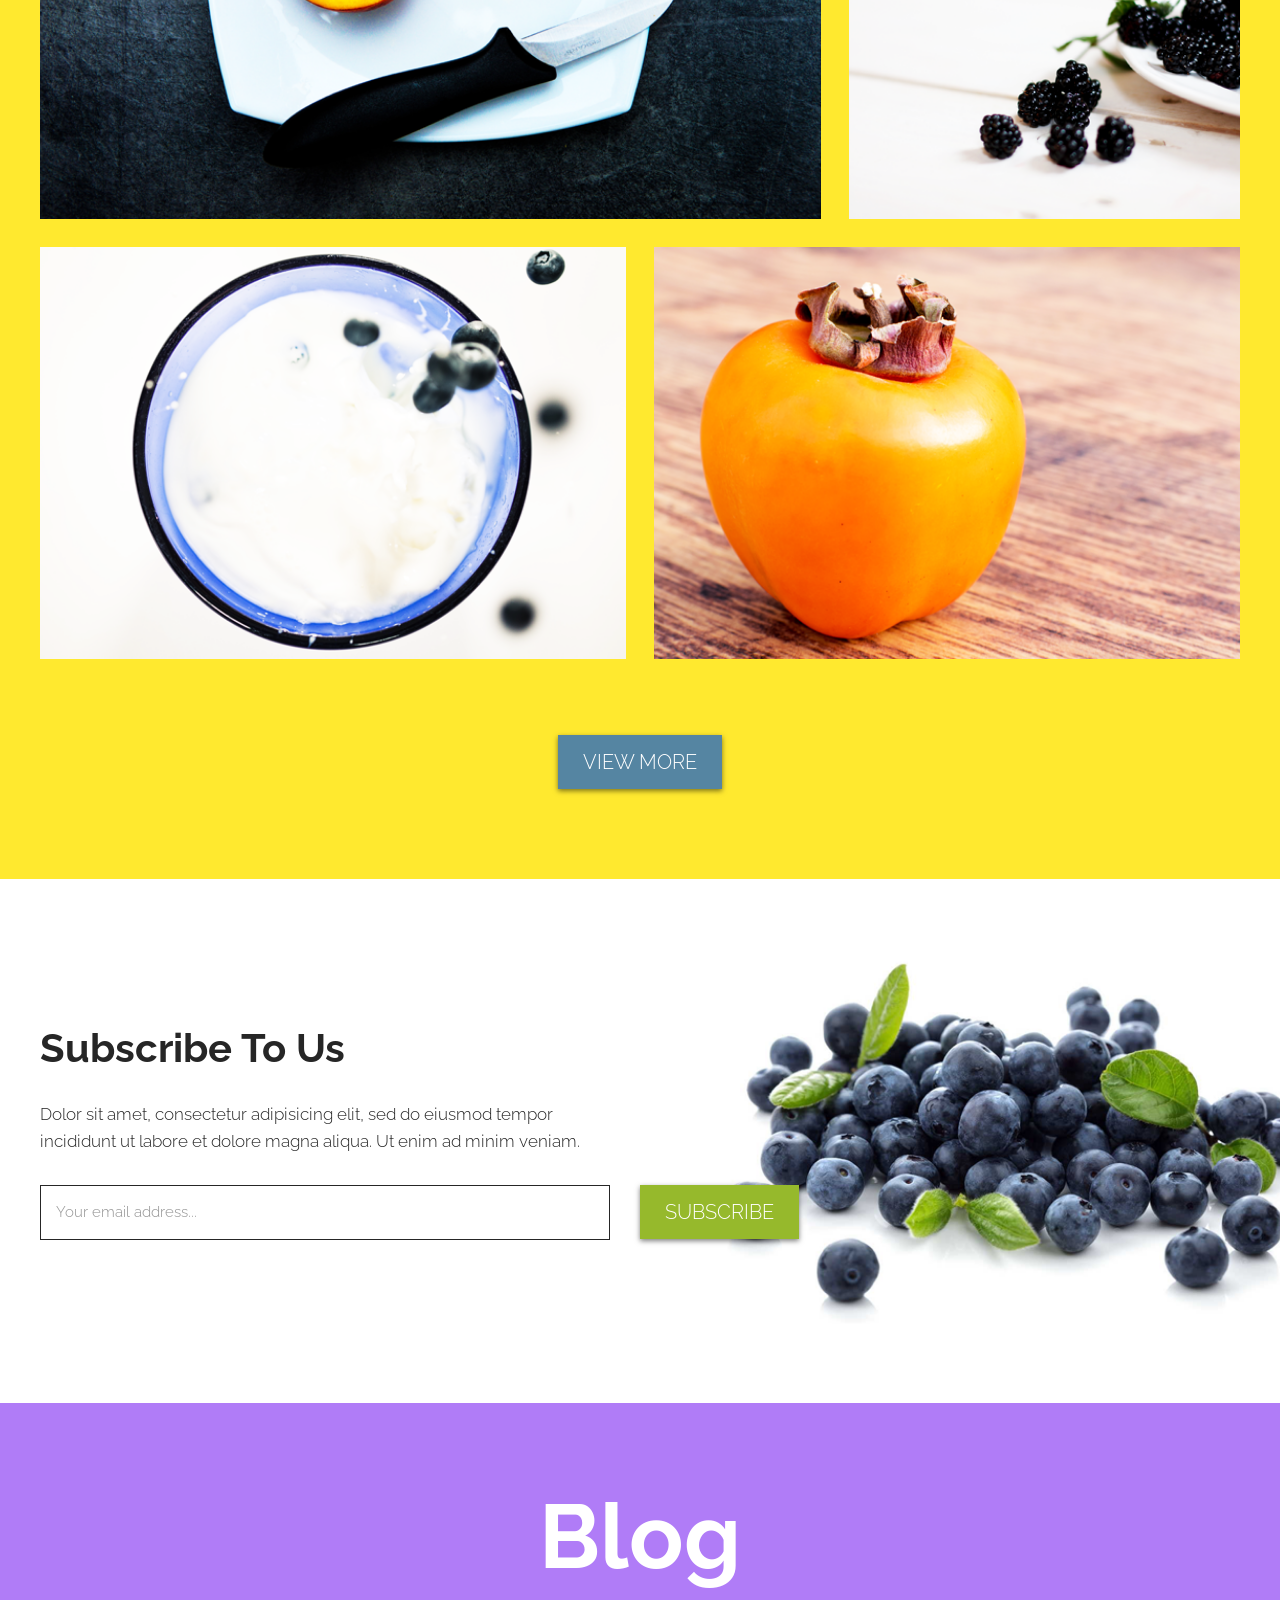
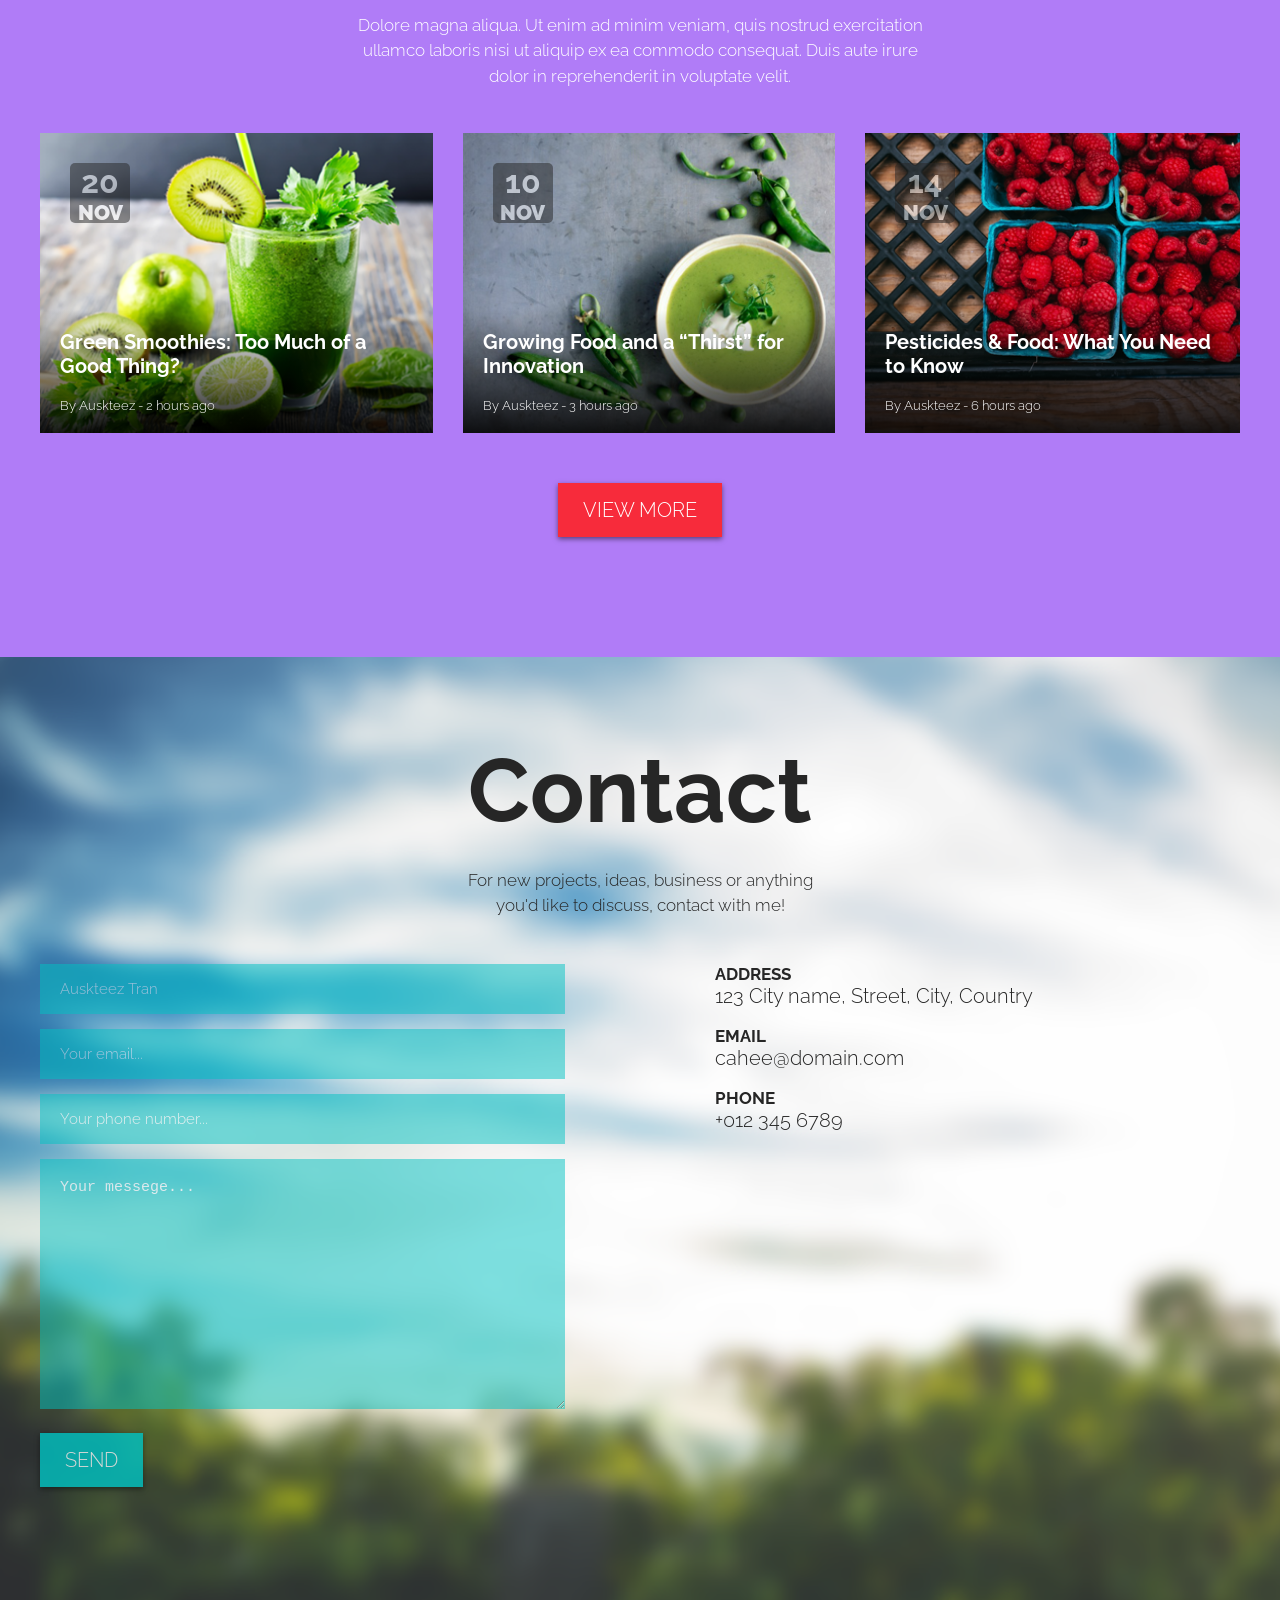
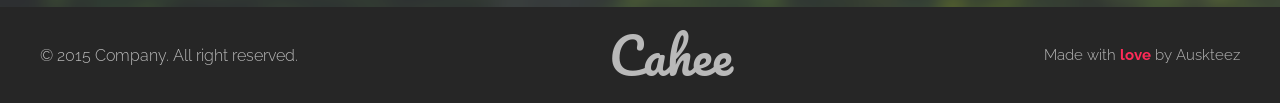
==== commit d7a2bb3f: "correction" ====
--- a/index.html
+++ b/index.html
@@ -4,7 +4,7 @@
     <meta charset="UTF-8" />
     <meta name="viewport" content="width=device-width, initial-scale=1.0" />
     <link rel="stylesheet" href="styles/style.css" />
-    <title>Cahee (Lesson_13)</title>
+    <title>Cahee</title>
     <link rel="stylesheet" href="css/style.css" />
   </head>
   <body>
@@ -12,7 +12,17 @@
       <nav class="navigation">
         <div class="container navigation__container">
           <h1 class="logo navigation__logo">Cahee</h1>
-          <ul class="navigation__list">
+
+          <label class="burger navigation__burger">
+            <input class="burger__input" type="checkbox" />
+            <span class="burger__box">
+              <span class="burger__item"></span>
+              <span class="burger__item"></span>
+              <span class="burger__item"></span>
+            </span>
+          </label>
+
+          <ul class="navigation__list burger__menu">
             <li class="navigation__item">
               <a class="navigation__link" href="#">HOME</a>
             </li>
@@ -44,11 +54,7 @@
           </p>
           <a class="button button--header" href="#">GET FREE NOW</a>
         </section>
-        <div class="scroll header__scroll">
-          <a href="">
-            <img src="images/scroll_40.png" alt="scroll" />
-          </a>
-        </div>
+        <div class="scroll header__scroll"></div>
       </div>
     </header>
 
@@ -240,7 +246,7 @@
             velit.
           </p>
           <ul class="section-blog__list">
-            <li class="section-blog__list--item blog-card">
+            <li class="section-blog__list-item blog-card">
               <img
                 class="blog-card__image"
                 src="images/blog/moxito.png"
@@ -257,7 +263,7 @@
                 <p class="blog-card__info">By Auskteez - 2 hours ago</p>
               </div>
             </li>
-            <li class="section-blog__list--item blog-card">
+            <li class="section-blog__list-item blog-card">
               <img
                 class="blog-card__image"
                 src="images/blog/soup.png"
@@ -274,7 +280,7 @@
                 <p class="blog-card__info">By Auskteez - 3 hours ago</p>
               </div>
             </li>
-            <li class="section-blog__list--item blog-card">
+            <li class="section-blog__list-item blog-card">
               <img
                 class="blog-card__image"
                 src="images/blog/malina.png"
@@ -306,7 +312,7 @@
             contact with me!
           </p>
           <div class="section-contact__wrapper">
-            <div class="section-contact__form--wrapper">
+            <div class="section-contact__form-wrapper">
               <form
                 class="section-contact__form"
                 name="form"
@@ -353,27 +359,27 @@
             </div>
 
             <ul class="section-contact__list">
-              <li class="section-contact__list--item">
-                <p class="section-contact__list--title">
+              <li class="section-contact__list-item">
+                <p class="section-contact__list-title">
                   ADDRESS
                 </p>
-                <p class="section-contact__list--text">
+                <p class="section-contact__list-text">
                   123 City name, Street, City, Country
                 </p>
               </li>
-              <li class="section-contact__list--item">
-                <p class="section-contact__list--title">
+              <li class="section-contact__list-item">
+                <p class="section-contact__list-title">
                   EMAIL
                 </p>
-                <p class="section-contact__list--text">
+                <p class="section-contact__list-text">
                   cahee@domain.com
                 </p>
               </li>
-              <li class="section-contact__list--item">
-                <p class="section-contact__list--title">
+              <li class="section-contact__list-item">
+                <p class="section-contact__list-title">
                   PHONE
                 </p>
-                <p class="section-contact__list--text">
+                <p class="section-contact__list-text">
                   +012 345 6789
                 </p>
               </li>
@@ -384,11 +390,10 @@
     </main>
     <footer class="footer">
       <div class="container footer__container">
-        <p class="footer__text-left">© 2015 Company. All right reserved.</p>
+        <p class="footer__copyright">© 2015 Company. All right reserved.</p>
         <p class="footer__logo logo">Cahee</p>
-        <p class="footer__text-right">
-          Made with <span class="footer__text-right--marked">love</span> by
-          Auskteez
+        <p class="footer__author">
+          Made with <span class="footer__author--marked">love</span> by Auskteez
         </p>
       </div>
     </footer>
--- a/styles/style.css
+++ b/styles/style.css
@@ -22,16 +22,29 @@
   box-sizing: border-box;
 }
 
-body, a, button, input {
+body,
+a,
+button,
+input {
   font-family: "Raleway";
 }
 
-ul, ol {
+ul,
+ol {
   list-style: none;
 }
 
 a {
   text-decoration: none;
+}
+
+.container {
+  padding: 0px 24px;
+}
+@media screen and (min-width: 1280px) {
+  .container {
+    padding: 0;
+  }
 }
 
 .header {
@@ -39,16 +52,15 @@
   background-size: cover;
   background-position: center;
   background-repeat: no-repeat;
-  padding-bottom: 40px;
 }
 .header__container {
+  position: relative;
   min-height: 100vh;
   display: flex;
   flex-direction: row;
   justify-content: center;
   align-items: center;
   flex-wrap: nowrap;
-  padding: 0px 24px;
 }
 @media screen and (min-width: 768px) {
   .header__container {
@@ -57,7 +69,6 @@
     justify-content: flex-start;
     align-items: center;
     flex-wrap: nowrap;
-    padding: 0;
   }
 }
 .header__content {
@@ -96,97 +107,9 @@
 }
 .header__scroll {
   position: absolute;
-  bottom: 0;
+  bottom: 70px;
   left: 50%;
   transform: translateX(-50%);
-}
-
-.logo {
-  font-size: 3.125rem;
-  font-family: "Pacifico";
-  line-height: 1;
-}
-
-.navigation {
-  background-color: rgba(249, 248, 251, 0.9);
-  height: 90px;
-  position: fixed;
-  top: 0;
-  left: 0;
-  right: 0;
-  padding-top: 40px;
-  z-index: 5;
-}
-.navigation__container {
-  display: flex;
-  flex-direction: row;
-  justify-content: space-between;
-  align-items: center;
-  flex-wrap: nowrap;
-}
-.navigation__list {
-  display: flex;
-  flex-direction: row;
-  justify-content: flex-start;
-  align-items: stretch;
-  flex-wrap: nowrap;
-}
-.navigation__item:not(:last-child) {
-  margin-right: 30px;
-}
-.navigation__link {
-  color: #262626;
-  font-size: 1rem;
-  font-weight: 700;
-  transition: all 0.2s ease;
-  border-top: 2px solid transparent;
-}
-.navigation__link:hover {
-  border-color: #ff6033;
-}
-
-.button {
-  border: none;
-  font-size: 1.25rem;
-  font-weight: 300;
-  color: white;
-  display: flex;
-  flex-direction: row;
-  justify-content: center;
-  align-items: center;
-  flex-wrap: nowrap;
-  padding: 15px 25px;
-  text-transform: uppercase;
-  text-align: center;
-  width: 100%;
-  cursor: pointer;
-  transition: all 0.2s ease;
-  box-shadow: 0 2px 5px rgba(0, 0, 0, 0.5);
-}
-@media screen and (min-width: 768px) {
-  .button {
-    width: fit-content;
-  }
-}
-@media screen and (min-width: 1024px) {
-  .button:hover {
-    box-shadow: 0 2px 4px rgba(0, 0, 0, 0.2);
-  }
-}
-.button--header {
-  background-color: #ff6033;
-}
-.button--gallery {
-  background-color: #5585a2;
-}
-.button--subscribe {
-  background-color: #96b92c;
-}
-.button--blog {
-  background-color: #f72b3b;
-}
-.button--input {
-  background-color: #00c4c4;
 }
 
 .section-about {
@@ -200,7 +123,6 @@
   justify-content: center;
   align-items: center;
   flex-wrap: nowrap;
-  padding: 0px 24px;
 }
 @media screen and (min-width: 1024px) {
   .section-about__container {
@@ -209,8 +131,6 @@
     justify-content: space-between;
     align-items: center;
     flex-wrap: nowrap;
-    margin: 0 auto;
-    padding: 0px;
   }
 }
 .section-about__image-box {
@@ -272,13 +192,18 @@
 }
 @media screen and (min-width: 1024px) {
   .section-about__text {
+    text-align: left;
+  }
+}
+@media screen and (min-width: 1280px) {
+  .section-about__text {
     width: 500px;
-    text-align: left;
   }
 }
 
 .section-services {
   background-color: #70bfff;
+  padding: 100px 0 145px;
 }
 .section-services__container {
   display: flex;
@@ -286,12 +211,10 @@
   justify-content: flex-star;
   align-items: center;
   flex-wrap: nowrap;
-  padding: 70px 24px;
 }
 @media screen and (min-width: 1024px) {
   .section-services__container {
     flex-direction: row;
-    padding: 70px 0px;
   }
 }
 .section-services__content-box {
@@ -317,12 +240,12 @@
   margin-bottom: 20px;
 }
 .section-services__image-box {
+  position: relative;
   display: flex;
   flex-direction: row;
   justify-content: center;
   align-items: center;
   flex-wrap: nowrap;
-  position: relative;
   width: 100%;
   position: relative;
   height: 0;
@@ -362,52 +285,9 @@
   }
 }
 
-.link-card {
-  min-height: 100px;
-  width: 100%;
-  background-color: white;
-  text-align: center;
-  display: flex;
-  flex-direction: row;
-  justify-content: flex-start;
-  align-items: stretch;
-  flex-wrap: nowrap;
-}
-@media screen and (min-width: 1024px) {
-  .link-card {
-    width: 400px;
-  }
-}
-.link-card__text-wrapper {
-  flex: 1 1;
-  display: flex;
-  flex-direction: row;
-  justify-content: center;
-  align-items: center;
-  flex-wrap: nowrap;
-  border-right: 1px solid #262626;
-}
-.link-card__text {
-  font-size: 1.25rem;
-  font-weight: 700;
-  color: #262626;
-}
-.link-card__icon-wrapper {
-  width: 100px;
-  display: flex;
-  flex-direction: row;
-  justify-content: center;
-  align-items: center;
-  flex-wrap: nowrap;
-}
-.link-card__icon {
-  width: 60px;
-  height: 60px;
-}
-
 .section-galery {
   background-color: #ffe92f;
-  padding: 50px 24px;
+  padding: 50px 0px;
 }
 @media screen and (min-width: 1024px) {
   .section-galery {
@@ -459,6 +339,522 @@
     width: fit-content;
     margin: 0 auto;
   }
+}
+
+.section-subscribe {
+  background-image: url("../images/subscribe_bg.png");
+  background-repeat: no-repeat;
+  background-size: 170%;
+  background-position-y: 107%;
+  background-position-x: 120%;
+  padding: 60px 0px 80px;
+}
+@media screen and (min-width: 480px) {
+  .section-subscribe {
+    padding: 75px 0px 100px;
+    background-size: 120%;
+    background-position-y: 125%;
+    background-position-x: 215%;
+  }
+}
+@media screen and (min-width: 768px) {
+  .section-subscribe {
+    padding: 75px 0px 163px;
+    background-size: 135%;
+    background-position-y: 115%;
+    background-position-x: 110%;
+  }
+}
+@media screen and (min-width: 1024px) {
+  .section-subscribe {
+    padding: 145px 0px 163px;
+    background-size: cover;
+    background-position-y: center;
+    background-position-x: 80%;
+  }
+}
+.section-subscribe__title {
+  text-align: center;
+  font-size: 2.5rem;
+  font-weight: 700;
+  color: #262626;
+  margin-bottom: 30px;
+}
+@media screen and (min-width: 1024px) {
+  .section-subscribe__title {
+    text-align: left;
+  }
+}
+.section-subscribe__description {
+  text-align: center;
+  font-size: 1.0625rem;
+  font-weight: 300;
+  color: #262626;
+  line-height: 27px;
+  margin-bottom: 30px;
+}
+@media screen and (min-width: 768px) {
+  .section-subscribe__description {
+    text-align: left;
+    width: 542px;
+  }
+}
+.section-subscribe__form {
+  display: flex;
+  flex-direction: column;
+  justify-content: flex-start;
+  align-items: flex-start;
+  flex-wrap: nowrap;
+}
+@media screen and (min-width: 1024px) {
+  .section-subscribe__form {
+    display: flex;
+    flex-direction: row;
+    justify-content: flex-start;
+    align-items: flex-start;
+    flex-wrap: nowrap;
+  }
+}
+.section-subscribe__input {
+  width: 100%;
+  height: 55px;
+  border: 1px solid #262626;
+  padding-left: 15px;
+  margin-bottom: 40px;
+  outline: none;
+  font-size: 1rem;
+  font-weight: 400;
+  color: #262626;
+}
+.section-subscribe__input::placeholder {
+  opacity: 0.5;
+  font-size: 1rem;
+  font-weight: 300;
+  color: #262626;
+}
+@media screen and (min-width: 1024px) {
+  .section-subscribe__input {
+    font-size: 0.9375rem;
+    font-weight: 300;
+    color: #262626;
+    width: 570px;
+    margin-right: 30px;
+    margin-bottom: 0;
+  }
+  .section-subscribe__input::placeholder {
+    font-size: 0.9375rem;
+    font-weight: 300;
+    color: #262626;
+  }
+}
+
+.section-blog {
+  background-color: #b07cf7;
+  padding: 50px 0px;
+}
+@media screen and (min-width: 1024px) {
+  .section-blog {
+    padding: 80px 0 120px;
+  }
+}
+.section-blog__container {
+  display: flex;
+  flex-direction: column;
+  justify-content: center;
+  align-items: center;
+  flex-wrap: nowrap;
+}
+.section-blog__title {
+  font-size: 3.75rem;
+  font-weight: 700;
+  color: white;
+  margin-bottom: 24px;
+}
+@media screen and (min-width: 480px) {
+  .section-blog__title {
+    font-size: 5.625rem;
+    font-weight: 700;
+    color: white;
+  }
+}
+.section-blog__description {
+  font-size: 1.0625rem;
+  font-weight: 300;
+  color: white;
+  line-height: 1.5;
+  max-width: 570px;
+  text-align: center;
+  margin-bottom: 44px;
+}
+.section-blog__list {
+  flex-direction: column;
+  margin-bottom: 50px;
+}
+@media screen and (min-width: 1024px) {
+  .section-blog__list {
+    display: flex;
+    flex-direction: row;
+    justify-content: flex-start;
+    align-items: stretch;
+    flex-wrap: nowrap;
+  }
+}
+.section-blog__list-item:not(:last-child) {
+  margin-bottom: 35px;
+}
+@media screen and (min-width: 1024px) {
+  .section-blog__list-item:not(:last-child) {
+    margin-right: 30px;
+    margin-bottom: 0;
+  }
+}
+
+.section-contact {
+  padding: 50px 0px 60px;
+  background-image: url("../images/contact_bg.png");
+  background-repeat: no-repeat;
+  background-size: cover;
+}
+@media screen and (min-width: 1024px) {
+  .section-contact {
+    padding: 80px 0 120px;
+  }
+}
+.section-contact__container {
+  display: flex;
+  flex-direction: column;
+  justify-content: center;
+  align-items: center;
+  flex-wrap: nowrap;
+}
+.section-contact__title {
+  font-size: 3.75rem;
+  font-weight: 700;
+  color: #262626;
+  margin-bottom: 25px;
+}
+@media screen and (min-width: 480px) {
+  .section-contact__title {
+    font-size: 5.625rem;
+    font-weight: 700;
+    color: #262626;
+  }
+}
+.section-contact__description {
+  font-size: 1.0625rem;
+  font-weight: 300;
+  color: #262626;
+  line-height: 25px;
+  margin-bottom: 46px;
+  text-align: center;
+}
+@media screen and (min-width: 414px) {
+  .section-contact__description {
+    width: 350px;
+  }
+}
+.section-contact__wrapper {
+  display: flex;
+  flex-direction: column-reverse;
+  justify-content: flex-star;
+  align-items: center;
+  flex-wrap: nowrap;
+  width: 100%;
+}
+@media screen and (min-width: 1024px) {
+  .section-contact__wrapper {
+    display: flex;
+    flex-direction: row;
+    justify-content: flex-start;
+    align-items: stretch;
+    flex-wrap: nowrap;
+  }
+}
+.section-contact__form-wrapper {
+  display: flex;
+  flex-direction: column;
+  justify-content: flex-start;
+  align-items: stretch;
+  flex-wrap: nowrap;
+  width: 100%;
+  max-width: 600px;
+  padding-right: 0px;
+}
+@media screen and (min-width: 1024px) {
+  .section-contact__form-wrapper {
+    width: 50%;
+    padding-right: 75px;
+  }
+}
+.section-contact__form {
+  display: flex;
+  flex-direction: column;
+  justify-content: flex-start;
+  align-items: stretch;
+  flex-wrap: nowrap;
+  margin-bottom: 24px;
+}
+.section-contact__form:valid + * {
+  display: flex;
+}
+.section-contact__input:not(:last-child) {
+  margin-bottom: 15px;
+}
+.section-contact__button {
+  opacity: 0.8;
+  display: none;
+  margin-bottom: 24px;
+}
+@media screen and (min-width: 1024px) {
+  .section-contact__button {
+    width: 100%;
+    margin-bottom: 0px;
+  }
+}
+.section-contact__list {
+  display: flex;
+  flex-direction: column;
+  justify-content: flex-star;
+  align-items: stretch;
+  flex-wrap: nowrap;
+  text-align: center;
+  width: 100%;
+  padding: 0;
+  margin-bottom: 20px;
+}
+@media screen and (min-width: 1024px) {
+  .section-contact__list {
+    width: 50%;
+    padding-left: 75px;
+    text-align: left;
+    margin-bottom: 0;
+  }
+}
+.section-contact__list-title {
+  font-size: 1.0625rem;
+  font-weight: 700;
+  color: #262626;
+}
+.section-contact__list-text {
+  font-size: 1.25rem;
+  font-weight: 300;
+  color: #262626;
+  margin-bottom: 18px;
+}
+
+.footer {
+  background-color: #262626;
+  padding-top: 23px;
+  padding-bottom: 23px;
+}
+.footer__container {
+  display: flex;
+  flex-direction: column;
+  justify-content: space-between;
+  align-items: center;
+  flex-wrap: nowrap;
+}
+@media screen and (min-width: 1024px) {
+  .footer__container {
+    display: flex;
+    flex-direction: row;
+    justify-content: space-between;
+    align-items: center;
+    flex-wrap: nowrap;
+  }
+}
+.footer__copyright {
+  font-size: 1rem;
+  font-weight: 300;
+  color: #b9b9b9;
+  margin-bottom: 14px;
+}
+@media screen and (min-width: 1024px) {
+  .footer__copyright {
+    margin-bottom: 0;
+  }
+}
+.footer__logo {
+  font-size: 1.5625rem;
+  font-weight: 400;
+  color: #b9b9b9;
+  margin-bottom: 18px;
+}
+@media screen and (min-width: 1024px) {
+  .footer__logo {
+    margin-bottom: 0;
+  }
+}
+.footer__author {
+  font-size: 0.9375rem;
+  font-weight: 300;
+  color: #b9b9b9;
+}
+.footer__author--marked {
+  font-size: 0.9375rem;
+  font-weight: 700;
+  color: #ff2b58;
+}
+
+.logo {
+  font-size: 3.125rem;
+  font-family: "Pacifico";
+  line-height: 1;
+}
+
+.navigation {
+  background-color: rgba(249, 248, 251, 0.95);
+  height: 90px;
+  position: fixed;
+  top: 0;
+  left: 0;
+  right: 0;
+  z-index: 10;
+}
+.navigation__container {
+  display: flex;
+  flex-direction: row;
+  justify-content: space-between;
+  align-items: center;
+  flex-wrap: nowrap;
+  height: 100%;
+}
+.navigation__list {
+  display: flex;
+  flex-direction: row;
+  justify-content: flex-start;
+  align-items: stretch;
+  flex-wrap: nowrap;
+}
+.navigation__item:not(:last-child) {
+  margin-right: 30px;
+}
+.navigation__link {
+  color: #262626;
+  font-size: 1rem;
+  font-weight: 700;
+  transition: all 0.2s ease;
+  border-top: 2px solid transparent;
+}
+.navigation__link:hover {
+  border-color: #ff6033;
+}
+
+.burger__input {
+  display: none;
+}
+
+.button {
+  border: none;
+  font-size: 1.25rem;
+  font-weight: 300;
+  color: white;
+  display: flex;
+  flex-direction: row;
+  justify-content: center;
+  align-items: center;
+  flex-wrap: nowrap;
+  padding: 15px 25px;
+  text-transform: uppercase;
+  text-align: center;
+  width: 100%;
+  cursor: pointer;
+  transition: all 0.2s ease;
+  box-shadow: 0 2px 5px rgba(0, 0, 0, 0.5);
+}
+@media screen and (min-width: 768px) {
+  .button {
+    width: fit-content;
+  }
+}
+@media screen and (min-width: 1024px) {
+  .button:hover {
+    box-shadow: 0 2px 4px rgba(0, 0, 0, 0.2);
+  }
+}
+.button--header {
+  background-color: #ff6033;
+}
+.button--gallery {
+  background-color: #5585a2;
+}
+.button--subscribe {
+  background-color: #96b92c;
+}
+.button--blog {
+  background-color: #f72b3b;
+}
+.button--input {
+  background-color: #00c4c4;
+}
+
+.scroll {
+  width: 24px;
+  height: 40px;
+  border-radius: 12px;
+  border: 2px solid #262626;
+  cursor: pointer;
+}
+.scroll:hover::after {
+  top: 12px;
+}
+.scroll:active::after {
+  top: 20px;
+}
+.scroll::after {
+  content: "";
+  width: 2px;
+  height: 12px;
+  background-color: #262626;
+  position: absolute;
+  left: 50%;
+  transform: translateX(-50%);
+  top: 4px;
+  transition: all 0.2s ease;
+}
+
+.link-card {
+  min-height: 100px;
+  width: 100%;
+  background-color: white;
+  text-align: center;
+  display: flex;
+  flex-direction: row;
+  justify-content: flex-start;
+  align-items: stretch;
+  flex-wrap: nowrap;
+}
+@media screen and (min-width: 1024px) {
+  .link-card {
+    width: 400px;
+  }
+}
+.link-card__text-wrapper {
+  flex: 1 1;
+  display: flex;
+  flex-direction: row;
+  justify-content: center;
+  align-items: center;
+  flex-wrap: nowrap;
+  border-right: 1px solid #262626;
+}
+.link-card__text {
+  font-size: 1.25rem;
+  font-weight: 700;
+  color: #262626;
+  text-transform: capitalize;
+}
+.link-card__icon-wrapper {
+  width: 100px;
+  display: flex;
+  flex-direction: row;
+  justify-content: center;
+  align-items: center;
+  flex-wrap: nowrap;
+}
+.link-card__icon {
+  width: 60px;
+  height: 60px;
 }
 
 .photo-grid__row {
@@ -528,173 +924,6 @@
   height: 100%;
   width: 100%;
   object-fit: cover;
-}
-.section-subscribe {
-  background-image: url("../images/subscribe_bg.png");
-  background-repeat: no-repeat;
-  background-size: 170%;
-  background-position-y: 107%;
-  background-position-x: 120%;
-  padding: 60px 24px 80px;
-}
-@media screen and (min-width: 480px) {
-  .section-subscribe {
-    padding: 75px 0px 100px;
-    background-size: 120%;
-    background-position-y: 125%;
-    background-position-x: 215%;
-  }
-}
-@media screen and (min-width: 768px) {
-  .section-subscribe {
-    padding: 75px 0px 163px;
-    background-size: 135%;
-    background-position-y: 115%;
-    background-position-x: 110%;
-  }
-}
-@media screen and (min-width: 1024px) {
-  .section-subscribe {
-    padding: 145px 0px 163px;
-    background-size: cover;
-    background-position-y: center;
-    background-position-x: 80%;
-  }
-}
-.section-subscribe__title {
-  text-align: center;
-  font-size: 2.5rem;
-  font-weight: 700;
-  color: #262626;
-  margin-bottom: 30px;
-}
-@media screen and (min-width: 1024px) {
-  .section-subscribe__title {
-    text-align: left;
-  }
-}
-.section-subscribe__description {
-  text-align: center;
-  font-size: 1.0625rem;
-  font-weight: 300;
-  color: #262626;
-  line-height: 27px;
-  margin-bottom: 30px;
-}
-@media screen and (min-width: 768px) {
-  .section-subscribe__description {
-    text-align: left;
-    width: 542px;
-  }
-}
-.section-subscribe__form {
-  display: flex;
-  flex-direction: column;
-  justify-content: flex-start;
-  align-items: flex-start;
-  flex-wrap: nowrap;
-}
-@media screen and (min-width: 1024px) {
-  .section-subscribe__form {
-    display: flex;
-    flex-direction: row;
-    justify-content: flex-start;
-    align-items: flex-start;
-    flex-wrap: nowrap;
-  }
-}
-.section-subscribe__input {
-  width: 100%;
-  height: 55px;
-  border: 1px solid #262626;
-  padding-left: 15px;
-  margin-bottom: 40px;
-  outline: none;
-  font-size: 1rem;
-  font-weight: 400;
-  color: #262626;
-}
-.section-subscribe__input::placeholder {
-  opacity: 0.5;
-  font-size: 1rem;
-  font-weight: 300;
-  color: #262626;
-}
-@media screen and (min-width: 1024px) {
-  .section-subscribe__input {
-    font-size: 0.9375rem;
-    font-weight: 300;
-    color: #262626;
-    width: 570px;
-    margin-right: 30px;
-    margin-bottom: 0;
-  }
-  .section-subscribe__input::placeholder {
-    font-size: 0.9375rem;
-    font-weight: 300;
-    color: #262626;
-  }
-}
-
-.section-blog {
-  background-color: #b07cf7;
-  padding: 50px 24px;
-}
-@media screen and (min-width: 1024px) {
-  .section-blog {
-    padding: 80px 0 120px;
-  }
-}
-.section-blog__container {
-  display: flex;
-  flex-direction: column;
-  justify-content: center;
-  align-items: center;
-  flex-wrap: nowrap;
-}
-.section-blog__title {
-  font-size: 3.75rem;
-  font-weight: 700;
-  color: white;
-  margin-bottom: 24px;
-}
-@media screen and (min-width: 480px) {
-  .section-blog__title {
-    font-size: 5.625rem;
-    font-weight: 700;
-    color: white;
-  }
-}
-.section-blog__description {
-  font-size: 1.0625rem;
-  font-weight: 300;
-  color: white;
-  line-height: 1.5;
-  max-width: 570px;
-  text-align: center;
-  margin-bottom: 44px;
-}
-.section-blog__list {
-  flex-direction: column;
-  margin-bottom: 50px;
-}
-@media screen and (min-width: 1024px) {
-  .section-blog__list {
-    display: flex;
-    flex-direction: row;
-    justify-content: flex-start;
-    align-items: stretch;
-    flex-wrap: nowrap;
-  }
-}
-.section-blog__list--item:not(:last-child) {
-  margin-bottom: 35px;
-}
-@media screen and (min-width: 1024px) {
-  .section-blog__list--item:not(:last-child) {
-    margin-right: 30px;
-    margin-bottom: 0;
-  }
 }
 
 .blog-card {
@@ -756,130 +985,6 @@
   color: white;
 }
 
-.section-contact {
-  padding: 50px 24px 60px;
-  background-image: url("../images/contact_bg.png");
-  background-repeat: no-repeat;
-  background-size: cover;
-}
-@media screen and (min-width: 1024px) {
-  .section-contact {
-    padding: 80px 0 120px;
-  }
-}
-.section-contact__container {
-  display: flex;
-  flex-direction: column;
-  justify-content: center;
-  align-items: center;
-  flex-wrap: nowrap;
-}
-.section-contact__title {
-  font-size: 3.75rem;
-  font-weight: 700;
-  color: #262626;
-  margin-bottom: 25px;
-}
-@media screen and (min-width: 480px) {
-  .section-contact__title {
-    font-size: 5.625rem;
-    font-weight: 700;
-    color: #262626;
-  }
-}
-.section-contact__description {
-  font-size: 1.0625rem;
-  font-weight: 300;
-  color: #262626;
-  line-height: 25px;
-  width: 350px;
-  margin-bottom: 46px;
-  text-align: center;
-}
-.section-contact__wrapper {
-  flex-direction: column-reverse;
-  width: 100%;
-}
-@media screen and (min-width: 1024px) {
-  .section-contact__wrapper {
-    display: flex;
-    flex-direction: row;
-    justify-content: flex-start;
-    align-items: stretch;
-    flex-wrap: nowrap;
-  }
-}
-.section-contact__form--wrapper {
-  display: flex;
-  flex-direction: column;
-  justify-content: flex-star;
-  align-items: stretch;
-  flex-wrap: nowrap;
-  width: 100%;
-  padding-right: 0px;
-}
-@media screen and (min-width: 1024px) {
-  .section-contact__form--wrapper {
-    width: 50%;
-    padding-right: 75px;
-  }
-}
-.section-contact__form {
-  display: flex;
-  flex-direction: column;
-  justify-content: flex-star;
-  align-items: stretch;
-  flex-wrap: nowrap;
-  margin-bottom: 24px;
-}
-.section-contact__form:valid + * {
-  display: flex;
-}
-.section-contact__input:not(:last-child) {
-  margin-bottom: 15px;
-}
-.section-contact__button {
-  opacity: 0.8;
-  display: none;
-  margin-bottom: 24px;
-}
-@media screen and (min-width: 1024px) {
-  .section-contact__button {
-    width: 100%;
-    margin-bottom: 0px;
-  }
-}
-.section-contact__list {
-  order: -1;
-  display: flex;
-  flex-direction: column;
-  justify-content: flex-star;
-  align-items: stretch;
-  flex-wrap: nowrap;
-  text-align: center;
-  width: 100%;
-  padding: 0;
-}
-.section-contact__list--title {
-  font-size: 1.0625rem;
-  font-weight: 700;
-  color: #262626;
-}
-.section-contact__list--text {
-  font-size: 1.25rem;
-  font-weight: 300;
-  color: #262626;
-  margin-bottom: 18px;
-}
-@media screen and (min-width: 1024px) {
-  .section-contact__list {
-    order: 0;
-    width: 50%;
-    padding-left: 75px;
-    text-align: left;
-  }
-}
-
 .input {
   height: 50px;
   background-color: #00c4c4;
@@ -913,58 +1018,4 @@
   padding-top: 20px;
 }
 
-.footer {
-  background-color: #262626;
-  padding-top: 23px;
-  padding-bottom: 23px;
-}
-.footer__container {
-  display: flex;
-  flex-direction: column;
-  justify-content: space-between;
-  align-items: center;
-  flex-wrap: nowrap;
-}
-@media screen and (min-width: 1024px) {
-  .footer__container {
-    display: flex;
-    flex-direction: row;
-    justify-content: space-between;
-    align-items: center;
-    flex-wrap: nowrap;
-  }
-}
-.footer__text-left {
-  font-size: 1rem;
-  font-weight: 300;
-  color: #b9b9b9;
-  margin-bottom: 14px;
-}
-@media screen and (min-width: 1024px) {
-  .footer__text-left {
-    margin-bottom: 0;
-  }
-}
-.footer__logo {
-  font-size: 1.5625rem;
-  font-weight: 400;
-  color: #b9b9b9;
-  margin-bottom: 18px;
-}
-@media screen and (min-width: 1024px) {
-  .footer__logo {
-    margin-bottom: 0;
-  }
-}
-.footer__text-right {
-  font-size: 0.9375rem;
-  font-weight: 300;
-  color: #b9b9b9;
-}
-.footer__text-right--marked {
-  font-size: 0.9375rem;
-  font-weight: 700;
-  color: #ff2b58;
-}
-
 /*# sourceMappingURL=style.css.map */
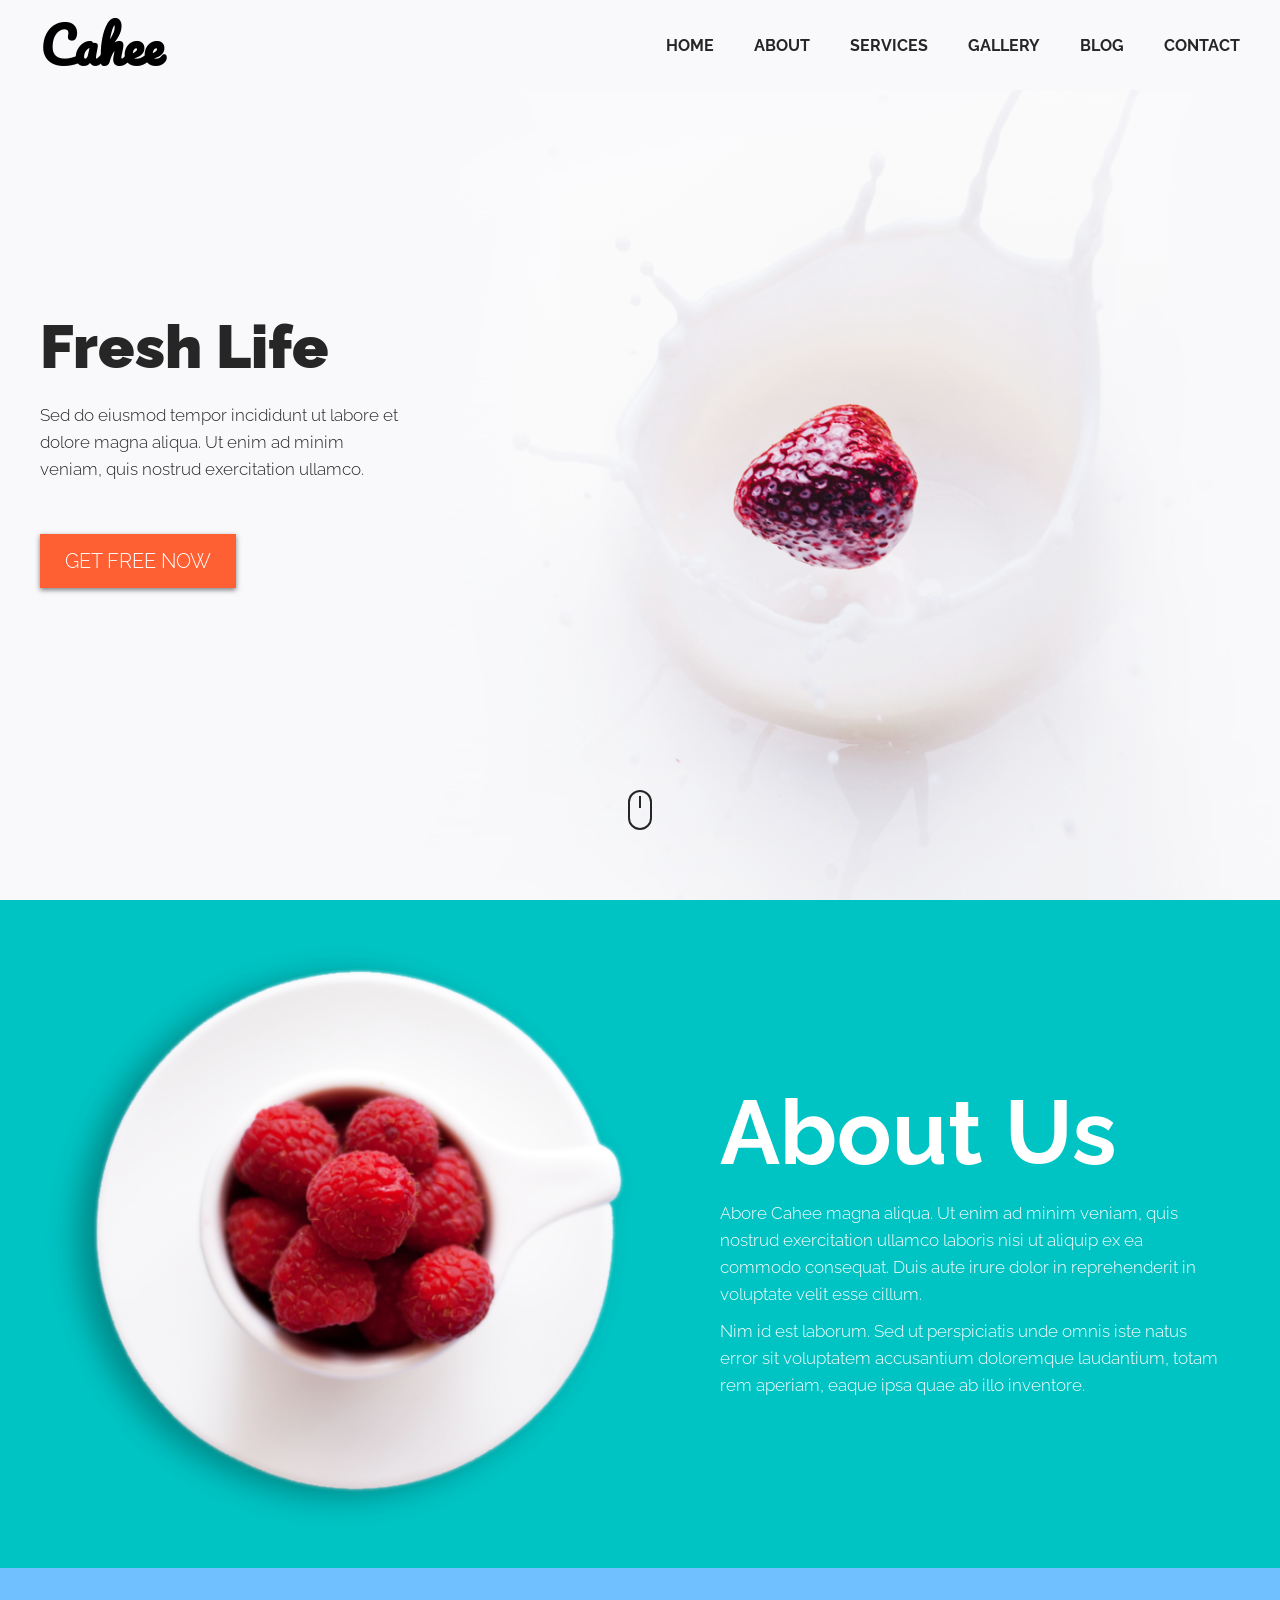
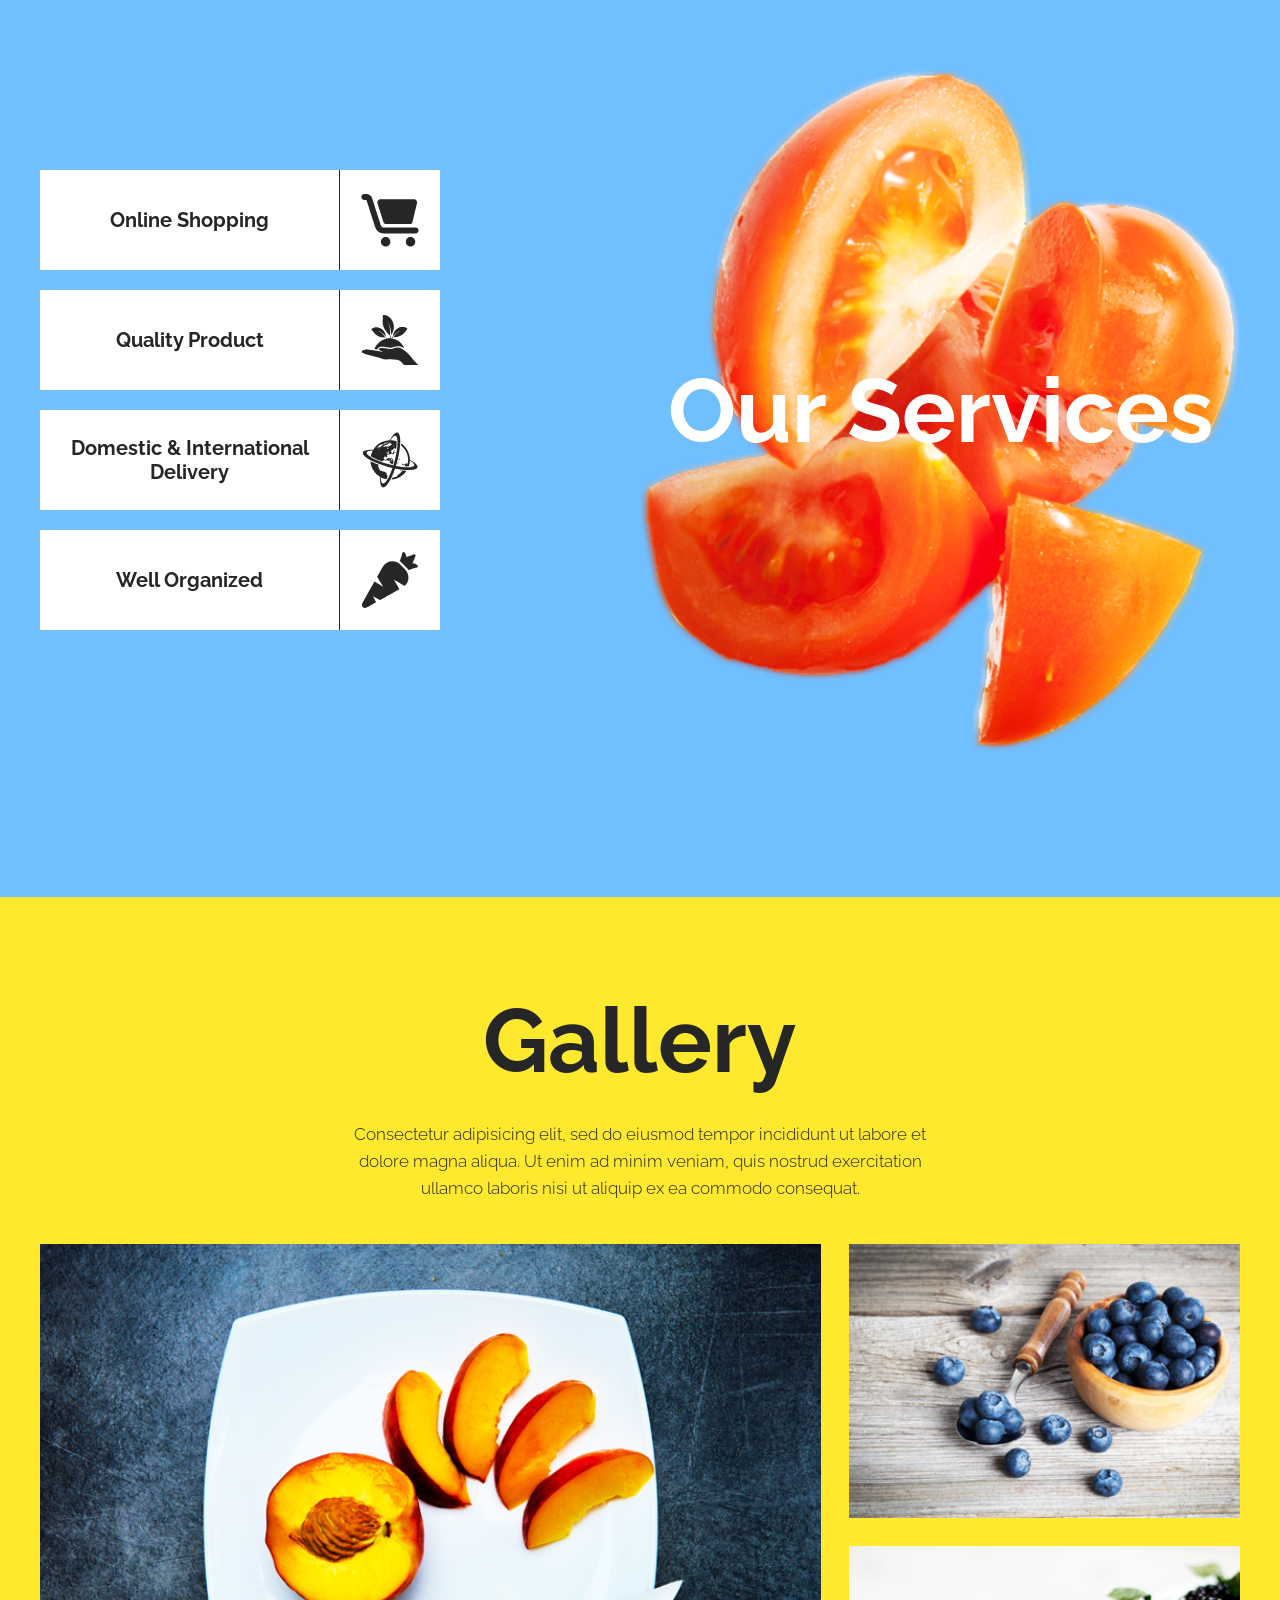
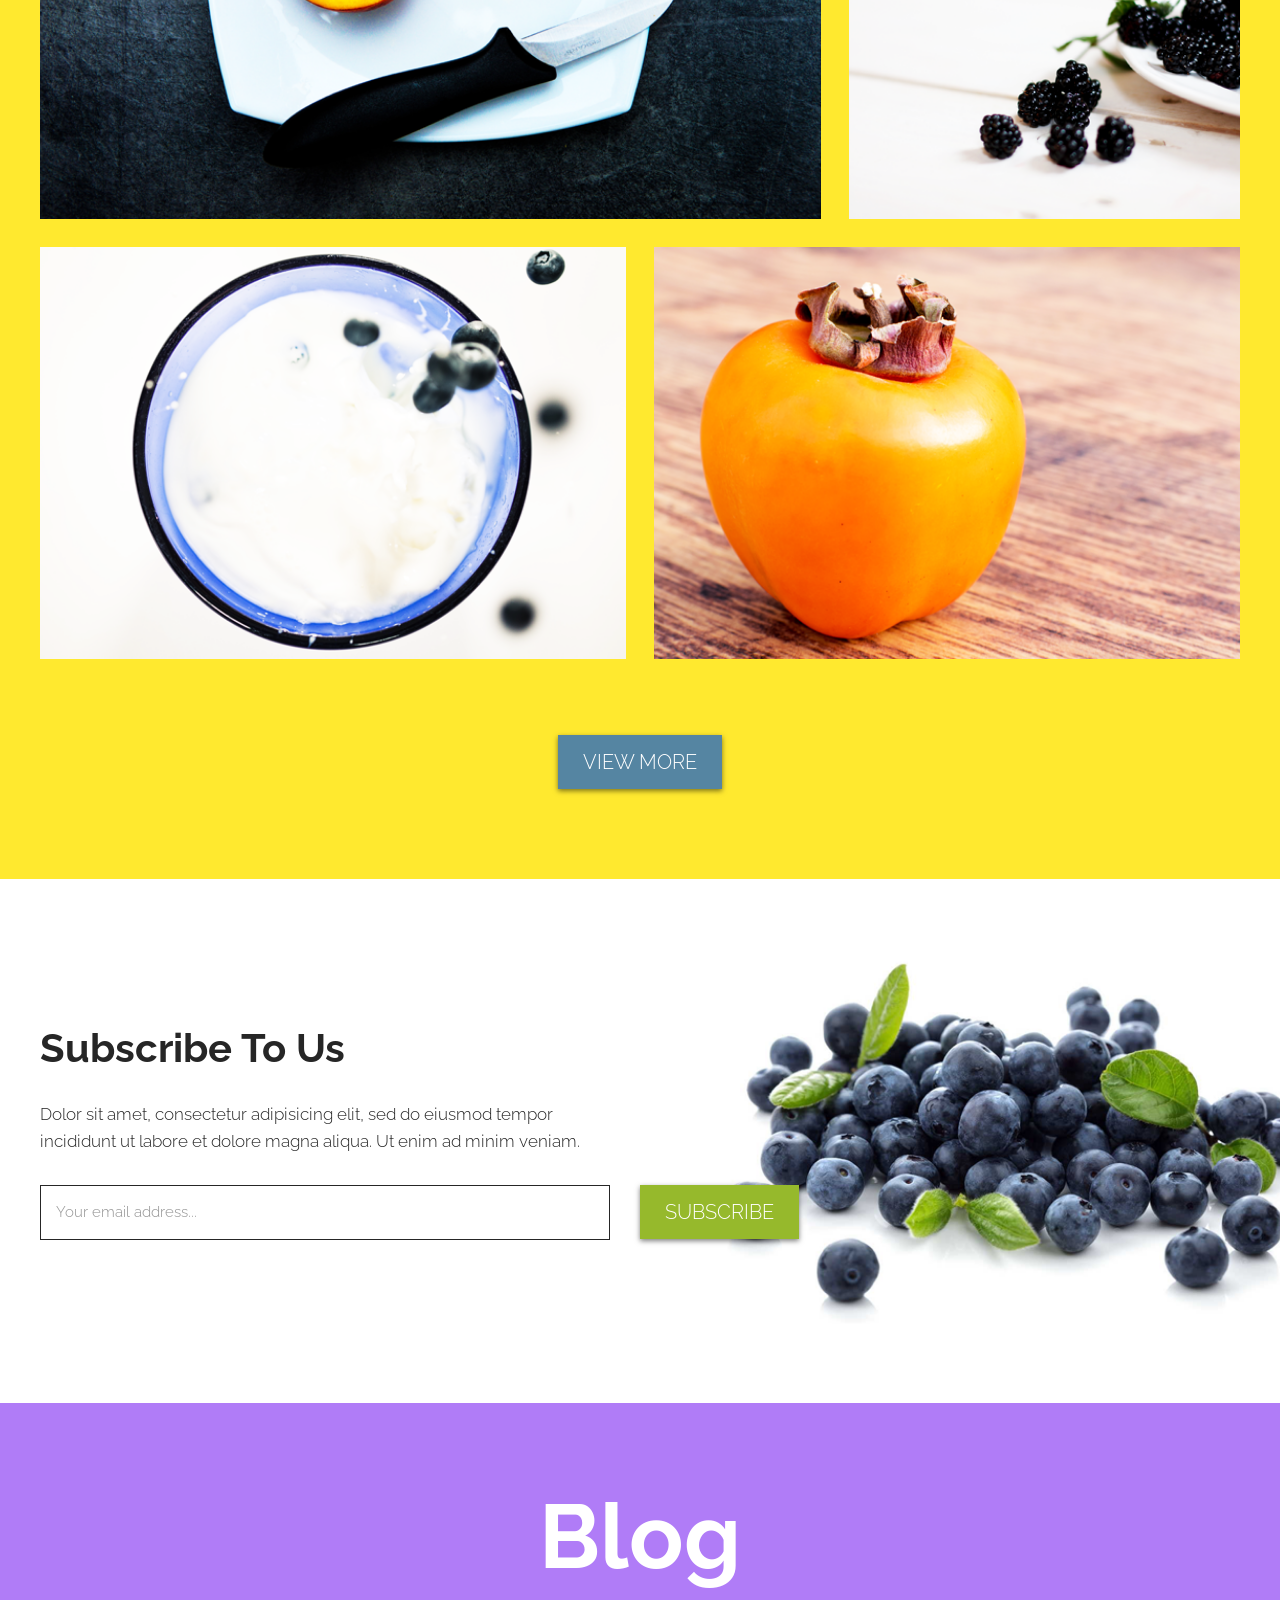
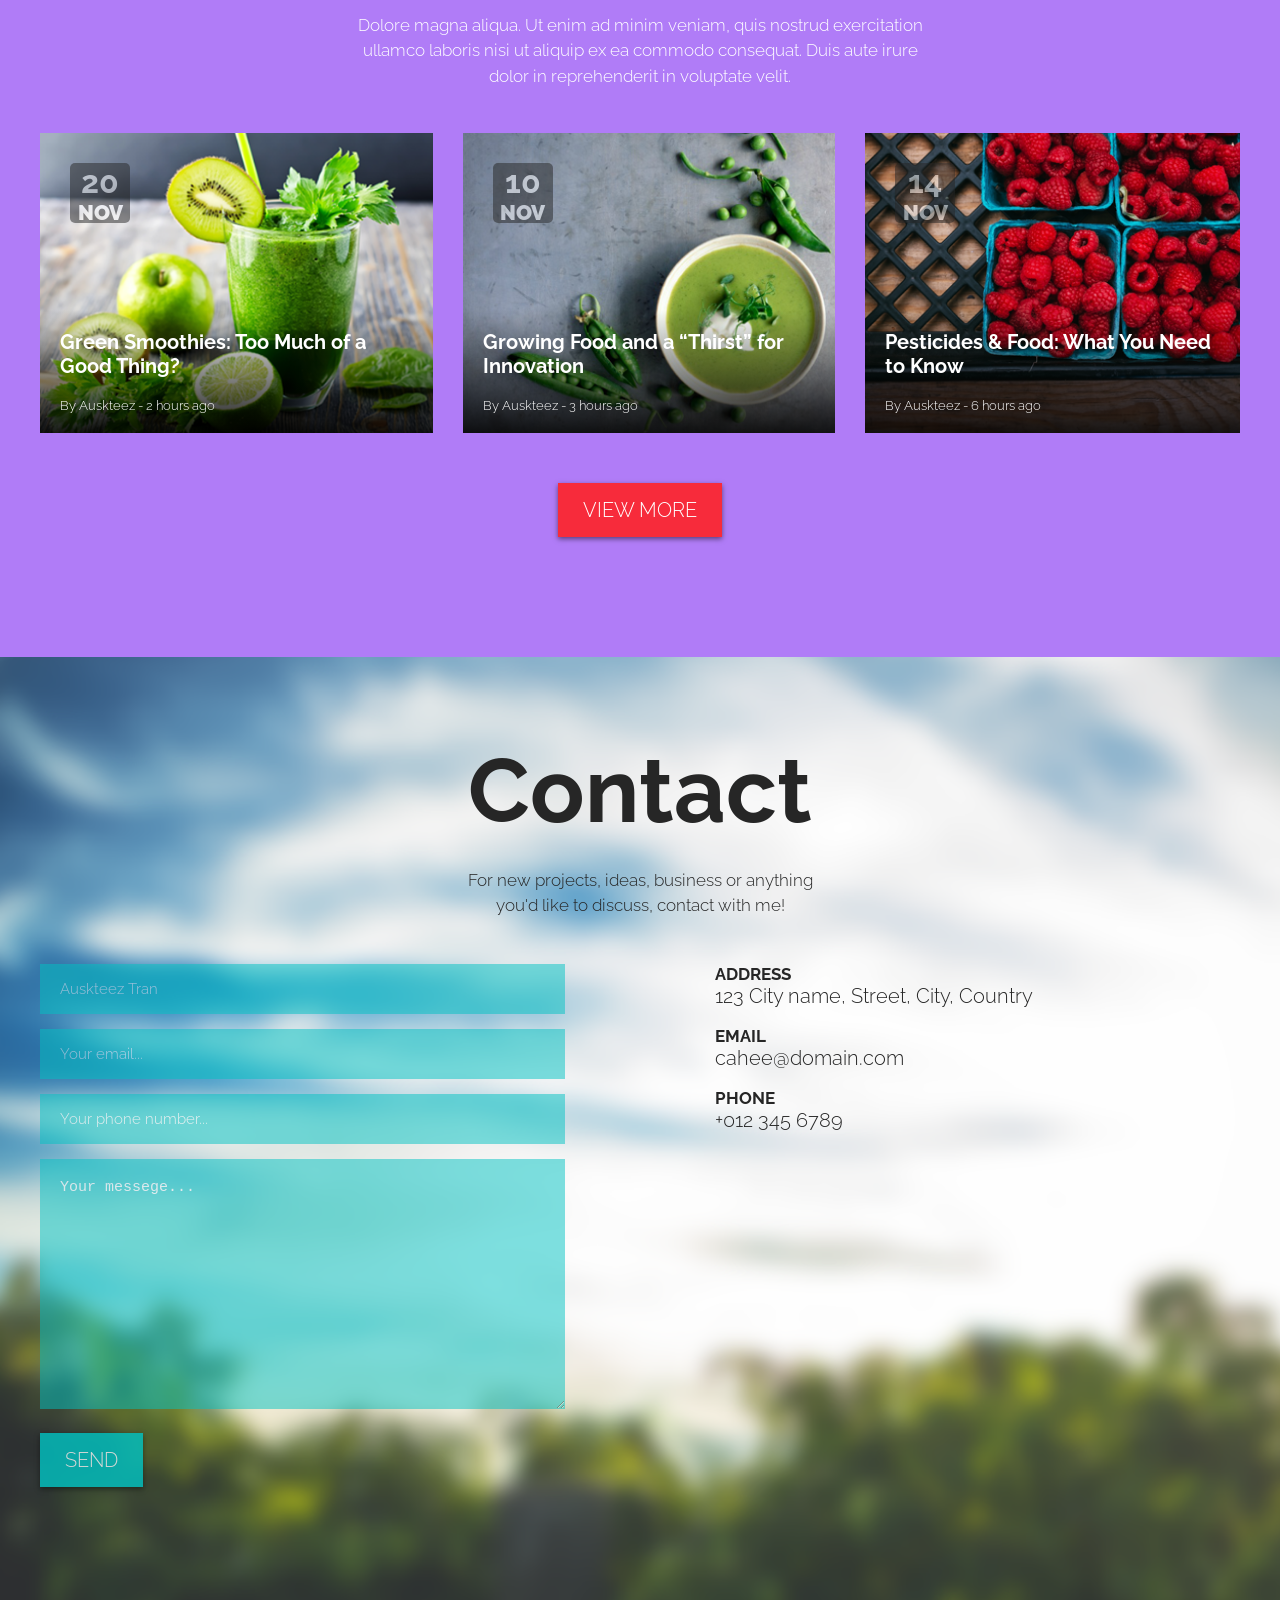
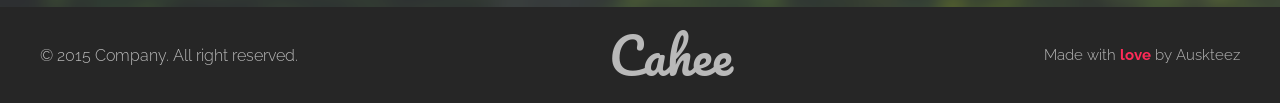
==== commit 96a5cb32: "111" ====
--- a/index.html
+++ b/index.html
@@ -13,16 +13,7 @@
         <div class="container navigation__container">
           <h1 class="logo navigation__logo">Cahee</h1>
 
-          <label class="burger navigation__burger">
-            <input class="burger__input" type="checkbox" />
-            <span class="burger__box">
-              <span class="burger__item"></span>
-              <span class="burger__item"></span>
-              <span class="burger__item"></span>
-            </span>
-          </label>
-
-          <ul class="navigation__list burger__menu">
+          <ul class="navigation__list" id="navigation">
             <li class="navigation__item">
               <a class="navigation__link" href="#">HOME</a>
             </li>
@@ -42,8 +33,12 @@
               <a class="navigation__link" href="#contact">CONTACT</a>
             </li>
           </ul>
+          <button class="burger" id="burger">
+            <span class="burger__line"></span>
+          </button>
         </div>
       </nav>
+      <div class="header__backdrop" id="backdrop"></div>
 
       <div class="container header__container">
         <section class="header__content">
@@ -397,5 +392,7 @@
         </p>
       </div>
     </footer>
+
+    <script src="js/main.js"></script>
   </body>
 </html>
--- a/styles/style.css
+++ b/styles/style.css
@@ -52,6 +52,25 @@
   background-size: cover;
   background-position: center;
   background-repeat: no-repeat;
+}
+.header__backdrop {
+  background-color: rgba(249, 248, 251, 0.8);
+  position: absolute;
+  position: fixed;
+  z-index: 5;
+  top: 0;
+  left: 0;
+  right: 0;
+  bottom: 0;
+  display: none;
+}
+.header__backdrop--active {
+  display: block;
+}
+@media screen and (min-width: 768px) {
+  .header__backdrop {
+    display: none;
+  }
 }
 .header__container {
   position: relative;
@@ -697,20 +716,31 @@
 }
 
 .logo {
-  font-size: 3.125rem;
+  font-size: 2rem;
   font-family: "Pacifico";
   line-height: 1;
+  z-index: 10;
+}
+@media screen and (min-width: 768px) {
+  .logo {
+    font-size: 3.125rem;
+  }
 }
 
 .navigation {
   background-color: rgba(249, 248, 251, 0.95);
-  height: 90px;
+  height: 50px;
   position: fixed;
   top: 0;
   left: 0;
   right: 0;
   z-index: 10;
 }
+@media screen and (min-width: 768px) {
+  .navigation {
+    height: 90px;
+  }
+}
 .navigation__container {
   display: flex;
   flex-direction: row;
@@ -718,16 +748,60 @@
   align-items: center;
   flex-wrap: nowrap;
   height: 100%;
+  padding: 0px;
+}
+.navigation__logo {
+  padding-left: 24px;
+}
+@media screen and (min-width: 1280px) {
+  .navigation__logo {
+    padding-left: 0px;
+  }
 }
 .navigation__list {
-  display: flex;
-  flex-direction: row;
-  justify-content: flex-start;
-  align-items: stretch;
-  flex-wrap: nowrap;
-}
-.navigation__item:not(:last-child) {
-  margin-right: 30px;
+  width: 100%;
+  position: absolute;
+  top: -400px;
+  background-color: rgba(249, 248, 251, 0.95);
+  padding: 50px 40px;
+  transition: all 0.3s ease 0s;
+  z-index: 5;
+}
+.navigation__list--active {
+  top: 50px;
+}
+@media screen and (min-width: 768px) {
+  .navigation__list {
+    display: flex;
+    flex-direction: row;
+    justify-content: flex-start;
+    align-items: stretch;
+    flex-wrap: nowrap;
+    position: static;
+    width: auto;
+    padding: 0;
+    padding-right: 24px;
+    background-color: transparent;
+  }
+}
+@media screen and (min-width: 1280px) {
+  .navigation__list {
+    padding-right: 0px;
+  }
+}
+.navigation__item {
+  text-align: center;
+}
+.navigation__item:not(:last-of-type) {
+  margin-bottom: 30px;
+}
+@media screen and (min-width: 768px) {
+  .navigation__item:not(:last-of-type) {
+    margin-bottom: 0px;
+  }
+  .navigation__item:not(:last-child) {
+    margin-right: 40px;
+  }
 }
 .navigation__link {
   color: #262626;
@@ -740,8 +814,55 @@
   border-color: #ff6033;
 }
 
-.burger__input {
-  display: none;
+.burger {
+  display: block;
+  position: relative;
+  width: 30px;
+  height: 20px;
+  outline: none;
+  border: none;
+  background-color: rgba(249, 248, 251, 0.95);
+  cursor: pointer;
+  right: 24px;
+  padding-right: 24px;
+  z-index: 10;
+}
+.burger__line {
+  position: absolute;
+  height: 2px;
+  width: 100%;
+  background-color: #262626;
+  top: 9px;
+  transition: all 0.3s ease 0s;
+}
+.burger::before, .burger::after {
+  content: "";
+  position: absolute;
+  height: 2px;
+  width: 100%;
+  background-color: #262626;
+  top: 0;
+  transition: all 0.3s ease 0s;
+}
+.burger::before {
+  bottom: 0;
+  top: auto;
+}
+.burger--active .burger__line {
+  transform: scale(0);
+}
+.burger--active::before {
+  transform: rotate(45deg);
+  top: 9px;
+}
+.burger--active::after {
+  transform: rotate(-45deg);
+  top: 9px;
+}
+@media screen and (min-width: 768px) {
+  .burger {
+    display: none;
+  }
 }
 
 .button {
